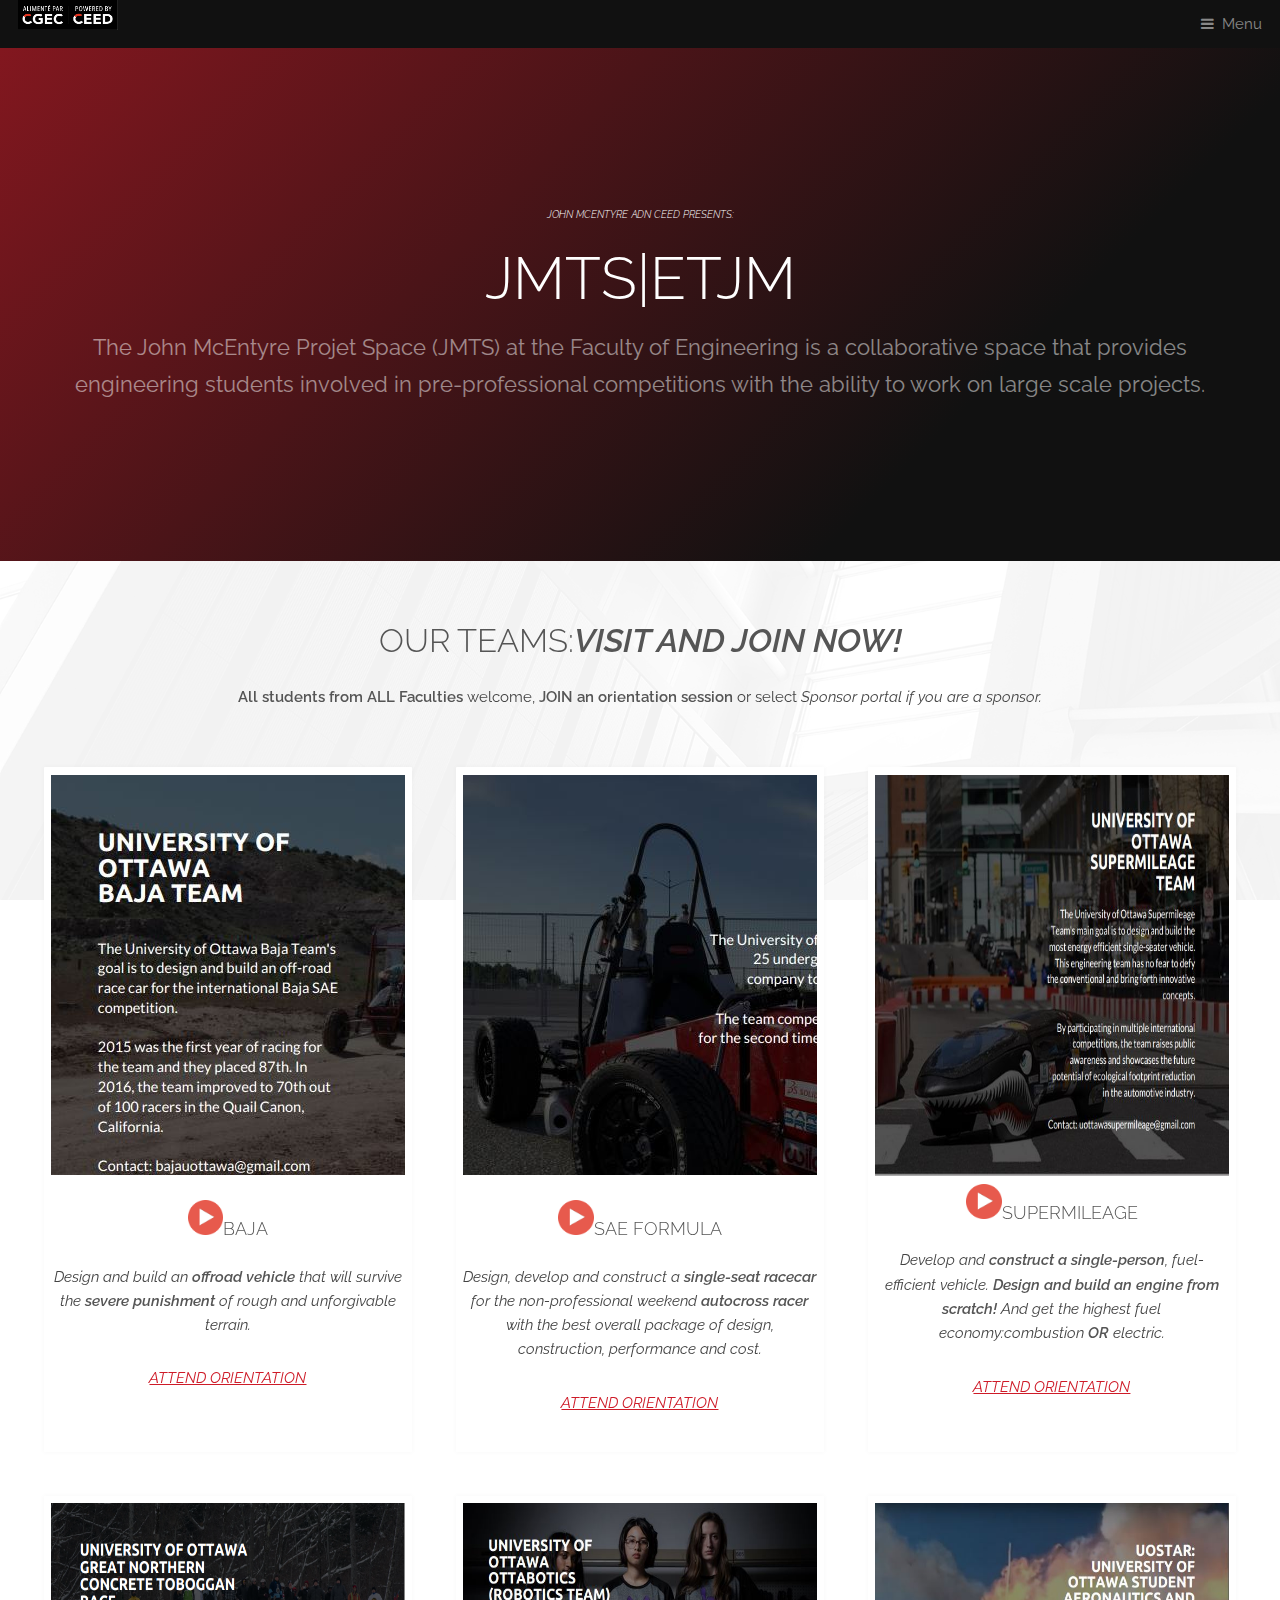
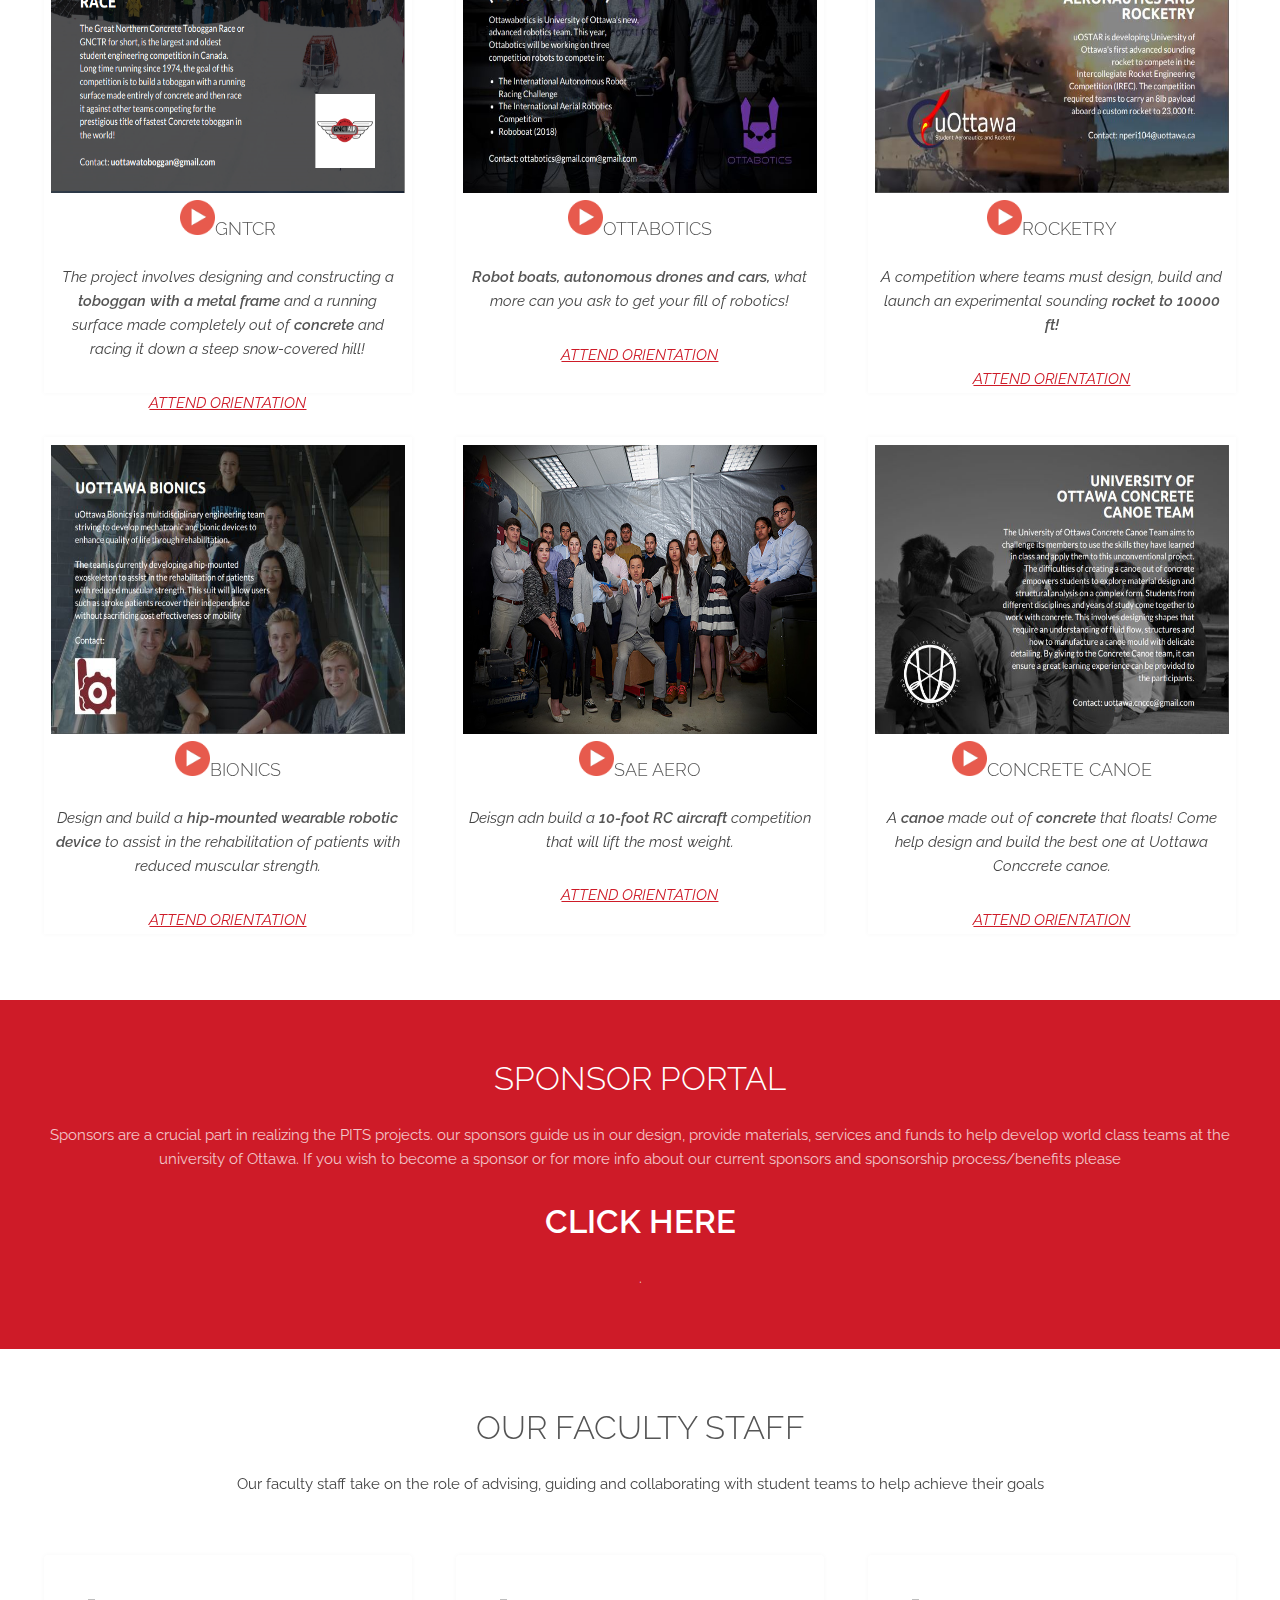
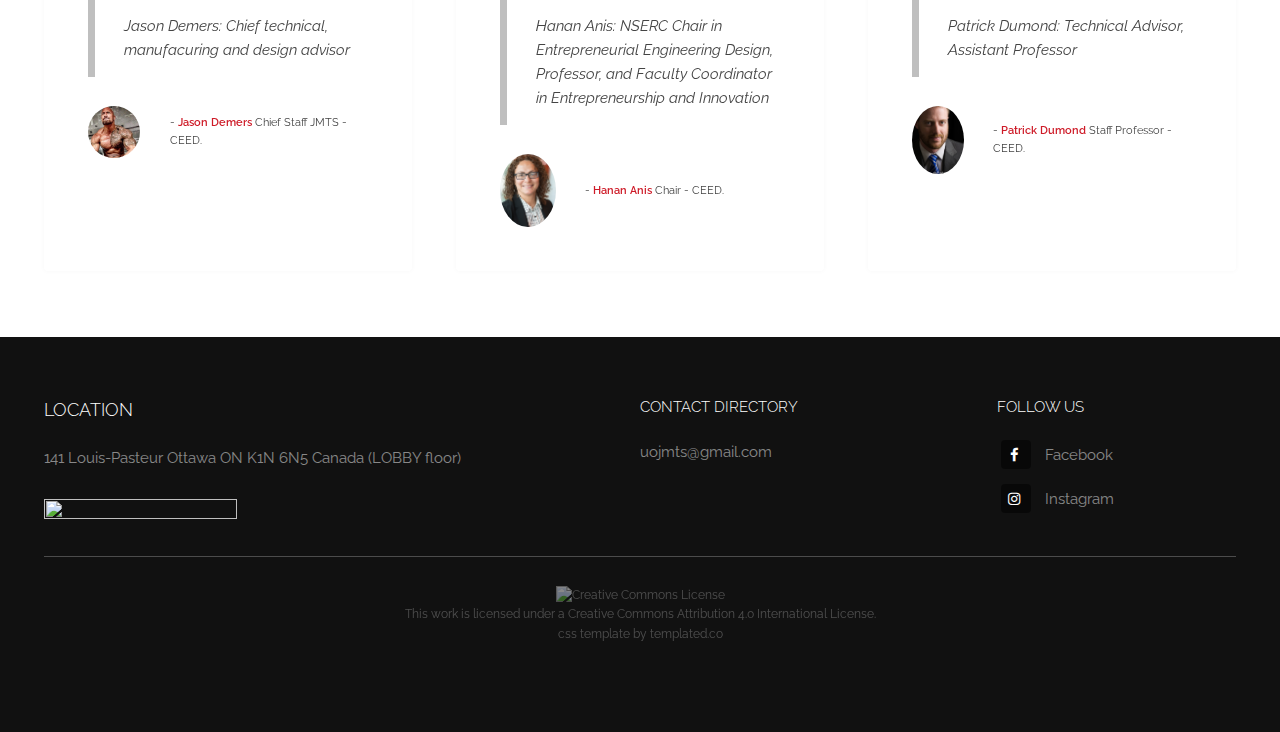
==== index.html @ 01c313af "part1" ====
<!DOCTYPE HTML>

<html>
	<head>
		<title>JMTS</title>
		<meta charset="utf-8" />
		<meta name="viewport" content="width=device-width, initial-scale=1, user-scalable=no" />
		<meta name="description" content="" />
		<meta name="keywords" content="" />
		<link rel="stylesheet" href="assets/css/main.css" />
	</head>
	<body class="is-preload">

		<!-- Header -->
			<header id="header">

				<a class="logo" href="https://engineering.uottawa.ca/CEED"><img src="images/CEEDBil.jpg" height="30" width="100" ></a>
				<nav>
					<a href="#menu">Menu</a>
				</nav>
			</header>

		<!-- Nav -->
			<nav id="menu">
				<ul class="links">
					<li><a href="index.html">Home</a></li>
					
					<li><a href="sponsors.html">Sponsors</a></li>
				</ul>
			</nav>

		<!-- Banner -->
			<section id="banner">
				<div class="inner">
					<h6><I>John McEntyre adn CEED presents:</I></h6>
					<h1>JMTS|ETJM</h1>

					<p>The John McEntyre Projet Space (JMTS) at the Faculty of Engineering is a collaborative space that provides engineering students involved in pre-professional competitions with the ability to work on large scale projects.<br />
					 <a href="https://templated.co/"></a> </p>
				</div>
				<video autoplay loop muted playsinline src="images/Formula uOttawa 2018   This is Formula.mp4"></video>
			</section>

		<!-- Highlights -->
			<section class="wrapper">
				<div class="inner">
					<header class="special">
						<h2>Our Teams:<strong><I>VISIT and JOIN NOW!</I></strong></h2>
						<p> <strong>All students from ALL Faculties</strong> welcome, <strong>JOIN an orientation session</strong> or select <I>Sponsor portal if you are a sponsor.</I></p>
					</header>
					<div class="highlights">
						<section>
							<div class="content">
								
<div id="videosList">           

<div class="video">
    <video class="thevideo" loop preload="none">
      <source src="images/Brunsfield Centre.mp4" type="video/mp4">
  
    Your browser does not support the video tag.
    </video>
  </div>
  
</div>

</a>

								<header>
									
									<h3><img src="images/play.png" height="10%" width="10%" >BAJA</h3>
								</header>
								<p><I>Design and build an <strong>offroad vehicle</strong> 	 that will survive the <strong>severe punishment</strong>  of rough and unforgivable terrain. </I> </p>
								<p><a href="http://www.formulauottawa.com/"><I>ATTEND ORIENTATION</I></a></p>
							</div>
						</section>
						<section>
							<div class="content">




								<div id="videosList">           

<div class="video1">
    <video class="thevideo" loop preload="none">
      <source src="images/Formula uOttawa 2018   This is Formula.mp4" type="video/mp4">
  
    
    </video>
  </div>
  
</div>
								

</a>
								<header>
									
									<h3><img src="images/play.png" height="10%" width="10%" >SAE FORMULA</h3>
								</header>
								<p> <I>Design, develop and construct a <strong>single-seat racecar</strong>  for the non-professional weekend <strong>autocross racer</strong>  with the best overall package of design, construction, performance and cost.</I> </p>
								<p><a href="http://www.formulauottawa.com/"><I>ATTEND ORIENTATION</I></a></p>
							</div>
						</section>
						<section>
							<div class="content">
								<a href="http://www.google.com">
<img border="0" alt="Supermileage" src="images/Supermileage.JPG" width="100%" height="60%">
</a>
								<header>
									
									<h3><img src="images/play.png" height="10%" width="10%" >Supermileage</h3>
								</header>
								<p> <I>Develop and <strong>construct a single-person</strong>, fuel-efficient vehicle. <strong>Design and build an engine from scratch!</strong>   And get the highest fuel economy:combustion <strong>OR </strong>electric.</I>
									<p><a href="http://www.formulauottawa.com/"><I>ATTEND ORIENTATION</I></a></p>

</p>
							</div>
						</section>
						<section>
							<div class="content">
								<a href="http://www.google.com">
<img border="0" alt="GNTCR" src="images/GNTCR.PNG" width="100%" height="60%">
</a>
								<header>
									
									<h3><img src="images/play.png" height="10%" width="10%" >GNTCR</h3>
								</header>
								<p><I>The project involves designing and constructing a <strong>toboggan with a metal frame</strong>  and a running surface made completely out of <strong>concrete</strong>  and racing it down a steep snow-covered hill! </I></p>
								<p><a href="http://www.formulauottawa.com/"><I>ATTEND ORIENTATION</I></a></p>
							</div>
						</section>
						<section>
							<div class="content">
								<a href="http://www.google.com">
<img border="0" alt="Ottabotics" src="images/Ottabotics.JPG" width="100%" height="60%">
</a>
								<header>
								<header>
							
									<h3><img src="images/play.png" height="10%" width="10%" >Ottabotics</h3>
								</header>
								<p><I> <strong>Robot boats, autonomous drones and cars,</strong>  what more can you ask to get your fill of robotics!</I></p>
								<p><a href="http://www.formulauottawa.com/"><I>ATTEND ORIENTATION</I></a></p>
							</div>
						</section>
						<section>
							<div class="content">
								<a href="http://www.google.com">
<img border="0" alt="Rocketry" src="images/Rocket.JPG" width="100%" height="60%">
</a>
								<header>
								
									<h3><img src="images/play.png" height="10%" width="10%" >Rocketry</h3>
								</header>
								<p> <I>A competition where teams must design, build and launch an experimental sounding <strong>rocket to 10000 ft!</strong></I></p>
								<p><a href="http://www.formulauottawa.com/"><I>ATTEND ORIENTATION</I></a></p>
							</div>
						</section>

							<section>
							<div class="content">
								<a href="http://www.google.com">
<img border="0" alt="Bionics" src="images/Bionics.JPG" width="100%" height="60%">
</a>
								<header>
								
									<h3><img src="images/play.png" height="10%" width="10%" >BIONICS</h3>
								</header>
								<p><I>Design and build a <strong>hip-mounted wearable robotic device</strong> to assist in the rehabilitation of patients with reduced muscular strength.</I> </p>
								<p><a href="http://www.formulauottawa.com/"><I>ATTEND ORIENTATION</I></a></p>
							</div>
						</section>
							<section>
							<div class="content">
								<a href="http://www.google.com">
<img border="0" alt="Aero" src="images/Aero.jpg" width="100%" height="60%">
</a>
								<header>
								
									<h3><img src="images/play.png" height="10%" width="10%" >SAE AERO</h3>
								</header>
								<p><I>Deisgn adn build a <strong>10-foot RC aircraft </strong>competition that will lift the most weight.</I></p>
								<p><a href="http://www.formulauottawa.com/"><I>ATTEND ORIENTATION</I></a></p>
							</div>
						</section>
							<section>
							<div class="content">
								<a href="http://www.google.com">
<img border="0" alt="Concrete Canoe" src="images/Concrete canoe.JPG" width="100%" height="60%">
</a>
								<header>
								
									<h3><img src="images/play.png" height="10%" width="10%" >Concrete Canoe</h3>
								</header>
								<p><I>A <strong>canoe</strong> made out of <strong>concrete </strong>that floats! Come help design and build the best one at Uottawa Conccrete canoe.</I></p>
								<p><a href="http://www.formulauottawa.com/"><I>ATTEND ORIENTATION</I></a></p>
							</div>
						</section>
					</div>
				</div>
			</section>

		<!-- CTA -->
			<section id="cta" class="wrapper">
				<div class="inner">
					<h2>Sponsor Portal</h2>
					<p>Sponsors are a crucial part in realizing the PITS projects. our sponsors guide us in our design, provide materials, services and funds to help develop world class teams at the university of Ottawa. If you wish to become a sponsor or for more info about our current sponsors and sponsorship process/benefits please <a href="sponsors.html"><h2><strong>click here</strong></h2></a>.</p>
				</div>
			</section>

		<!-- Testimonials -->
			<section class="wrapper">
				<div class="inner">
					<header class="special">
						<h2>Our faculty staff</h2>
						<p>Our faculty staff take on the role of advising, guiding and collaborating with student teams to help achieve their goals</p>
					</header>
					<div class="testimonials">
						<section>
							<div class="content">
								<blockquote>
									<p>Jason Demers: Chief technical, manufacuring and design advisor</p>
								</blockquote>
								<div class="author">
									<div class="image">
										<img src="images/therockweb__square.jpg" alt="" />
									</div>
									<p class="credit">- <strong>Jason Demers</strong> <span>Chief Staff JMTS - CEED.</span></p>
								</div>
							</div>
						</section>
						<section>
							<div class="content">
								<blockquote>
									<p>Hanan Anis: NSERC Chair in Entrepreneurial Engineering Design, Professor, and Faculty Coordinator in Entrepreneurship and Innovation</p>
								</blockquote>
								<div class="author">
									<div class="image">
										<img src="images/eecs_hanan_anis_0.jpg" alt="" />
									</div>
									<p class="credit">- <strong>Hanan Anis</strong> <span>Chair - CEED.</span></p>
								</div>
							</div>
						</section>
						<section>
							<div class="content">
								<blockquote>
									<p>Patrick Dumond: Technical Advisor, Assistant Professor</p>
								</blockquote>
								<div class="author">
									<div class="image">
										<img src="images/mch_patrick_dumond.jpg" alt="" />
									</div>
									<p class="credit">- <strong>Patrick Dumond</strong> <span>Staff Professor - CEED.</span></p>
								</div>
							</div>
						</section>
					</div>
				</div>
			</section>

		<!-- Footer -->
			<footer id="footer">
				<div class="inner">
					<div class="content">
						<section>
							<h3>Location</h3>
							
							<p>141 Louis-Pasteur
Ottawa ON K1N 6N5
Canada (LOBBY floor)</p>
<p><img src="images/img_1409.jpg" height="60%" width="60%"></p>

						</section>
						<section>
							<h4>Contact Directory</h4>
							<ul class="alt">
								<li>uojmts@gmail.com </li>
								
							</ul>
						</section>
						<section>
							<h4>Follow Us</h4>
							<ul class="plain">
								
								<li><a href="https://www.facebook.com/John-Mcentyre-Team-Space-1586190914825246/?modal=admin_todo_tour"><i class="icon fa-facebook">&nbsp;</i>Facebook</a></li>
								<li><a href="#"><i class="icon fa-instagram">&nbsp;</i>Instagram</a></li>
								
							</ul>
						</section>
					</div>
					<div class="copyright">
						<a rel="license" href="http://creativecommons.org/licenses/by/4.0/"><img alt="Creative Commons License" style="border-width:0" src="https://i.creativecommons.org/l/by/4.0/80x15.png" /></a><br />This work is licensed under a <a rel="license" href="http://creativecommons.org/licenses/by/4.0/">Creative Commons Attribution 4.0 International License</a>. 
						<p>css template by templated.co</p>
					</div>
				</div>
			</footer>

		<!-- Scripts -->
			<script src="assets/js/jquery.min.js"></script>
			<script src="assets/js/browser.min.js"></script>
			<script src="assets/js/breakpoints.min.js"></script>
			<script src="assets/js/util.js"></script>
			<script src="assets/js/main.js"></script>

	</body>
</html>
---- assets/css/main.css ----
/*767*/


@import url(font-awesome.min.css);
@import url("https://fonts.googleapis.com/css?family=Raleway:200,300,400,500,600");

@-ms-viewport {
  width: device-width; }
body {
  -ms-overflow-style: scrollbar; }

@media screen and (max-width: 480px) {
  html, body {
    min-width: 320px; } }
html {
  box-sizing: border-box; }

*, *:before, *:after {
  box-sizing: inherit; }

body {
  background: #ffffff; }
  body.is-preload *, body.is-preload *:before, body.is-preload *:after {
    -moz-animation: none !important;
    -webkit-animation: none !important;
    -ms-animation: none !important;
    animation: none !important;
    -moz-transition: none !important;
    -webkit-transition: none !important;
    -ms-transition: none !important;
    transition: none !important; }

html, body, div, span, applet, object,
iframe, h1, h2, h3, h4, h5, h6, p, blockquote,
pre, a, abbr, acronym, address, big, cite,
code, del, dfn, em, img, ins, kbd, q, s, samp,
small, strike, strong, sub, sup, tt, var, b,
u, i, center, dl, dt, dd, ol, ul, li, fieldset,
form, label, legend, table, caption, tbody,
tfoot, thead, tr, th, td, article, aside,
canvas, details, embed, figure, figcaption,
footer, header, hgroup, menu, nav, output, ruby,
section, summary, time, mark, audio, video {
  margin: 0;
  padding: 0;
  border: 0;
  font-size: 100%;
  font: inherit;
  vertical-align: baseline; }

article, aside, details, figcaption, figure,
footer, header, hgroup, menu, nav, section {
  display: block; }

/*video*/
#videosList {
 max-width: 600px; 
  overflow: hidden;
}

.video {
  background-image: url('BAHA.JPG');
  height: 400px;
  width: 500px;
  margin-bottom: 25px;
}

.video1 {
  background-image: url('formula.JPG');
  height: 400px;
  width: 500px;
  margin-bottom: 25px;
}


/* Hide Play button + controls on iOS */
video::-webkit-media-controls {
    display:none !important;
}



body {
  line-height: 1; }

ol, ul {
  list-style: none; }

blockquote, q {
  quotes: none; }
  blockquote:before, blockquote:after, q:before, q:after {
    content: '';
    content: none; }

table {
  border-collapse: collapse;
  border-spacing: 0; }

body {
  -webkit-text-size-adjust: none; }

mark {
  background-color: transparent;
  color: inherit; }

input::-moz-focus-inner {
  border: 0;
  padding: 0; }

input, select, textarea {
  -moz-appearance: none;
  -webkit-appearance: none;
  -ms-appearance: none;
  appearance: none; }

/* Typography */
html {
  font-size: 13pt; }
  @media screen and (max-width: 1680px) {
    html {
      font-size: 11pt; } }
  @media screen and (max-width: 980px) {
    html {
      font-size: 12pt; } }
  @media screen and (max-width: 480px) {
    html {
      font-size: 11pt; } }

body {
  background-color: #ffffff;
  color: #444444; }

body, input, select, textarea {
  font-family: "Raleway", Arial, Helvetica, sans-serif;
  font-weight: 400;
  font-size: 1rem;
  line-height: 1.65; }

a {
  -moz-transition: color 0.2s ease-in-out;
  -webkit-transition: color 0.2s ease-in-out;
  -ms-transition: color 0.2s ease-in-out;
  transition: color 0.2s ease-in-out;
  text-decoration: underline; }
  a:hover {
    text-decoration: none; }

strong, b {
  font-weight: 600; }

em, i {
  font-style: italic; }

p {
  margin: 0 0 2rem 0; }

header.special {
  text-align: center;
  margin-bottom: 4rem; }
  header.special p {
    max-width: 75%;
    margin-left: auto;
    margin-right: auto; }

h1, h2, h3, h4, h5, h6 {
  font-weight: 300;
  line-height: 1.5;
  text-transform: uppercase;
  margin: 0 0 1.5rem 0; }
  h1 a, h2 a, h3 a, h4 a, h5 a, h6 a {
    color: inherit;
    text-decoration: none; }

h1 {
  font-size: 3rem;
  line-height: 1.2; }

h2 {
  font-size: 2.25rem;
  line-height: 1.3; }

h3 {
  font-size: 1.25rem; }

h4 {
  font-size: 1rem; }

h5 {
  font-size: 0.9rem; }

h6 {
  font-size: 0.7rem; }

@media screen and (max-width: 736px) {
  h1 {
    font-size: 2.75rem;
    line-height: 1.3; }

  h2 {
    font-size: 1.75rem;
    line-height: 1.5; }

  h3 {
    font-size: 1.25rem; } }
sub {
  font-size: 0.8rem;
  position: relative;
  top: 0.5rem; }

sup {
  font-size: 0.8rem;
  position: relative;
  top: -0.5rem; }

blockquote {
  border-left: solid 0.5rem;
  font-style: italic;
  margin: 0 0 2rem 0;
  padding: 1rem 0 1rem 2rem; }

code {
  border-radius: 4px;
  border: solid 1px;
  font-family: "Courier New", monospace;
  font-size: 0.9rem;
  margin: 0 0.25rem;
  padding: 0.25rem 0.65rem; }

pre {
  -webkit-overflow-scrolling: touch;
  font-family: "Courier New", monospace;
  font-size: 0.9rem;
  margin: 0 0 2rem 0; }
  pre code {
    display: block;
    line-height: 1.75;
    padding: 1rem 1.5rem;
    overflow-x: auto; }

hr {
  border: 0;
  border-bottom: solid 1px;
  margin: 2rem 0; }
  hr.major {
    margin: 4rem 0; }

input, select, textarea {
  color: #555555; }

a {
  color: #ce1b28; }

strong, b {
  color: #555555; }

h1, h2, h3, h4, h5, h6 {
  color: #555555; }

blockquote {
  border-left-color: rgba(0, 0, 0, 0.25); }

code {
  background: rgba(0, 0, 0, 0.075);
  border-color: rgba(0, 0, 0, 0.25); }

hr {
  border-bottom-color: rgba(0, 0, 0, 0.25); }

/* Inner */
.inner {
  margin: 0 auto;
  width: 100rem;
  max-width: calc(100% - 6rem); }
  @media screen and (max-width: 480px) {
    .inner {
      max-width: calc(100% - 3rem); } }

/* Button */
input[type="submit"],
input[type="reset"],
input[type="button"],
button,
.button {
  -moz-appearance: none;
  -webkit-appearance: none;
  -ms-appearance: none;
  appearance: none;
  -moz-transition: background-color 0.2s ease-in-out, box-shadow 0.2s ease-in-out, color 0.2s ease-in-out;
  -webkit-transition: background-color 0.2s ease-in-out, box-shadow 0.2s ease-in-out, color 0.2s ease-in-out;
  -ms-transition: background-color 0.2s ease-in-out, box-shadow 0.2s ease-in-out, color 0.2s ease-in-out;
  transition: background-color 0.2s ease-in-out, box-shadow 0.2s ease-in-out, color 0.2s ease-in-out;
  border: 0;
  border-radius: 4px;
  cursor: pointer;
  display: inline-block;
  font-weight: 600;
  height: 3.25rem;
  line-height: 3.25rem;
  padding: 0 1.75rem;
  text-align: center;
  text-decoration: none;
  white-space: nowrap; }
  input[type="submit"].small,
  input[type="reset"].small,
  input[type="button"].small,
  button.small,
  .button.small {
    font-size: 0.8rem;
    height: 2.4375rem;
    line-height: 2.4375rem;
    padding: 0 1.25rem; }
  input[type="submit"].large,
  input[type="reset"].large,
  input[type="button"].large,
  button.large,
  .button.large {
    font-size: 1.35rem;
    height: 4.0625rem;
    line-height: 4.0625rem;
    padding: 0 2rem; }
  input[type="submit"].wide,
  input[type="reset"].wide,
  input[type="button"].wide,
  button.wide,
  .button.wide {
    min-width: 13rem; }
  input[type="submit"].icon:before,
  input[type="reset"].icon:before,
  input[type="button"].icon:before,
  button.icon:before,
  .button.icon:before {
    margin-right: 0.5rem; }
  input[type="submit"].fit,
  input[type="reset"].fit,
  input[type="button"].fit,
  button.fit,
  .button.fit {
    width: 100%; }
  input[type="submit"].disabled, input[type="submit"]:disabled,
  input[type="reset"].disabled,
  input[type="reset"]:disabled,
  input[type="button"].disabled,
  input[type="button"]:disabled,
  button.disabled,
  button:disabled,
  .button.disabled,
  .button:disabled {
    pointer-events: none;
    opacity: 0.25; }

input[type="submit"],
input[type="reset"],
input[type="button"],
button,
.button {
  background-color: transparent;
  box-shadow: inset 0 0 0 1px #555555;
  color: #555555 !important; }
  input[type="submit"]:hover,
  input[type="reset"]:hover,
  input[type="button"]:hover,
  button:hover,
  .button:hover {
    box-shadow: inset 0 0 0 1px #ce1b28;
    color: #ce1b28 !important; }
    input[type="submit"]:hover:active,
    input[type="reset"]:hover:active,
    input[type="button"]:hover:active,
    button:hover:active,
    .button:hover:active {
      background-color: rgba(206, 27, 40, 0.25); }
  input[type="submit"].primary,
  input[type="reset"].primary,
  input[type="button"].primary,
  button.primary,
  .button.primary {
    box-shadow: none;
    background-color: #ce1b28;
    color: #ffffff !important; }
    input[type="submit"].primary:hover,
    input[type="reset"].primary:hover,
    input[type="button"].primary:hover,
    button.primary:hover,
    .button.primary:hover {
      background-color: #e2212f;
      box-shadow: none; }
      input[type="submit"].primary:hover:active,
      input[type="reset"].primary:hover:active,
      input[type="button"].primary:hover:active,
      button.primary:hover:active,
      .button.primary:hover:active {
        background-color: #b71824; }

/* Form */
form {
  margin: 0 0 2rem 0; }

input[type="text"],
input[type="password"],
input[type="email"],
input[type="tel"],
input[type="search"],
input[type="url"],
select,
textarea {
  -moz-appearance: none;
  -webkit-appearance: none;
  -ms-appearance: none;
  appearance: none;
  border-radius: 4px;
  border: none;
  border: solid 1px;
  color: inherit;
  display: block;
  outline: 0;
  padding: 0 1rem;
  text-decoration: none;
  width: 100%; }
  input[type="text"]:invalid,
  input[type="password"]:invalid,
  input[type="email"]:invalid,
  input[type="tel"]:invalid,
  input[type="search"]:invalid,
  input[type="url"]:invalid,
  select:invalid,
  textarea:invalid {
    box-shadow: none; }

label {
  display: block;
  font-size: 1rem;
  font-weight: 600;
  margin: 0 0 1rem 0; }

input[type="text"],
input[type="password"],
input[type="email"],
input[type="tel"],
input[type="search"],
input[type="url"] {
  height: 3.25rem; }

select {
  background-size: 1.25rem;
  background-repeat: no-repeat;
  background-position: calc(100% - 1rem) center;
  height: 3.25rem;
  padding-right: 3.25rem;
  text-overflow: ellipsis; }
  select:focus::-ms-value {
    background-color: transparent; }
  select::-ms-expand {
    display: none; }

textarea {
  padding: 0.75rem 1rem; }

input[type="checkbox"],
input[type="radio"] {
  -moz-appearance: none;
  -webkit-appearance: none;
  -ms-appearance: none;
  appearance: none;
  display: block;
  float: left;
  margin-right: -2rem;
  opacity: 0;
  width: 1rem;
  z-index: -1; }
  input[type="checkbox"] + label,
  input[type="radio"] + label {
    text-decoration: none;
    cursor: pointer;
    display: inline-block;
    font-size: 1rem;
    font-weight: 400;
    padding-left: 2.825rem;
    padding-right: 0.875rem;
    position: relative; }
    input[type="checkbox"] + label:before,
    input[type="radio"] + label:before {
      -moz-osx-font-smoothing: grayscale;
      -webkit-font-smoothing: antialiased;
      font-family: FontAwesome;
      font-style: normal;
      font-weight: normal;
      text-transform: none !important; }
    input[type="checkbox"] + label:before,
    input[type="radio"] + label:before {
      border-radius: 4px;
      border: solid 1px;
      content: '';
      display: inline-block;
      height: 1.95rem;
      left: 0;
      line-height: 1.86875rem;
      position: absolute;
      text-align: center;
      top: -0.1625rem;
      width: 1.95rem; }
  input[type="checkbox"]:checked + label:before,
  input[type="radio"]:checked + label:before {
    content: '\f00c'; }

input[type="checkbox"] + label:before {
  border-radius: 4px; }

input[type="radio"] + label:before {
  border-radius: 100%; }

::-webkit-input-placeholder {
  opacity: 1.0; }

:-moz-placeholder {
  opacity: 1.0; }

::-moz-placeholder {
  opacity: 1.0; }

:-ms-input-placeholder {
  opacity: 1.0; }

label {
  color: #555555; }

input[type="text"],
input[type="password"],
input[type="email"],
input[type="tel"],
input[type="search"],
input[type="url"],
select,
textarea {
  background-color: rgba(0, 0, 0, 0.075);
  border-color: rgba(0, 0, 0, 0.25); }
  input[type="text"]:focus,
  input[type="password"]:focus,
  input[type="email"]:focus,
  input[type="tel"]:focus,
  input[type="search"]:focus,
  input[type="url"]:focus,
  select:focus,
  textarea:focus {
    border-color: #ce1b28;
    box-shadow: 0 0 0 1px #ce1b28; }

select {
  background-image: url("data:image/svg+xml;charset=utf8,%3Csvg xmlns='http://www.w3.org/2000/svg' width='40' height='40' preserveAspectRatio='none' viewBox='0 0 40 40'%3E%3Cpath d='M9.4,12.3l10.4,10.4l10.4-10.4c0.2-0.2,0.5-0.4,0.9-0.4c0.3,0,0.6,0.1,0.9,0.4l3.3,3.3c0.2,0.2,0.4,0.5,0.4,0.9 c0,0.4-0.1,0.6-0.4,0.9L20.7,31.9c-0.2,0.2-0.5,0.4-0.9,0.4c-0.3,0-0.6-0.1-0.9-0.4L4.3,17.3c-0.2-0.2-0.4-0.5-0.4-0.9 c0-0.4,0.1-0.6,0.4-0.9l3.3-3.3c0.2-0.2,0.5-0.4,0.9-0.4S9.1,12.1,9.4,12.3z' fill='rgba(0, 0, 0, 0.25)' /%3E%3C/svg%3E"); }
  select option {
    color: #444444;
    background-color: #ffffff; }

input[type="checkbox"] + label,
input[type="radio"] + label {
  color: #444444; }
  input[type="checkbox"] + label:before,
  input[type="radio"] + label:before {
    background: rgba(0, 0, 0, 0.075);
    border-color: rgba(0, 0, 0, 0.25); }
input[type="checkbox"]:checked + label:before,
input[type="radio"]:checked + label:before {
  background-color: #ce1b28;
  border-color: #ce1b28;
  color: #ffffff; }
input[type="checkbox"]:focus + label:before,
input[type="radio"]:focus + label:before {
  border-color: #ce1b28;
  box-shadow: 0 0 0 1px #ce1b28; }

::-webkit-input-placeholder {
  color: #bbbbbb !important; }

:-moz-placeholder {
  color: #bbbbbb !important; }

::-moz-placeholder {
  color: #bbbbbb !important; }

:-ms-input-placeholder {
  color: #bbbbbb !important; }

/* List */
ol {
  list-style: decimal;
  margin: 0 0 2rem 0;
  padding-left: 1.25rem; }
  ol li {
    padding-left: 0.25rem; }

ul {
  list-style: disc;
  margin: 0 0 2rem 0;
  padding-left: 1rem; }
  ul li {
    padding-left: 0.325rem; }
  ul.plain {
    list-style: none;
    padding-left: 0; }
    ul.plain li {
      margin-bottom: 1rem; }
      ul.plain li .icon {
        border-radius: 4px;
        color: #ffffff;
        display: inline-block;
        margin-right: 1rem;
        text-align: center;
        width: 2rem;
        height: 2rem;
        line-height: 2rem;
        background: rgba(0, 0, 0, 0.5); }
  ul.alt {
    list-style: none;
    padding-left: 0; }
    ul.alt li {
      border-top: solid 1px;
      padding: 0.75rem 0; }
      ul.alt li:first-child {
        border-top: 0;
        padding-top: 0; }
      ul.alt li:last-child {
        padding-bottom: 0; }

dl {
  margin: 0 0 2rem 0; }
  dl dt {
    display: block;
    font-weight: 600;
    margin: 0 0 1rem 0; }
  dl dd {
    margin-left: 1.5rem; }

ul.alt li {
  border-top-color: rgba(0, 0, 0, 0.25); }

/* Table */
.table-wrapper {
  -webkit-overflow-scrolling: touch;
  overflow-x: auto; }

table {
  margin: 0 0 2rem 0;
  width: 100%; }
  table tbody tr {
    border: solid 1px;
    border-left: 0;
    border-right: 0; }
  table td {
    padding: 0.75rem 0.75rem; }
  table th {
    font-size: 0.9rem;
    font-weight: 600;
    padding: 0 0.75rem 0.75rem 0.75rem;
    text-align: left; }
  table thead {
    border-bottom: solid 2px; }
  table tfoot {
    border-top: solid 2px; }
  table.alt {
    border-collapse: separate; }
    table.alt tbody tr td {
      border: solid 1px;
      border-left-width: 0;
      border-top-width: 0; }
      table.alt tbody tr td:first-child {
        border-left-width: 1px; }
    table.alt tbody tr:first-child td {
      border-top-width: 1px; }
    table.alt thead {
      border-bottom: 0; }
    table.alt tfoot {
      border-top: 0; }

table tbody tr {
  border-color: rgba(0, 0, 0, 0.25); }
  table tbody tr:nth-child(2n + 1) {
    background-color: rgba(0, 0, 0, 0.075); }
table th {
  color: #555555; }
table thead {
  border-bottom-color: rgba(0, 0, 0, 0.25); }
table tfoot {
  border-top-color: rgba(0, 0, 0, 0.25); }
table.alt tbody tr td {
  border-color: rgba(0, 0, 0, 0.25); }

/* Highlights */
.highlights {
  width: 100%;
  margin: 2.5rem 0;
  display: -moz-flex;
  display: -webkit-flex;
  display: -ms-flex;
  display: flex;
  -moz-flex-wrap: wrap;
  -webkit-flex-wrap: wrap;
  -ms-flex-wrap: wrap;
  flex-wrap: wrap;
  -moz-align-items: -moz-stretch;
  -webkit-align-items: -webkit-stretch;
  -ms-align-items: -ms-stretch;
  align-items: stretch; }
  .highlights > * {
    -moz-flex-shrink: 1;
    -webkit-flex-shrink: 1;
    -ms-flex-shrink: 1;
    flex-shrink: 1;
    -moz-flex-grow: 0;
    -webkit-flex-grow: 0;
    -ms-flex-grow: 0;
    flex-grow: 0; }
  .highlights > * {
    width: 33.3333333333%; }
  .highlights > * {
    padding: 1.5rem;
    width: calc(33.3333333333% + 1rem); }
  .highlights > :nth-child(-n + 3) {
    padding-top: 0; }
  .highlights > :nth-last-child(-n + 3) {
    padding-bottom: 0; }
  .highlights > :nth-child(3n + 1) {
    padding-left: 0; }
  .highlights > :nth-child(3n) {
    padding-right: 0; }
  .highlights > :nth-child(3n + 1),
  .highlights > :nth-child(3n) {
    width: calc(33.3333333333% + -0.5rem); }
  .highlights .content {
    border-radius: 1px;
    height: 100%;
    width: 100%;
    padding: 0.5rem;
    text-align: center; }
    .highlights .content .icon {
      font-size: 5rem; }
  .highlights > div > :last-child {
    margin-bottom: 0; }
  @media screen and (max-width: 980px) {
    .highlights > * {
      width: 50%; }
    .highlights > * {
      padding: 1rem;
      width: calc(33.3333333333% + 0.6666666667rem); }
    .highlights > :nth-child(-n + 3) {
      padding-top: 1rem; }
    .highlights > :nth-last-child(-n + 3) {
      padding-bottom: 1rem; }
    .highlights > :nth-child(3n + 1) {
      padding-left: 1rem; }
    .highlights > :nth-child(3n) {
      padding-right: 1rem; }
    .highlights > :nth-child(3n + 1),
    .highlights > :nth-child(3n) {
      padding: 1rem;
      width: calc(50% + 1rem); }
    .highlights > * {
      padding: 1rem;
      width: calc(50% + 1rem); }
    .highlights > :nth-child(-n + 2) {
      padding-top: 0; }
    .highlights > :nth-last-child(-n + 2) {
      padding-bottom: 0; }
    .highlights > :nth-child(2n + 1) {
      padding-left: 0; }
    .highlights > :nth-child(2n) {
      padding-right: 0; }
    .highlights > :nth-child(2n + 1),
    .highlights > :nth-child(2n) {
      width: calc(50% + 0rem); }
    .highlights .content {
      padding: 2rem; } }
  @media screen and (max-width: 736px) {
    .highlights > * {
      width: 100%; }
    .highlights > * {
      padding: 1rem;
      width: calc(33.3333333333% + 0.6666666667rem); }
    .highlights > :nth-child(-n + 3) {
      padding-top: 1rem; }
    .highlights > :nth-last-child(-n + 3) {
      padding-bottom: 1rem; }
    .highlights > :nth-child(3n + 1) {
      padding-left: 1rem; }
    .highlights > :nth-child(3n) {
      padding-right: 1rem; }
    .highlights > :nth-child(3n + 1),
    .highlights > :nth-child(3n) {
      padding: 1rem;
      width: calc(100% + 2rem); }
    .highlights > * {
      padding: 1rem;
      width: calc(50% + 1rem); }
    .highlights > :nth-child(-n + 2) {
      padding-top: 1rem; }
    .highlights > :nth-last-child(-n + 2) {
      padding-bottom: 1rem; }
    .highlights > :nth-child(2n + 1) {
      padding-left: 1rem; }
    .highlights > :nth-child(2n) {
      padding-right: 1rem; }
    .highlights > :nth-child(2n + 1),
    .highlights > :nth-child(2n) {
      padding: 1rem;
      width: calc(100% + 2rem); }
    .highlights > * {
      padding: 1rem;
      width: calc(100% + 2rem); }
    .highlights > :nth-child(-n + 1) {
      padding-top: 0; }
    .highlights > :nth-last-child(-n + 1) {
      padding-bottom: 0; }
    .highlights > :nth-child(1n + 1) {
      padding-left: 0; }
    .highlights > :nth-child(1n) {
      padding-right: 0; }
    .highlights > :nth-child(1n + 1),
    .highlights > :nth-child(1n) {
      width: calc(100% + 1rem); } }

.highlights .content {
  background: #ffffff;
  box-shadow: 0px 0px 4px 1px rgba(0, 0, 0, 0.025); }

/* Testimonials */
.testimonials {
  margin: 2.5rem 0;
  width: 100%;
  display: -moz-flex;
  display: -webkit-flex;
  display: -ms-flex;
  display: flex;
  -moz-flex-wrap: wrap;
  -webkit-flex-wrap: wrap;
  -ms-flex-wrap: wrap;
  flex-wrap: wrap;
  -moz-align-items: -moz-stretch;
  -webkit-align-items: -webkit-stretch;
  -ms-align-items: -ms-stretch;
  align-items: stretch; }
  .testimonials > * {
    -moz-flex-shrink: 1;
    -webkit-flex-shrink: 1;
    -ms-flex-shrink: 1;
    flex-shrink: 1;
    -moz-flex-grow: 0;
    -webkit-flex-grow: 0;
    -ms-flex-grow: 0;
    flex-grow: 0; }
  .testimonials > * {
    width: 33.3333333333%; }
  .testimonials > * {
    padding: 1.5rem;
    width: calc(33.3333333333% + 1rem); }
  .testimonials > :nth-child(-n + 3) {
    padding-top: 0; }
  .testimonials > :nth-last-child(-n + 3) {
    padding-bottom: 0; }
  .testimonials > :nth-child(3n + 1) {
    padding-left: 0; }
  .testimonials > :nth-child(3n) {
    padding-right: 0; }
  .testimonials > :nth-child(3n + 1),
  .testimonials > :nth-child(3n) {
    width: calc(33.3333333333% + -0.5rem); }
  .testimonials .content {
    border-radius: 4px;
    height: 100%;
    padding: 3rem; }
    .testimonials .content .author {
      display: -moz-flex;
      display: -webkit-flex;
      display: -ms-flex;
      display: flex;
      -moz-align-items: center;
      -webkit-align-items: center;
      -ms-align-items: center;
      align-items: center; }
      .testimonials .content .author blockquote {
        margin: 0; }
      .testimonials .content .author .image {
        margin-right: 2rem;
        width: 20%; }
        .testimonials .content .author .image img {
          border-radius: 100%;
          max-width: 100%; }
    .testimonials .content .credit {
      font-size: 0.75rem; }
    .testimonials .content p:last-child {
      margin: 0; }
  .testimonials > div > :last-child {
    margin-bottom: 0; }
  @media screen and (max-width: 980px) {
    .testimonials > * {
      width: 50%; }
    .testimonials > * {
      padding: 1rem;
      width: calc(33.3333333333% + 0.6666666667rem); }
    .testimonials > :nth-child(-n + 3) {
      padding-top: 1rem; }
    .testimonials > :nth-last-child(-n + 3) {
      padding-bottom: 1rem; }
    .testimonials > :nth-child(3n + 1) {
      padding-left: 1rem; }
    .testimonials > :nth-child(3n) {
      padding-right: 1rem; }
    .testimonials > :nth-child(3n + 1),
    .testimonials > :nth-child(3n) {
      padding: 1rem;
      width: calc(50% + 1rem); }
    .testimonials > * {
      padding: 1rem;
      width: calc(50% + 1rem); }
    .testimonials > :nth-child(-n + 2) {
      padding-top: 0; }
    .testimonials > :nth-last-child(-n + 2) {
      padding-bottom: 0; }
    .testimonials > :nth-child(2n + 1) {
      padding-left: 0; }
    .testimonials > :nth-child(2n) {
      padding-right: 0; }
    .testimonials > :nth-child(2n + 1),
    .testimonials > :nth-child(2n) {
      width: calc(50% + 0rem); }
    .testimonials .content {
      padding: 2rem; } }
  @media screen and (max-width: 736px) {
    .testimonials > * {
      width: 100%; }
    .testimonials > * {
      padding: 1rem;
      width: calc(33.3333333333% + 0.6666666667rem); }
    .testimonials > :nth-child(-n + 3) {
      padding-top: 1rem; }
    .testimonials > :nth-last-child(-n + 3) {
      padding-bottom: 1rem; }
    .testimonials > :nth-child(3n + 1) {
      padding-left: 1rem; }
    .testimonials > :nth-child(3n) {
      padding-right: 1rem; }
    .testimonials > :nth-child(3n + 1),
    .testimonials > :nth-child(3n) {
      padding: 1rem;
      width: calc(100% + 2rem); }
    .testimonials > * {
      padding: 1rem;
      width: calc(50% + 1rem); }
    .testimonials > :nth-child(-n + 2) {
      padding-top: 1rem; }
    .testimonials > :nth-last-child(-n + 2) {
      padding-bottom: 1rem; }
    .testimonials > :nth-child(2n + 1) {
      padding-left: 1rem; }
    .testimonials > :nth-child(2n) {
      padding-right: 1rem; }
    .testimonials > :nth-child(2n + 1),
    .testimonials > :nth-child(2n) {
      padding: 1rem;
      width: calc(100% + 2rem); }
    .testimonials > * {
      padding: 1rem;
      width: calc(100% + 2rem); }
    .testimonials > :nth-child(-n + 1) {
      padding-top: 0; }
    .testimonials > :nth-last-child(-n + 1) {
      padding-bottom: 0; }
    .testimonials > :nth-child(1n + 1) {
      padding-left: 0; }
    .testimonials > :nth-child(1n) {
      padding-right: 0; }
    .testimonials > :nth-child(1n + 1),
    .testimonials > :nth-child(1n) {
      width: calc(100% + 1rem); } }

.testimonials .content {
  background: #ffffff;
  box-shadow: 0px 0px 4px 1px rgba(0, 0, 0, 0.025); }
  .testimonials .content .credit strong {
    color: #ce1b28; }

/* Actions */
ul.actions {
  display: -moz-flex;
  display: -webkit-flex;
  display: -ms-flex;
  display: flex;
  cursor: default;
  list-style: none;
  margin-left: -1rem;
  padding-left: 0; }
  ul.actions li {
    padding: 0 0 0 1rem;
    vertical-align: middle; }
  ul.actions.special {
    -moz-justify-content: center;
    -webkit-justify-content: center;
    -ms-justify-content: center;
    justify-content: center;
    width: calc(100% + 1rem); }
  ul.actions.stacked {
    -moz-flex-direction: column;
    -webkit-flex-direction: column;
    -ms-flex-direction: column;
    flex-direction: column;
    margin-left: 0; }
    ul.actions.stacked li {
      padding: 1.3rem 0 0 0; }
      ul.actions.stacked li:first-child {
        padding-top: 0; }
  ul.actions.fit {
    width: calc(100% + 1rem); }
    ul.actions.fit li {
      -moz-flex-grow: 1;
      -webkit-flex-grow: 1;
      -ms-flex-grow: 1;
      flex-grow: 1;
      -moz-flex-shrink: 1;
      -webkit-flex-shrink: 1;
      -ms-flex-shrink: 1;
      flex-shrink: 1;
      width: 100%; }
      ul.actions.fit li > * {
        width: 100%; }
    ul.actions.fit.stacked {
      width: 100%; }
  @media screen and (max-width: 480px) {
    ul.actions:not(.fixed) {
      -moz-flex-direction: column;
      -webkit-flex-direction: column;
      -ms-flex-direction: column;
      flex-direction: column;
      margin-left: 0;
      width: 100% !important; }
      ul.actions:not(.fixed) li {
        -moz-flex-grow: 1;
        -webkit-flex-grow: 1;
        -ms-flex-grow: 1;
        flex-grow: 1;
        -moz-flex-shrink: 1;
        -webkit-flex-shrink: 1;
        -ms-flex-shrink: 1;
        flex-shrink: 1;
        padding: 1rem 0 0 0;
        text-align: center;
        width: 100%; }
        ul.actions:not(.fixed) li > * {
          width: 100%; }
        ul.actions:not(.fixed) li:first-child {
          padding-top: 0; }
        ul.actions:not(.fixed) li input[type="submit"],
        ul.actions:not(.fixed) li input[type="reset"],
        ul.actions:not(.fixed) li input[type="button"],
        ul.actions:not(.fixed) li button,
        ul.actions:not(.fixed) li .button {
          width: 100%; }
          ul.actions:not(.fixed) li input[type="submit"].icon:before,
          ul.actions:not(.fixed) li input[type="reset"].icon:before,
          ul.actions:not(.fixed) li input[type="button"].icon:before,
          ul.actions:not(.fixed) li button.icon:before,
          ul.actions:not(.fixed) li .button.icon:before {
            margin-left: -0.5rem; } }

/* Grid */
.row {
  display: flex;
  flex-wrap: wrap;
  box-sizing: border-box; }
  .row > * {
    box-sizing: border-box; }
  .row.gtr-uniform > * > :last-child {
    margin-bottom: 0; }

.row > .imp {
  order: -1; }
.row > .col-1 {
  width: 8.3333333333%; }
.row > .off-1 {
  margin-left: 8.3333333333%; }
.row > .col-2 {
  width: 16.6666666667%; }
.row > .off-2 {
  margin-left: 16.6666666667%; }
.row > .col-3 {
  width: 25%; }
.row > .off-3 {
  margin-left: 25%; }
.row > .col-4 {
  width: 33.3333333333%; }
.row > .off-4 {
  margin-left: 33.3333333333%; }
.row > .col-5 {
  width: 41.6666666667%; }
.row > .off-5 {
  margin-left: 41.6666666667%; }
.row > .col-6 {
  width: 50%; }
.row > .off-6 {
  margin-left: 50%; }
.row > .col-7 {
  width: 58.3333333333%; }
.row > .off-7 {
  margin-left: 58.3333333333%; }
.row > .col-8 {
  width: 66.6666666667%; }
.row > .off-8 {
  margin-left: 66.6666666667%; }
.row > .col-9 {
  width: 75%; }
.row > .off-9 {
  margin-left: 75%; }
.row > .col-10 {
  width: 83.3333333333%; }
.row > .off-10 {
  margin-left: 83.3333333333%; }
.row > .col-11 {
  width: 91.6666666667%; }
.row > .off-11 {
  margin-left: 91.6666666667%; }
.row > .col-12 {
  width: 100%; }
.row > .off-12 {
  margin-left: 100%; }
.row.gtr-0 {
  margin-top: 0;
  margin-left: 0rem; }
  .row.gtr-0 > * {
    padding: 0 0 0 0rem; }
  .row.gtr-0.gtr-uniform {
    margin-top: 0rem; }
    .row.gtr-0.gtr-uniform > * {
      padding-top: 0rem; }
.row.gtr-25 {
  margin-top: 0;
  margin-left: -0.75rem; }
  .row.gtr-25 > * {
    padding: 0 0 0 0.75rem; }
  .row.gtr-25.gtr-uniform {
    margin-top: -0.75rem; }
    .row.gtr-25.gtr-uniform > * {
      padding-top: 0.75rem; }
.row.gtr-50 {
  margin-top: 0;
  margin-left: -1.5rem; }
  .row.gtr-50 > * {
    padding: 0 0 0 1.5rem; }
  .row.gtr-50.gtr-uniform {
    margin-top: -1.5rem; }
    .row.gtr-50.gtr-uniform > * {
      padding-top: 1.5rem; }
.row {
  margin-top: 0;
  margin-left: -3rem; }
  .row > * {
    padding: 0 0 0 3rem; }
  .row.gtr-uniform {
    margin-top: -3rem; }
    .row.gtr-uniform > * {
      padding-top: 3rem; }
.row.gtr-150 {
  margin-top: 0;
  margin-left: -4.5rem; }
  .row.gtr-150 > * {
    padding: 0 0 0 4.5rem; }
  .row.gtr-150.gtr-uniform {
    margin-top: -4.5rem; }
    .row.gtr-150.gtr-uniform > * {
      padding-top: 4.5rem; }
.row.gtr-200 {
  margin-top: 0;
  margin-left: -6rem; }
  .row.gtr-200 > * {
    padding: 0 0 0 6rem; }
  .row.gtr-200.gtr-uniform {
    margin-top: -6rem; }
    .row.gtr-200.gtr-uniform > * {
      padding-top: 6rem; }

@media screen and (max-width: 1680px) {
  .row {
    display: flex;
    flex-wrap: wrap;
    box-sizing: border-box; }
    .row > * {
      box-sizing: border-box; }
    .row.gtr-uniform > * > :last-child {
      margin-bottom: 0; }

  .row > .imp-xlarge {
    order: -1; }
  .row > .col-1-xlarge {
    width: 8.3333333333%; }
  .row > .off-1-xlarge {
    margin-left: 8.3333333333%; }
  .row > .col-2-xlarge {
    width: 16.6666666667%; }
  .row > .off-2-xlarge {
    margin-left: 16.6666666667%; }
  .row > .col-3-xlarge {
    width: 25%; }
  .row > .off-3-xlarge {
    margin-left: 25%; }
  .row > .col-4-xlarge {
    width: 33.3333333333%; }
  .row > .off-4-xlarge {
    margin-left: 33.3333333333%; }
  .row > .col-5-xlarge {
    width: 41.6666666667%; }
  .row > .off-5-xlarge {
    margin-left: 41.6666666667%; }
  .row > .col-6-xlarge {
    width: 50%; }
  .row > .off-6-xlarge {
    margin-left: 50%; }
  .row > .col-7-xlarge {
    width: 58.3333333333%; }
  .row > .off-7-xlarge {
    margin-left: 58.3333333333%; }
  .row > .col-8-xlarge {
    width: 66.6666666667%; }
  .row > .off-8-xlarge {
    margin-left: 66.6666666667%; }
  .row > .col-9-xlarge {
    width: 75%; }
  .row > .off-9-xlarge {
    margin-left: 75%; }
  .row > .col-10-xlarge {
    width: 83.3333333333%; }
  .row > .off-10-xlarge {
    margin-left: 83.3333333333%; }
  .row > .col-11-xlarge {
    width: 91.6666666667%; }
  .row > .off-11-xlarge {
    margin-left: 91.6666666667%; }
  .row > .col-12-xlarge {
    width: 100%; }
  .row > .off-12-xlarge {
    margin-left: 100%; }
  .row.gtr-0 {
    margin-top: 0;
    margin-left: 0rem; }
    .row.gtr-0 > * {
      padding: 0 0 0 0rem; }
    .row.gtr-0.gtr-uniform {
      margin-top: 0rem; }
      .row.gtr-0.gtr-uniform > * {
        padding-top: 0rem; }
  .row.gtr-25 {
    margin-top: 0;
    margin-left: -0.75rem; }
    .row.gtr-25 > * {
      padding: 0 0 0 0.75rem; }
    .row.gtr-25.gtr-uniform {
      margin-top: -0.75rem; }
      .row.gtr-25.gtr-uniform > * {
        padding-top: 0.75rem; }
  .row.gtr-50 {
    margin-top: 0;
    margin-left: -1.5rem; }
    .row.gtr-50 > * {
      padding: 0 0 0 1.5rem; }
    .row.gtr-50.gtr-uniform {
      margin-top: -1.5rem; }
      .row.gtr-50.gtr-uniform > * {
        padding-top: 1.5rem; }
  .row {
    margin-top: 0;
    margin-left: -3rem; }
    .row > * {
      padding: 0 0 0 3rem; }
    .row.gtr-uniform {
      margin-top: -3rem; }
      .row.gtr-uniform > * {
        padding-top: 3rem; }
  .row.gtr-150 {
    margin-top: 0;
    margin-left: -4.5rem; }
    .row.gtr-150 > * {
      padding: 0 0 0 4.5rem; }
    .row.gtr-150.gtr-uniform {
      margin-top: -4.5rem; }
      .row.gtr-150.gtr-uniform > * {
        padding-top: 4.5rem; }
  .row.gtr-200 {
    margin-top: 0;
    margin-left: -6rem; }
    .row.gtr-200 > * {
      padding: 0 0 0 6rem; }
    .row.gtr-200.gtr-uniform {
      margin-top: -6rem; }
      .row.gtr-200.gtr-uniform > * {
        padding-top: 6rem; } }
@media screen and (max-width: 1280px) {
  .row {
    display: flex;
    flex-wrap: wrap;
    box-sizing: border-box; }
    .row > * {
      box-sizing: border-box; }
    .row.gtr-uniform > * > :last-child {
      margin-bottom: 0; }

  .row > .imp-large {
    order: -1; }
  .row > .col-1-large {
    width: 8.3333333333%; }
  .row > .off-1-large {
    margin-left: 8.3333333333%; }
  .row > .col-2-large {
    width: 16.6666666667%; }
  .row > .off-2-large {
    margin-left: 16.6666666667%; }
  .row > .col-3-large {
    width: 25%; }
  .row > .off-3-large {
    margin-left: 25%; }
  .row > .col-4-large {
    width: 33.3333333333%; }
  .row > .off-4-large {
    margin-left: 33.3333333333%; }
  .row > .col-5-large {
    width: 41.6666666667%; }
  .row > .off-5-large {
    margin-left: 41.6666666667%; }
  .row > .col-6-large {
    width: 50%; }
  .row > .off-6-large {
    margin-left: 50%; }
  .row > .col-7-large {
    width: 58.3333333333%; }
  .row > .off-7-large {
    margin-left: 58.3333333333%; }
  .row > .col-8-large {
    width: 66.6666666667%; }
  .row > .off-8-large {
    margin-left: 66.6666666667%; }
  .row > .col-9-large {
    width: 75%; }
  .row > .off-9-large {
    margin-left: 75%; }
  .row > .col-10-large {
    width: 83.3333333333%; }
  .row > .off-10-large {
    margin-left: 83.3333333333%; }
  .row > .col-11-large {
    width: 91.6666666667%; }
  .row > .off-11-large {
    margin-left: 91.6666666667%; }
  .row > .col-12-large {
    width: 100%; }
  .row > .off-12-large {
    margin-left: 100%; }
  .row.gtr-0 {
    margin-top: 0;
    margin-left: 0rem; }
    .row.gtr-0 > * {
      padding: 0 0 0 0rem; }
    .row.gtr-0.gtr-uniform {
      margin-top: 0rem; }
      .row.gtr-0.gtr-uniform > * {
        padding-top: 0rem; }
  .row.gtr-25 {
    margin-top: 0;
    margin-left: -0.375rem; }
    .row.gtr-25 > * {
      padding: 0 0 0 0.375rem; }
    .row.gtr-25.gtr-uniform {
      margin-top: -0.375rem; }
      .row.gtr-25.gtr-uniform > * {
        padding-top: 0.375rem; }
  .row.gtr-50 {
    margin-top: 0;
    margin-left: -0.75rem; }
    .row.gtr-50 > * {
      padding: 0 0 0 0.75rem; }
    .row.gtr-50.gtr-uniform {
      margin-top: -0.75rem; }
      .row.gtr-50.gtr-uniform > * {
        padding-top: 0.75rem; }
  .row {
    margin-top: 0;
    margin-left: -1.5rem; }
    .row > * {
      padding: 0 0 0 1.5rem; }
    .row.gtr-uniform {
      margin-top: -1.5rem; }
      .row.gtr-uniform > * {
        padding-top: 1.5rem; }
  .row.gtr-150 {
    margin-top: 0;
    margin-left: -2.25rem; }
    .row.gtr-150 > * {
      padding: 0 0 0 2.25rem; }
    .row.gtr-150.gtr-uniform {
      margin-top: -2.25rem; }
      .row.gtr-150.gtr-uniform > * {
        padding-top: 2.25rem; }
  .row.gtr-200 {
    margin-top: 0;
    margin-left: -3rem; }
    .row.gtr-200 > * {
      padding: 0 0 0 3rem; }
    .row.gtr-200.gtr-uniform {
      margin-top: -3rem; }
      .row.gtr-200.gtr-uniform > * {
        padding-top: 3rem; } }
@media screen and (max-width: 980px) {
  .row {
    display: flex;
    flex-wrap: wrap;
    box-sizing: border-box; }
    .row > * {
      box-sizing: border-box; }
    .row.gtr-uniform > * > :last-child {
      margin-bottom: 0; }

  .row > .imp-medium {
    order: -1; }
  .row > .col-1-medium {
    width: 8.3333333333%; }
  .row > .off-1-medium {
    margin-left: 8.3333333333%; }
  .row > .col-2-medium {
    width: 16.6666666667%; }
  .row > .off-2-medium {
    margin-left: 16.6666666667%; }
  .row > .col-3-medium {
    width: 25%; }
  .row > .off-3-medium {
    margin-left: 25%; }
  .row > .col-4-medium {
    width: 33.3333333333%; }
  .row > .off-4-medium {
    margin-left: 33.3333333333%; }
  .row > .col-5-medium {
    width: 41.6666666667%; }
  .row > .off-5-medium {
    margin-left: 41.6666666667%; }
  .row > .col-6-medium {
    width: 50%; }
  .row > .off-6-medium {
    margin-left: 50%; }
  .row > .col-7-medium {
    width: 58.3333333333%; }
  .row > .off-7-medium {
    margin-left: 58.3333333333%; }
  .row > .col-8-medium {
    width: 66.6666666667%; }
  .row > .off-8-medium {
    margin-left: 66.6666666667%; }
  .row > .col-9-medium {
    width: 75%; }
  .row > .off-9-medium {
    margin-left: 75%; }
  .row > .col-10-medium {
    width: 83.3333333333%; }
  .row > .off-10-medium {
    margin-left: 83.3333333333%; }
  .row > .col-11-medium {
    width: 91.6666666667%; }
  .row > .off-11-medium {
    margin-left: 91.6666666667%; }
  .row > .col-12-medium {
    width: 100%; }
  .row > .off-12-medium {
    margin-left: 100%; }
  .row.gtr-0 {
    margin-top: 0;
    margin-left: 0rem; }
    .row.gtr-0 > * {
      padding: 0 0 0 0rem; }
    .row.gtr-0.gtr-uniform {
      margin-top: 0rem; }
      .row.gtr-0.gtr-uniform > * {
        padding-top: 0rem; }
  .row.gtr-25 {
    margin-top: 0;
    margin-left: -0.375rem; }
    .row.gtr-25 > * {
      padding: 0 0 0 0.375rem; }
    .row.gtr-25.gtr-uniform {
      margin-top: -0.375rem; }
      .row.gtr-25.gtr-uniform > * {
        padding-top: 0.375rem; }
  .row.gtr-50 {
    margin-top: 0;
    margin-left: -0.75rem; }
    .row.gtr-50 > * {
      padding: 0 0 0 0.75rem; }
    .row.gtr-50.gtr-uniform {
      margin-top: -0.75rem; }
      .row.gtr-50.gtr-uniform > * {
        padding-top: 0.75rem; }
  .row {
    margin-top: 0;
    margin-left: -1.5rem; }
    .row > * {
      padding: 0 0 0 1.5rem; }
    .row.gtr-uniform {
      margin-top: -1.5rem; }
      .row.gtr-uniform > * {
        padding-top: 1.5rem; }
  .row.gtr-150 {
    margin-top: 0;
    margin-left: -2.25rem; }
    .row.gtr-150 > * {
      padding: 0 0 0 2.25rem; }
    .row.gtr-150.gtr-uniform {
      margin-top: -2.25rem; }
      .row.gtr-150.gtr-uniform > * {
        padding-top: 2.25rem; }
  .row.gtr-200 {
    margin-top: 0;
    margin-left: -3rem; }
    .row.gtr-200 > * {
      padding: 0 0 0 3rem; }
    .row.gtr-200.gtr-uniform {
      margin-top: -3rem; }
      .row.gtr-200.gtr-uniform > * {
        padding-top: 3rem; } }
@media screen and (max-width: 736px) {
  .row {
    display: flex;
    flex-wrap: wrap;
    box-sizing: border-box; }
    .row > * {
      box-sizing: border-box; }
    .row.gtr-uniform > * > :last-child {
      margin-bottom: 0; }

  .row > .imp-small {
    order: -1; }
  .row > .col-1-small {
    width: 8.3333333333%; }
  .row > .off-1-small {
    margin-left: 8.3333333333%; }
  .row > .col-2-small {
    width: 16.6666666667%; }
  .row > .off-2-small {
    margin-left: 16.6666666667%; }
  .row > .col-3-small {
    width: 25%; }
  .row > .off-3-small {
    margin-left: 25%; }
  .row > .col-4-small {
    width: 33.3333333333%; }
  .row > .off-4-small {
    margin-left: 33.3333333333%; }
  .row > .col-5-small {
    width: 41.6666666667%; }
  .row > .off-5-small {
    margin-left: 41.6666666667%; }
  .row > .col-6-small {
    width: 50%; }
  .row > .off-6-small {
    margin-left: 50%; }
  .row > .col-7-small {
    width: 58.3333333333%; }
  .row > .off-7-small {
    margin-left: 58.3333333333%; }
  .row > .col-8-small {
    width: 66.6666666667%; }
  .row > .off-8-small {
    margin-left: 66.6666666667%; }
  .row > .col-9-small {
    width: 75%; }
  .row > .off-9-small {
    margin-left: 75%; }
  .row > .col-10-small {
    width: 83.3333333333%; }
  .row > .off-10-small {
    margin-left: 83.3333333333%; }
  .row > .col-11-small {
    width: 91.6666666667%; }
  .row > .off-11-small {
    margin-left: 91.6666666667%; }
  .row > .col-12-small {
    width: 100%; }
  .row > .off-12-small {
    margin-left: 100%; }
  .row.gtr-0 {
    margin-top: 0;
    margin-left: 0rem; }
    .row.gtr-0 > * {
      padding: 0 0 0 0rem; }
    .row.gtr-0.gtr-uniform {
      margin-top: 0rem; }
      .row.gtr-0.gtr-uniform > * {
        padding-top: 0rem; }
  .row.gtr-25 {
    margin-top: 0;
    margin-left: -0.3125rem; }
    .row.gtr-25 > * {
      padding: 0 0 0 0.3125rem; }
    .row.gtr-25.gtr-uniform {
      margin-top: -0.3125rem; }
      .row.gtr-25.gtr-uniform > * {
        padding-top: 0.3125rem; }
  .row.gtr-50 {
    margin-top: 0;
    margin-left: -0.625rem; }
    .row.gtr-50 > * {
      padding: 0 0 0 0.625rem; }
    .row.gtr-50.gtr-uniform {
      margin-top: -0.625rem; }
      .row.gtr-50.gtr-uniform > * {
        padding-top: 0.625rem; }
  .row {
    margin-top: 0;
    margin-left: -1.25rem; }
    .row > * {
      padding: 0 0 0 1.25rem; }
    .row.gtr-uniform {
      margin-top: -1.25rem; }
      .row.gtr-uniform > * {
        padding-top: 1.25rem; }
  .row.gtr-150 {
    margin-top: 0;
    margin-left: -1.875rem; }
    .row.gtr-150 > * {
      padding: 0 0 0 1.875rem; }
    .row.gtr-150.gtr-uniform {
      margin-top: -1.875rem; }
      .row.gtr-150.gtr-uniform > * {
        padding-top: 1.875rem; }
  .row.gtr-200 {
    margin-top: 0;
    margin-left: -2.5rem; }
    .row.gtr-200 > * {
      padding: 0 0 0 2.5rem; }
    .row.gtr-200.gtr-uniform {
      margin-top: -2.5rem; }
      .row.gtr-200.gtr-uniform > * {
        padding-top: 2.5rem; } }
@media screen and (max-width: 480px) {
  .row {
    display: flex;
    flex-wrap: wrap;
    box-sizing: border-box; }
    .row > * {
      box-sizing: border-box; }
    .row.gtr-uniform > * > :last-child {
      margin-bottom: 0; }

  .row > .imp-xsmall {
    order: -1; }
  .row > .col-1-xsmall {
    width: 8.3333333333%; }
  .row > .off-1-xsmall {
    margin-left: 8.3333333333%; }
  .row > .col-2-xsmall {
    width: 16.6666666667%; }
  .row > .off-2-xsmall {
    margin-left: 16.6666666667%; }
  .row > .col-3-xsmall {
    width: 25%; }
  .row > .off-3-xsmall {
    margin-left: 25%; }
  .row > .col-4-xsmall {
    width: 33.3333333333%; }
  .row > .off-4-xsmall {
    margin-left: 33.3333333333%; }
  .row > .col-5-xsmall {
    width: 41.6666666667%; }
  .row > .off-5-xsmall {
    margin-left: 41.6666666667%; }
  .row > .col-6-xsmall {
    width: 50%; }
  .row > .off-6-xsmall {
    margin-left: 50%; }
  .row > .col-7-xsmall {
    width: 58.3333333333%; }
  .row > .off-7-xsmall {
    margin-left: 58.3333333333%; }
  .row > .col-8-xsmall {
    width: 66.6666666667%; }
  .row > .off-8-xsmall {
    margin-left: 66.6666666667%; }
  .row > .col-9-xsmall {
    width: 75%; }
  .row > .off-9-xsmall {
    margin-left: 75%; }
  .row > .col-10-xsmall {
    width: 83.3333333333%; }
  .row > .off-10-xsmall {
    margin-left: 83.3333333333%; }
  .row > .col-11-xsmall {
    width: 91.6666666667%; }
  .row > .off-11-xsmall {
    margin-left: 91.6666666667%; }
  .row > .col-12-xsmall {
    width: 100%; }
  .row > .off-12-xsmall {
    margin-left: 100%; }
  .row.gtr-0 {
    margin-top: 0;
    margin-left: 0rem; }
    .row.gtr-0 > * {
      padding: 0 0 0 0rem; }
    .row.gtr-0.gtr-uniform {
      margin-top: 0rem; }
      .row.gtr-0.gtr-uniform > * {
        padding-top: 0rem; }
  .row.gtr-25 {
    margin-top: 0;
    margin-left: -0.3125rem; }
    .row.gtr-25 > * {
      padding: 0 0 0 0.3125rem; }
    .row.gtr-25.gtr-uniform {
      margin-top: -0.3125rem; }
      .row.gtr-25.gtr-uniform > * {
        padding-top: 0.3125rem; }
  .row.gtr-50 {
    margin-top: 0;
    margin-left: -0.625rem; }
    .row.gtr-50 > * {
      padding: 0 0 0 0.625rem; }
    .row.gtr-50.gtr-uniform {
      margin-top: -0.625rem; }
      .row.gtr-50.gtr-uniform > * {
        padding-top: 0.625rem; }
  .row {
    margin-top: 0;
    margin-left: -1.25rem; }
    .row > * {
      padding: 0 0 0 1.25rem; }
    .row.gtr-uniform {
      margin-top: -1.25rem; }
      .row.gtr-uniform > * {
        padding-top: 1.25rem; }
  .row.gtr-150 {
    margin-top: 0;
    margin-left: -1.875rem; }
    .row.gtr-150 > * {
      padding: 0 0 0 1.875rem; }
    .row.gtr-150.gtr-uniform {
      margin-top: -1.875rem; }
      .row.gtr-150.gtr-uniform > * {
        padding-top: 1.875rem; }
  .row.gtr-200 {
    margin-top: 0;
    margin-left: -2.5rem; }
    .row.gtr-200 > * {
      padding: 0 0 0 2.5rem; }
    .row.gtr-200.gtr-uniform {
      margin-top: -2.5rem; }
      .row.gtr-200.gtr-uniform > * {
        padding-top: 2.5rem; } }
/* Icon */
.icon {
  text-decoration: none;
  border-bottom: none;
  position: center; }
  .icon:before {
    -moz-osx-font-smoothing: grayscale;
    -webkit-font-smoothing: antialiased;
    font-family: FontAwesome;
    font-style: normal;
    font-weight: normal;
    text-transform: none !important; }
  .icon > .label {
    display: none; }

/* Icons */
ul.icons {
  cursor: default;
  list-style: none;
  padding-left: 0; }
  ul.icons li {
    display: inline-block;
    padding: 0 1rem 0 0; }
    ul.icons li:last-child {
      padding-right: 0; }
    ul.icons li .icon:before {
      font-size: 2rem; }

/* Image */
.image {
  border-radius: 4px;
  border: 0;
  display: inline-block;
  position: relative; }
  .image img {
    border-radius: 4px;
    display: block; }
  .image.left, .image.right {
    max-width: 40%; }
    .image.left img, .image.right img {
      width: 100%; }
  .image.left {
    float: left;
    margin: 0 2rem 2rem 0;
    top: 0.25rem; }
  .image.right {
    float: right;
    margin: 0 0 2rem 2rem;
    top: 0.25rem; }
  .image.fit {
    display: block;
    margin: 0 0 2rem 0;
    width: 100%; }
    .image.fit img {
      width: 100%; }
  .image.main {
    display: block;
    margin: 0 0 3rem 0;
    width: 100%; }
    .image.main img {
      width: 100%; }

/* Wrapper */
.wrapper {
  padding: 8rem 0 6rem 0 ;
  position: relative;
  z-index: 1; }
  @media screen and (max-width: 1280px) {
    .wrapper {
      padding: 4rem 0 2rem 0 ; } }
  @media screen and (max-width: 736px) {
    .wrapper {
      padding: 3rem 0 1rem 0 ; } }
  @media screen and (max-width: 480px) {
    .wrapper {
      padding: 2rem 0 0.1rem 0 ; } }

/* Banner */
#banner {
  -ms-flex-align: center;
  -ms-flex-pack: center;
  background-color: #111111;
  color: rgba(255, 255, 255, 0.5);
  -moz-align-items: center;
  -webkit-align-items: center;
  -ms-align-items: center;
  align-items: center;
  display: -moz-flex;
  display: -webkit-flex;
  display: -ms-flex;
  display: flex;
  -moz-justify-content: center;
  -webkit-justify-content: center;
  -ms-justify-content: center;
  justify-content: center;
  background-image: url("../../images/img_1409.jpg");
  background-position: center;
  background-repeat: no-repeat;
  background-size: cover;
  border-top: 0;
  display: -ms-flexbox;
  height: 35rem !important;
  min-height: 35rem;
  overflow: hidden;
  position: relative;
  text-align: center;
  width: 100%; }
  #banner input, #banner select, #banner textarea {
    color: #ffffff; }
  #banner a {
    color: #ce1b28; }
  #banner strong, #banner b {
    color: #ffffff; }
  #banner h1, #banner h2, #banner h3, #banner h4, #banner h5, #banner h6 {
    color: #ffffff; }
  #banner blockquote {
    border-left-color: rgba(255, 255, 255, 0.25); }
  #banner code {
    background: rgba(255, 255, 255, 0.075);
    border-color: rgba(255, 255, 255, 0.25); }
  #banner hr {
    border-bottom-color: rgba(255, 255, 255, 0.25); }
  #banner input[type="submit"],
  #banner input[type="reset"],
  #banner input[type="button"],
  #banner button,
  #banner .button {
    background-color: transparent;
    box-shadow: inset 0 0 0 1px #ffffff;
    color: #ffffff !important; }
    #banner input[type="submit"]:hover,
    #banner input[type="reset"]:hover,
    #banner input[type="button"]:hover,
    #banner button:hover,
    #banner .button:hover {
      box-shadow: inset 0 0 0 1px #ce1b28;
      color: #ce1b28 !important; }
      #banner input[type="submit"]:hover:active,
      #banner input[type="reset"]:hover:active,
      #banner input[type="button"]:hover:active,
      #banner button:hover:active,
      #banner .button:hover:active {
        background-color: rgba(206, 27, 40, 0.25); }
    #banner input[type="submit"].primary,
    #banner input[type="reset"].primary,
    #banner input[type="button"].primary,
    #banner button.primary,
    #banner .button.primary {
      box-shadow: none;
      background-color: #ce1b28;
      color: #ffffff !important; }
      #banner input[type="submit"].primary:hover,
      #banner input[type="reset"].primary:hover,
      #banner input[type="button"].primary:hover,
      #banner button.primary:hover,
      #banner .button.primary:hover {
        background-color: #e2212f;
        box-shadow: none; }
        #banner input[type="submit"].primary:hover:active,
        #banner input[type="reset"].primary:hover:active,
        #banner input[type="button"].primary:hover:active,
        #banner button.primary:hover:active,
        #banner .button.primary:hover:active {
          background-color: #b71824; }
  #banner label {
    color: #ffffff; }
  #banner input[type="text"],
  #banner input[type="password"],
  #banner input[type="email"],
  #banner input[type="tel"],
  #banner input[type="search"],
  #banner input[type="url"],
  #banner select,
  #banner textarea {
    background-color: rgba(255, 255, 255, 0.075);
    border-color: rgba(255, 255, 255, 0.25); }
    #banner input[type="text"]:focus,
    #banner input[type="password"]:focus,
    #banner input[type="email"]:focus,
    #banner input[type="tel"]:focus,
    #banner input[type="search"]:focus,
    #banner input[type="url"]:focus,
    #banner select:focus,
    #banner textarea:focus {
      border-color: #ce1b28;
      box-shadow: 0 0 0 1px #ce1b28; }
  #banner select {
    background-image: url("data:image/svg+xml;charset=utf8,%3Csvg xmlns='http://www.w3.org/2000/svg' width='40' height='40' preserveAspectRatio='none' viewBox='0 0 40 40'%3E%3Cpath d='M9.4,12.3l10.4,10.4l10.4-10.4c0.2-0.2,0.5-0.4,0.9-0.4c0.3,0,0.6,0.1,0.9,0.4l3.3,3.3c0.2,0.2,0.4,0.5,0.4,0.9 c0,0.4-0.1,0.6-0.4,0.9L20.7,31.9c-0.2,0.2-0.5,0.4-0.9,0.4c-0.3,0-0.6-0.1-0.9-0.4L4.3,17.3c-0.2-0.2-0.4-0.5-0.4-0.9 c0-0.4,0.1-0.6,0.4-0.9l3.3-3.3c0.2-0.2,0.5-0.4,0.9-0.4S9.1,12.1,9.4,12.3z' fill='rgba(255, 255, 255, 0.25)' /%3E%3C/svg%3E"); }
    #banner select option {
      color: rgba(255, 255, 255, 0.5);
      background-color: #111111; }
  #banner input[type="checkbox"] + label,
  #banner input[type="radio"] + label {
    color: rgba(255, 255, 255, 0.5); }
    #banner input[type="checkbox"] + label:before,
    #banner input[type="radio"] + label:before {
      background: rgba(255, 255, 255, 0.075);
      border-color: rgba(255, 255, 255, 0.25); }
  #banner input[type="checkbox"]:checked + label:before,
  #banner input[type="radio"]:checked + label:before {
    background-color: #ce1b28;
    border-color: #ce1b28;
    color: #ffffff; }
  #banner input[type="checkbox"]:focus + label:before,
  #banner input[type="radio"]:focus + label:before {
    border-color: #ce1b28;
    box-shadow: 0 0 0 1px #ce1b28; }
  #banner ::-webkit-input-placeholder {
    color: rgba(255, 255, 255, 0.4) !important; }
  #banner :-moz-placeholder {
    color: rgba(255, 255, 255, 0.4) !important; }
  #banner ::-moz-placeholder {
    color: rgba(255, 255, 255, 0.4) !important; }
  #banner :-ms-input-placeholder {
    color: rgba(255, 255, 255, 0.4) !important; }
  #banner ul.alt li {
    border-top-color: rgba(255, 255, 255, 0.25); }
  #banner table tbody tr {
    border-color: rgba(255, 255, 255, 0.25); }
    #banner table tbody tr:nth-child(2n + 1) {
      background-color: rgba(255, 255, 255, 0.075); }
  #banner table th {
    color: #ffffff; }
  #banner table thead {
    border-bottom-color: rgba(255, 255, 255, 0.25); }
  #banner table tfoot {
    border-top-color: rgba(255, 255, 255, 0.25); }
  #banner table.alt tbody tr td {
    border-color: rgba(255, 255, 255, 0.25); }
  #banner .highlights .content {
    background: #111111;
    box-shadow: 0px 0px 4px 1px rgba(255, 255, 255, 0.025); }
  #banner .testimonials .content {
    background: #111111;
    box-shadow: 0px 0px 4px 1px rgba(255, 255, 255, 0.025); }
    #banner .testimonials .content .credit strong {
      color: #ce1b28; }
  #banner > .inner {
    -moz-transform: scale(1.0);
    -webkit-transform: scale(1.0);
    -ms-transform: scale(1.0);
    transform: scale(1.0);
    -moz-transition: opacity 1s ease, -moz-transform 1s ease;
    -webkit-transition: opacity 1s ease, -webkit-transform 1s ease;
    -ms-transition: opacity 1s ease, -ms-transform 1s ease;
    transition: opacity 1s ease, transform 1s ease;
    opacity: 1;
    position: relative;
    z-index: 3; }
    #banner > .inner > :last-child {
      margin-bottom: 0; }
  #banner h1 {
    font-size: 4rem;
    margin-bottom: 1rem; }
  #banner p {
    font-size: 1.5rem; }
  #banner a {
    color: rgba(255, 255, 255, 0.5);
    text-decoration: none; }
    #banner a:hover {
      color: #ffffff; }
  #banner video {
    -moz-transform: translateX(50%) translateY(50%);
    -webkit-transform: translateX(50%) translateY(50%);
    -ms-transform: translateX(50%) translateY(50%);
    transform: translateX(50%) translateY(50%);
    bottom: 50%;
    height: auto;
    min-height: 100%;
    min-width: 100%;
    overflow: hidden;
    position: absolute;
    right: 50%;
    width: auto; }
  #banner:before {
    -moz-transition: opacity 3s ease;
    -webkit-transition: opacity 3s ease;
    -ms-transition: opacity 3s ease;
    transition: opacity 3s ease;
    -moz-transition-delay: 1.25s;
    -webkit-transition-delay: 1.25s;
    -ms-transition-delay: 1.25s;
    transition-delay: 1.25s;
    background: #111111;
    content: '';
    display: block;
    height: 100%;
    left: 0;
    opacity: 0.45;
    position: absolute;
    top: 0;
    width: 100%;
    z-index: 1; }
  #banner:after {
    background: linear-gradient(135deg, #ce1b28 0%, #111111 74%);
    content: ' ';
    display: block;
    height: 100%;
    left: 0;
    opacity: 0.6;
    position: absolute;
    top: 0;
    webkit-linear-gradientidth: 100%;
    width: 100%;
    z-index: 1; }
  #banner.small {
    height: 30vh !important;
    min-height: 30vh; }
  @media screen and (max-width: 1280px) {
    #banner video {
      display: none; } }
  @media screen and (max-width: 736px) {
    #banner {
      height: auto !important;
      min-height: 0;
      padding: 4rem 2rem 4rem 2rem; }
      #banner .inner {
        width: 100%; }
      #banner h1 {
        font-size: 1.75rem;
        margin-bottom: 0.5rem;
        padding-bottom: 0; }
      #banner p {
        font-size: 1.25rem; }
      #banner br {
        display: none; }
      #banner .button {
        width: 100%; } }
  @media screen and (max-width: 480px) {
    #banner p {
      font-size: 1rem; } }
  body.is-preload #banner .inner {
    -moz-transform: scale(0.99);
    -webkit-transform: scale(0.99);
    -ms-transform: scale(0.99);
    transform: scale(0.99);
    opacity: 0; }
  body.is-preload #banner:before {
    opacity: 1; }

/* CTA */
#cta {
  background-color: #ce1b28;
  color: rgba(255, 255, 255, 0.75);
  background-attachment: fixed;
  background-image: linear-gradient(rgba(206, 27, 40, 0.25), rgba(206, 27, 40, 0.25)), url(../../images/img_1409.jpg);
  background-position: bottom;
  background-repeat: no-repeat;
  background-size: cover;
  position: relative;
  text-align: center;
  z-index: 1; }
  #cta input, #cta select, #cta textarea {
    color: #ffffff; }
  #cta a {
    color: #ffffff; }
  #cta strong, #cta b {
    color: #ffffff; }
  #cta h1, #cta h2, #cta h3, #cta h4, #cta h5, #cta h6 {
    color: #ffffff; }
  #cta blockquote {
    border-left-color: rgba(255, 255, 255, 0.25); }
  #cta code {
    background: rgba(255, 255, 255, 0.075);
    border-color: rgba(255, 255, 255, 0.25); }
  #cta hr {
    border-bottom-color: rgba(255, 255, 255, 0.25); }
  #cta input[type="submit"],
  #cta input[type="reset"],
  #cta input[type="button"],
  #cta button,
  #cta .button {
    background-color: transparent;
    box-shadow: inset 0 0 0 1px #ffffff;
    color: #ffffff !important; }
    #cta input[type="submit"]:hover,
    #cta input[type="reset"]:hover,
    #cta input[type="button"]:hover,
    #cta button:hover,
    #cta .button:hover {
      background-color: rgba(255, 255, 255, 0.1); }
      #cta input[type="submit"]:hover:active,
      #cta input[type="reset"]:hover:active,
      #cta input[type="button"]:hover:active,
      #cta button:hover:active,
      #cta .button:hover:active {
        background-color: rgba(255, 255, 255, 0.25); }
    #cta input[type="submit"].primary,
    #cta input[type="reset"].primary,
    #cta input[type="button"].primary,
    #cta button.primary,
    #cta .button.primary {
      box-shadow: none;
      background-color: #ffffff;
      color: #ce1b28 !important; }
      #cta input[type="submit"].primary:hover,
      #cta input[type="reset"].primary:hover,
      #cta input[type="button"].primary:hover,
      #cta button.primary:hover,
      #cta .button.primary:hover {
        background-color: rgba(255, 255, 255, 0.875);
        box-shadow: none; }
        #cta input[type="submit"].primary:hover:active,
        #cta input[type="reset"].primary:hover:active,
        #cta input[type="button"].primary:hover:active,
        #cta button.primary:hover:active,
        #cta .button.primary:hover:active {
          background-color: rgba(255, 255, 255, 0.5); }
  #cta label {
    color: #ffffff; }
  #cta input[type="text"],
  #cta input[type="password"],
  #cta input[type="email"],
  #cta input[type="tel"],
  #cta input[type="search"],
  #cta input[type="url"],
  #cta select,
  #cta textarea {
    background-color: rgba(255, 255, 255, 0.075);
    border-color: rgba(255, 255, 255, 0.25); }
    #cta input[type="text"]:focus,
    #cta input[type="password"]:focus,
    #cta input[type="email"]:focus,
    #cta input[type="tel"]:focus,
    #cta input[type="search"]:focus,
    #cta input[type="url"]:focus,
    #cta select:focus,
    #cta textarea:focus {
      border-color: #ffffff;
      box-shadow: 0 0 0 1px #ffffff; }
  #cta select {
    background-image: url("data:image/svg+xml;charset=utf8,%3Csvg xmlns='http://www.w3.org/2000/svg' width='40' height='40' preserveAspectRatio='none' viewBox='0 0 40 40'%3E%3Cpath d='M9.4,12.3l10.4,10.4l10.4-10.4c0.2-0.2,0.5-0.4,0.9-0.4c0.3,0,0.6,0.1,0.9,0.4l3.3,3.3c0.2,0.2,0.4,0.5,0.4,0.9 c0,0.4-0.1,0.6-0.4,0.9L20.7,31.9c-0.2,0.2-0.5,0.4-0.9,0.4c-0.3,0-0.6-0.1-0.9-0.4L4.3,17.3c-0.2-0.2-0.4-0.5-0.4-0.9 c0-0.4,0.1-0.6,0.4-0.9l3.3-3.3c0.2-0.2,0.5-0.4,0.9-0.4S9.1,12.1,9.4,12.3z' fill='rgba(255, 255, 255, 0.25)' /%3E%3C/svg%3E"); }
    #cta select option {
      color: rgba(255, 255, 255, 0.75);
      background-color: #ce1b28; }
  #cta input[type="checkbox"] + label,
  #cta input[type="radio"] + label {
    color: rgba(255, 255, 255, 0.75); }
    #cta input[type="checkbox"] + label:before,
    #cta input[type="radio"] + label:before {
      background: rgba(255, 255, 255, 0.075);
      border-color: rgba(255, 255, 255, 0.25); }
  #cta input[type="checkbox"]:checked + label:before,
  #cta input[type="radio"]:checked + label:before {
    background-color: #ffffff;
    border-color: #ffffff;
    color: #ce1b28; }
  #cta input[type="checkbox"]:focus + label:before,
  #cta input[type="radio"]:focus + label:before {
    border-color: #ffffff;
    box-shadow: 0 0 0 1px #ffffff; }
  #cta ::-webkit-input-placeholder {
    color: rgba(255, 255, 255, 0.4) !important; }
  #cta :-moz-placeholder {
    color: rgba(255, 255, 255, 0.4) !important; }
  #cta ::-moz-placeholder {
    color: rgba(255, 255, 255, 0.4) !important; }
  #cta :-ms-input-placeholder {
    color: rgba(255, 255, 255, 0.4) !important; }
  #cta ul.alt li {
    border-top-color: rgba(255, 255, 255, 0.25); }
  #cta table tbody tr {
    border-color: rgba(255, 255, 255, 0.25); }
    #cta table tbody tr:nth-child(2n + 1) {
      background-color: rgba(255, 255, 255, 0.075); }
  #cta table th {
    color: #ffffff; }
  #cta table thead {
    border-bottom-color: rgba(255, 255, 255, 0.25); }
  #cta table tfoot {
    border-top-color: rgba(255, 255, 255, 0.25); }
  #cta table.alt tbody tr td {
    border-color: rgba(255, 255, 255, 0.25); }
  #cta .highlights .content {
    background: #ce1b28;
    box-shadow: 0px 0px 4px 1px rgba(255, 255, 255, 0.025); }
  #cta .testimonials .content {
    background: #ce1b28;
    box-shadow: 0px 0px 4px 1px rgba(255, 255, 255, 0.025); }
    #cta .testimonials .content .credit strong {
      color: #ce1b28; }
  #cta .inner {
    position: relative;
    z-index: 3; }
  @media screen and (max-width: 980px) {
    #cta {
      background-attachment: scroll; } }

/* Footer */
#footer {
  background-color: #111111;
  color: rgba(255, 255, 255, 0.5);
  padding: 8rem 0 6rem 0 ; }
  #footer input, #footer select, #footer textarea {
    color: #ffffff; }
  #footer a {
    color: #ce1b28; }
  #footer strong, #footer b {
    color: #ffffff; }
  #footer h1, #footer h2, #footer h3, #footer h4, #footer h5, #footer h6 {
    color: #ffffff; }
  #footer blockquote {
    border-left-color: rgba(255, 255, 255, 0.25); }
  #footer code {
    background: rgba(255, 255, 255, 0.075);
    border-color: rgba(255, 255, 255, 0.25); }
  #footer hr {
    border-bottom-color: rgba(255, 255, 255, 0.25); }
  #footer input[type="submit"],
  #footer input[type="reset"],
  #footer input[type="button"],
  #footer button,
  #footer .button {
    background-color: transparent;
    box-shadow: inset 0 0 0 1px #ffffff;
    color: #ffffff !important; }
    #footer input[type="submit"]:hover,
    #footer input[type="reset"]:hover,
    #footer input[type="button"]:hover,
    #footer button:hover,
    #footer .button:hover {
      box-shadow: inset 0 0 0 1px #ce1b28;
      color: #ce1b28 !important; }
      #footer input[type="submit"]:hover:active,
      #footer input[type="reset"]:hover:active,
      #footer input[type="button"]:hover:active,
      #footer button:hover:active,
      #footer .button:hover:active {
        background-color: rgba(206, 27, 40, 0.25); }
    #footer input[type="submit"].primary,
    #footer input[type="reset"].primary,
    #footer input[type="button"].primary,
    #footer button.primary,
    #footer .button.primary {
      box-shadow: none;
      background-color: #ce1b28;
      color: #ffffff !important; }
      #footer input[type="submit"].primary:hover,
      #footer input[type="reset"].primary:hover,
      #footer input[type="button"].primary:hover,
      #footer button.primary:hover,
      #footer .button.primary:hover {
        background-color: #e2212f;
        box-shadow: none; }
        #footer input[type="submit"].primary:hover:active,
        #footer input[type="reset"].primary:hover:active,
        #footer input[type="button"].primary:hover:active,
        #footer button.primary:hover:active,
        #footer .button.primary:hover:active {
          background-color: #b71824; }
  #footer label {
    color: #ffffff; }
  #footer input[type="text"],
  #footer input[type="password"],
  #footer input[type="email"],
  #footer input[type="tel"],
  #footer input[type="search"],
  #footer input[type="url"],
  #footer select,
  #footer textarea {
    background-color: rgba(255, 255, 255, 0.075);
    border-color: rgba(255, 255, 255, 0.25); }
    #footer input[type="text"]:focus,
    #footer input[type="password"]:focus,
    #footer input[type="email"]:focus,
    #footer input[type="tel"]:focus,
    #footer input[type="search"]:focus,
    #footer input[type="url"]:focus,
    #footer select:focus,
    #footer textarea:focus {
      border-color: #ce1b28;
      box-shadow: 0 0 0 1px #ce1b28; }
  #footer select {
    background-image: url("data:image/svg+xml;charset=utf8,%3Csvg xmlns='http://www.w3.org/2000/svg' width='40' height='40' preserveAspectRatio='none' viewBox='0 0 40 40'%3E%3Cpath d='M9.4,12.3l10.4,10.4l10.4-10.4c0.2-0.2,0.5-0.4,0.9-0.4c0.3,0,0.6,0.1,0.9,0.4l3.3,3.3c0.2,0.2,0.4,0.5,0.4,0.9 c0,0.4-0.1,0.6-0.4,0.9L20.7,31.9c-0.2,0.2-0.5,0.4-0.9,0.4c-0.3,0-0.6-0.1-0.9-0.4L4.3,17.3c-0.2-0.2-0.4-0.5-0.4-0.9 c0-0.4,0.1-0.6,0.4-0.9l3.3-3.3c0.2-0.2,0.5-0.4,0.9-0.4S9.1,12.1,9.4,12.3z' fill='rgba(255, 255, 255, 0.25)' /%3E%3C/svg%3E"); }
    #footer select option {
      color: rgba(255, 255, 255, 0.5);
      background-color: #111111; }
  #footer input[type="checkbox"] + label,
  #footer input[type="radio"] + label {
    color: rgba(255, 255, 255, 0.5); }
    #footer input[type="checkbox"] + label:before,
    #footer input[type="radio"] + label:before {
      background: rgba(255, 255, 255, 0.075);
      border-color: rgba(255, 255, 255, 0.25); }
  #footer input[type="checkbox"]:checked + label:before,
  #footer input[type="radio"]:checked + label:before {
    background-color: #ce1b28;
    border-color: #ce1b28;
    color: #ffffff; }
  #footer input[type="checkbox"]:focus + label:before,
  #footer input[type="radio"]:focus + label:before {
    border-color: #ce1b28;
    box-shadow: 0 0 0 1px #ce1b28; }
  #footer ::-webkit-input-placeholder {
    color: rgba(255, 255, 255, 0.4) !important; }
  #footer :-moz-placeholder {
    color: rgba(255, 255, 255, 0.4) !important; }
  #footer ::-moz-placeholder {
    color: rgba(255, 255, 255, 0.4) !important; }
  #footer :-ms-input-placeholder {
    color: rgba(255, 255, 255, 0.4) !important; }
  #footer ul.alt li {
    border-top-color: rgba(255, 255, 255, 0.25); }
  #footer table tbody tr {
    border-color: rgba(255, 255, 255, 0.25); }
    #footer table tbody tr:nth-child(2n + 1) {
      background-color: rgba(255, 255, 255, 0.075); }
  #footer table th {
    color: #ffffff; }
  #footer table thead {
    border-bottom-color: rgba(255, 255, 255, 0.25); }
  #footer table tfoot {
    border-top-color: rgba(255, 255, 255, 0.25); }
  #footer table.alt tbody tr td {
    border-color: rgba(255, 255, 255, 0.25); }
  #footer .highlights .content {
    background: #111111;
    box-shadow: 0px 0px 4px 1px rgba(255, 255, 255, 0.025); }
  #footer .testimonials .content {
    background: #111111;
    box-shadow: 0px 0px 4px 1px rgba(255, 255, 255, 0.025); }
    #footer .testimonials .content .credit strong {
      color: #ce1b28; }
  #footer a {
    color: rgba(255, 255, 255, 0.5);
    text-decoration: none; }
    #footer a:hover {
      color: #ce1b28; }
  #footer .content {
    display: -moz-flex;
    display: -webkit-flex;
    display: -ms-flex;
    display: flex; }
    #footer .content section {
      width: 25%; }
      #footer .content section:first-child {
        width: 50%;
        padding-right: 4rem; }
      #footer .content section:last-child {
        padding-left: 4rem; }
  #footer .copyright {
    border-top: 1px solid;
    font-size: 0.8rem;
    opacity: 0.5;
    padding: 2rem 0;
    text-align: center; }
  @media screen and (max-width: 1280px) {
    #footer {
      padding: 4rem 0 2rem 0 ; } }
  @media screen and (max-width: 980px) {
    #footer .content {
      -moz-flex-wrap: wrap;
      -webkit-flex-wrap: wrap;
      -ms-flex-wrap: wrap;
      flex-wrap: wrap; }
      #footer .content section {
        width: 50%; }
        #footer .content section:first-child {
          width: 100%;
          padding-right: 0; } }
  @media screen and (max-width: 736px) {
    #footer {
      padding: 3rem 0 1rem 0 ; }
      #footer .content section {
        width: 100%; }
        #footer .content section:last-child {
          padding-left: 0; } }
  @media screen and (max-width: 480px) {
    #footer {
      padding: 2rem 0 0.1rem 0 ; } }

/* Header */
body {
  padding-top: 3.25rem; }
  body:before {
    content: ' ';
    background-image: url(../../images/bg.jpg);
    background-size: cover;
    background-repeat: no-repeat;
    background-attachment: fixed;
    display: block;
    position: fixed;
    left: 0;
    top: 0;
    width: 100%;
    height: 100%;
    z-index: -1;
    opacity: 0.05; }

#header {
  -moz-align-items: center;
  -webkit-align-items: center;
  -ms-align-items: center;
  align-items: center;
  display: -moz-flex;
  display: -webkit-flex;
  display: -ms-flex;
  display: flex;
  -moz-justify-content: space-between;
  -webkit-justify-content: space-between;
  -ms-justify-content: space-between;
  justify-content: space-between;
  background: #111111;
  color: rgba(255, 255, 255, 0.5);
  cursor: default;
  height: 3.25rem;
  left: 0;
  line-height: 3.25rem;
  position: fixed;
  top: 0;
  width: 100%;
  z-index: 10001; }
  #header > .logo {
    color: #ffffff;
    font-size: 1rem;
    font-weight: 600;
    height: inherit;
    line-height: inherit;
    padding: 0 1.25rem;
    text-decoration: none; }
  #header > nav > a {
    color: inherit;
    display: inline-block;
    padding: 0 0.75rem;
    text-decoration: none; }
    #header > nav > a:hover {
      color: #ffffff; }
    #header > nav > a[href="#menu"] {
      text-decoration: none;
      -webkit-tap-highlight-color: rgba(0, 0, 0, 0); }
      #header > nav > a[href="#menu"]:before {
        -moz-osx-font-smoothing: grayscale;
        -webkit-font-smoothing: antialiased;
        font-family: FontAwesome;
        font-style: normal;
        font-weight: normal;
        text-transform: none !important; }
      #header > nav > a[href="#menu"]:before {
        content: '\f0c9';
        margin: 0 0.5rem 0 0; }
    #header > nav > a + a[href="#menu"]:last-child {
      border-left: solid 1px rgba(255, 255, 255, 0.25);
      margin-left: 0.5rem;
      padding-left: 1.25rem; }
    #header > nav > a:last-child {
      padding-right: 1.25rem; }
    @media screen and (max-width: 736px) {
      #header > nav > a {
        padding: 0 0.5rem; }
        #header > nav > a + a[href="#menu"]:last-child {
          margin-left: 0.25rem;
          padding-left: 1rem; }
        #header > nav > a:last-child {
          padding-right: 1rem; } }

@media screen and (max-width: 980px) {
  body {
    padding-top: 44px; }

  #header {
    height: 44px;
    line-height: 44px; } }
@media screen and (max-width: 480px) {
  #header {
    min-width: 320px; } }
/* Heading */
#heading {
  -ms-flex-align: center;
  -ms-flex-pack: center;
  background-color: #111111;
  color: rgba(255, 255, 255, 0.5);
  -moz-align-items: center;
  -webkit-align-items: center;
  -ms-align-items: center;
  align-items: center;
  display: -moz-flex;
  display: -webkit-flex;
  display: -ms-flex;
  display: flex;
  -moz-justify-content: center;
  -webkit-justify-content: center;
  -ms-justify-content: center;
  justify-content: center;
  background-image: linear-gradient(rgba(17, 17, 17, 0.25), rgba(17, 17, 17, 0.25)), url("../../images/banner.jpg");
  background-position: center;
  background-repeat: no-repeat;
  background-size: cover;
  border-top: 0;
  display: -ms-flexbox;
  height: 15rem !important;
  min-height: 15rem;
  overflow: hidden;
  position: relative;
  text-align: center;
  width: 100%; }
  #heading input, #heading select, #heading textarea {
    color: #ffffff; }
  #heading a {
    color: #ce1b28; }
  #heading strong, #heading b {
    color: #ffffff; }
  #heading h1, #heading h2, #heading h3, #heading h4, #heading h5, #heading h6 {
    color: #ffffff; }
  #heading blockquote {
    border-left-color: rgba(255, 255, 255, 0.25); }
  #heading code {
    background: rgba(255, 255, 255, 0.075);
    border-color: rgba(255, 255, 255, 0.25); }
  #heading hr {
    border-bottom-color: rgba(255, 255, 255, 0.25); }
  #heading input[type="submit"],
  #heading input[type="reset"],
  #heading input[type="button"],
  #heading button,
  #heading .button {
    background-color: transparent;
    box-shadow: inset 0 0 0 1px #ffffff;
    color: #ffffff !important; }
    #heading input[type="submit"]:hover,
    #heading input[type="reset"]:hover,
    #heading input[type="button"]:hover,
    #heading button:hover,
    #heading .button:hover {
      box-shadow: inset 0 0 0 1px #ce1b28;
      color: #ce1b28 !important; }
      #heading input[type="submit"]:hover:active,
      #heading input[type="reset"]:hover:active,
      #heading input[type="button"]:hover:active,
      #heading button:hover:active,
      #heading .button:hover:active {
        background-color: rgba(206, 27, 40, 0.25); }
    #heading input[type="submit"].primary,
    #heading input[type="reset"].primary,
    #heading input[type="button"].primary,
    #heading button.primary,
    #heading .button.primary {
      box-shadow: none;
      background-color: #ce1b28;
      color: #ffffff !important; }
      #heading input[type="submit"].primary:hover,
      #heading input[type="reset"].primary:hover,
      #heading input[type="button"].primary:hover,
      #heading button.primary:hover,
      #heading .button.primary:hover {
        background-color: #e2212f;
        box-shadow: none; }
        #heading input[type="submit"].primary:hover:active,
        #heading input[type="reset"].primary:hover:active,
        #heading input[type="button"].primary:hover:active,
        #heading button.primary:hover:active,
        #heading .button.primary:hover:active {
          background-color: #b71824; }
  #heading label {
    color: #ffffff; }
  #heading input[type="text"],
  #heading input[type="password"],
  #heading input[type="email"],
  #heading input[type="tel"],
  #heading input[type="search"],
  #heading input[type="url"],
  #heading select,
  #heading textarea {
    background-color: rgba(255, 255, 255, 0.075);
    border-color: rgba(255, 255, 255, 0.25); }
    #heading input[type="text"]:focus,
    #heading input[type="password"]:focus,
    #heading input[type="email"]:focus,
    #heading input[type="tel"]:focus,
    #heading input[type="search"]:focus,
    #heading input[type="url"]:focus,
    #heading select:focus,
    #heading textarea:focus {
      border-color: #ce1b28;
      box-shadow: 0 0 0 1px #ce1b28; }
  #heading select {
    background-image: url("data:image/svg+xml;charset=utf8,%3Csvg xmlns='http://www.w3.org/2000/svg' width='40' height='40' preserveAspectRatio='none' viewBox='0 0 40 40'%3E%3Cpath d='M9.4,12.3l10.4,10.4l10.4-10.4c0.2-0.2,0.5-0.4,0.9-0.4c0.3,0,0.6,0.1,0.9,0.4l3.3,3.3c0.2,0.2,0.4,0.5,0.4,0.9 c0,0.4-0.1,0.6-0.4,0.9L20.7,31.9c-0.2,0.2-0.5,0.4-0.9,0.4c-0.3,0-0.6-0.1-0.9-0.4L4.3,17.3c-0.2-0.2-0.4-0.5-0.4-0.9 c0-0.4,0.1-0.6,0.4-0.9l3.3-3.3c0.2-0.2,0.5-0.4,0.9-0.4S9.1,12.1,9.4,12.3z' fill='rgba(255, 255, 255, 0.25)' /%3E%3C/svg%3E"); }
    #heading select option {
      color: rgba(255, 255, 255, 0.5);
      background-color: #111111; }
  #heading input[type="checkbox"] + label,
  #heading input[type="radio"] + label {
    color: rgba(255, 255, 255, 0.5); }
    #heading input[type="checkbox"] + label:before,
    #heading input[type="radio"] + label:before {
      background: rgba(255, 255, 255, 0.075);
      border-color: rgba(255, 255, 255, 0.25); }
  #heading input[type="checkbox"]:checked + label:before,
  #heading input[type="radio"]:checked + label:before {
    background-color: #ce1b28;
    border-color: #ce1b28;
    color: #ffffff; }
  #heading input[type="checkbox"]:focus + label:before,
  #heading input[type="radio"]:focus + label:before {
    border-color: #ce1b28;
    box-shadow: 0 0 0 1px #ce1b28; }
  #heading ::-webkit-input-placeholder {
    color: rgba(255, 255, 255, 0.4) !important; }
  #heading :-moz-placeholder {
    color: rgba(255, 255, 255, 0.4) !important; }
  #heading ::-moz-placeholder {
    color: rgba(255, 255, 255, 0.4) !important; }
  #heading :-ms-input-placeholder {
    color: rgba(255, 255, 255, 0.4) !important; }
  #heading ul.alt li {
    border-top-color: rgba(255, 255, 255, 0.25); }
  #heading table tbody tr {
    border-color: rgba(255, 255, 255, 0.25); }
    #heading table tbody tr:nth-child(2n + 1) {
      background-color: rgba(255, 255, 255, 0.075); }
  #heading table th {
    color: #ffffff; }
  #heading table thead {
    border-bottom-color: rgba(255, 255, 255, 0.25); }
  #heading table tfoot {
    border-top-color: rgba(255, 255, 255, 0.25); }
  #heading table.alt tbody tr td {
    border-color: rgba(255, 255, 255, 0.25); }
  #heading .highlights .content {
    background: #111111;
    box-shadow: 0px 0px 4px 1px rgba(255, 255, 255, 0.025); }
  #heading .testimonials .content {
    background: #111111;
    box-shadow: 0px 0px 4px 1px rgba(255, 255, 255, 0.025); }
    #heading .testimonials .content .credit strong {
      color: #ce1b28; }
  #heading:before {
    background: linear-gradient(135deg, #ce1b28 0%, #111111 74%);
    content: ' ';
    display: block;
    height: 100%;
    left: 0;
    opacity: 0.6;
    position: absolute;
    top: 0;
    width: 100%;
    z-index: 1; }
  #heading h1 {
    margin-bottom: 0;
    position: relative;
    z-index: 2; }
  @media screen and (max-width: 980px) {
    #heading {
      padding: 2rem; } }

/* Main */
#main .content {
  background: #ffffff;
  border-radius: 4px;
  box-shadow: 0px 0px 4px 1px rgba(0, 0, 0, 0.025);
  margin-bottom: 2rem;
  padding: 3rem; }
  @media screen and (max-width: 980px) {
    #main .content {
      padding: 2rem; } }
  @media screen and (max-width: 480px) {
    #main .content {
      padding: 1.5rem; } }

/* Menu */
#menu {
  background-color: #111111;
  color: rgba(255, 255, 255, 0.5);
  -moz-transform: translateX(20rem);
  -webkit-transform: translateX(20rem);
  -ms-transform: translateX(20rem);
  transform: translateX(20rem);
  -moz-transition: -moz-transform 0.5s ease, box-shadow 0.5s ease, visibility 0.5s;
  -webkit-transition: -webkit-transform 0.5s ease, box-shadow 0.5s ease, visibility 0.5s;
  -ms-transition: -ms-transform 0.5s ease, box-shadow 0.5s ease, visibility 0.5s;
  transition: transform 0.5s ease, box-shadow 0.5s ease, visibility 0.5s;
  -webkit-overflow-scrolling: touch;
  box-shadow: none;
  height: 100%;
  max-width: 80%;
  overflow-y: auto;
  padding: 3rem 2rem;
  position: fixed;
  right: 0;
  top: 0;
  visibility: hidden;
  width: 20rem;
  z-index: 10002; }
  #menu input, #menu select, #menu textarea {
    color: #ffffff; }
  #menu a {
    color: #ce1b28; }
  #menu strong, #menu b {
    color: #ffffff; }
  #menu h1, #menu h2, #menu h3, #menu h4, #menu h5, #menu h6 {
    color: #ffffff; }
  #menu blockquote {
    border-left-color: rgba(255, 255, 255, 0.25); }
  #menu code {
    background: rgba(255, 255, 255, 0.075);
    border-color: rgba(255, 255, 255, 0.25); }
  #menu hr {
    border-bottom-color: rgba(255, 255, 255, 0.25); }
  #menu input[type="submit"],
  #menu input[type="reset"],
  #menu input[type="button"],
  #menu button,
  #menu .button {
    background-color: transparent;
    box-shadow: inset 0 0 0 1px #ffffff;
    color: #ffffff !important; }
    #menu input[type="submit"]:hover,
    #menu input[type="reset"]:hover,
    #menu input[type="button"]:hover,
    #menu button:hover,
    #menu .button:hover {
      box-shadow: inset 0 0 0 1px #ce1b28;
      color: #ce1b28 !important; }
      #menu input[type="submit"]:hover:active,
      #menu input[type="reset"]:hover:active,
      #menu input[type="button"]:hover:active,
      #menu button:hover:active,
      #menu .button:hover:active {
        background-color: rgba(206, 27, 40, 0.25); }
    #menu input[type="submit"].primary,
    #menu input[type="reset"].primary,
    #menu input[type="button"].primary,
    #menu button.primary,
    #menu .button.primary {
      box-shadow: none;
      background-color: #ce1b28;
      color: #ffffff !important; }
      #menu input[type="submit"].primary:hover,
      #menu input[type="reset"].primary:hover,
      #menu input[type="button"].primary:hover,
      #menu button.primary:hover,
      #menu .button.primary:hover {
        background-color: #e2212f;
        box-shadow: none; }
        #menu input[type="submit"].primary:hover:active,
        #menu input[type="reset"].primary:hover:active,
        #menu input[type="button"].primary:hover:active,
        #menu button.primary:hover:active,
        #menu .button.primary:hover:active {
          background-color: #b71824; }
  #menu > ul {
    margin: 0 0 1rem 0; }
    #menu > ul.links {
      list-style: none;
      padding: 0; }
      #menu > ul.links > li {
        padding: 0; }
        #menu > ul.links > li > a {
          border: 0;
          border-top: solid 1px rgba(255, 255, 255, 0.25);
          color: inherit;
          display: block;
          line-height: 3.5rem;
          text-decoration: none; }
          #menu > ul.links > li > a:hover {
            color: #ffffff; }
        #menu > ul.links > li:first-child > a {
          border-top: 0; }
  #menu .close {
    text-decoration: none;
    -moz-transition: color 0.2s ease-in-out;
    -webkit-transition: color 0.2s ease-in-out;
    -ms-transition: color 0.2s ease-in-out;
    transition: color 0.2s ease-in-out;
    -webkit-tap-highlight-color: rgba(0, 0, 0, 0);
    border: 0;
    color: rgba(255, 255, 255, 0.4);
    cursor: pointer;
    display: block;
    height: 3.25rem;
    line-height: 3.25rem;
    padding-right: 1.25rem;
    position: absolute;
    right: 0;
    text-align: right;
    top: 0;
    vertical-align: middle;
    width: 7rem; }
    #menu .close:before {
      -moz-osx-font-smoothing: grayscale;
      -webkit-font-smoothing: antialiased;
      font-family: FontAwesome;
      font-style: normal;
      font-weight: normal;
      text-transform: none !important; }
    #menu .close:before {
      content: '\f00d';
      font-size: 1.25rem; }
    #menu .close:hover {
      color: #ffffff; }
    @media screen and (max-width: 736px) {
      #menu .close {
        height: 4rem;
        line-height: 4rem; } }
  @media screen and (max-width: 736px) {
    #menu {
      padding: 2.5rem 1.75rem; } }

body.is-menu-visible #menu {
  -moz-transform: translateX(0);
  -webkit-transform: translateX(0);
  -ms-transform: translateX(0);
  transform: translateX(0);
  box-shadow: 0 0 1.5rem 0 rgba(0, 0, 0, 0.2);
  visibility: visible; }
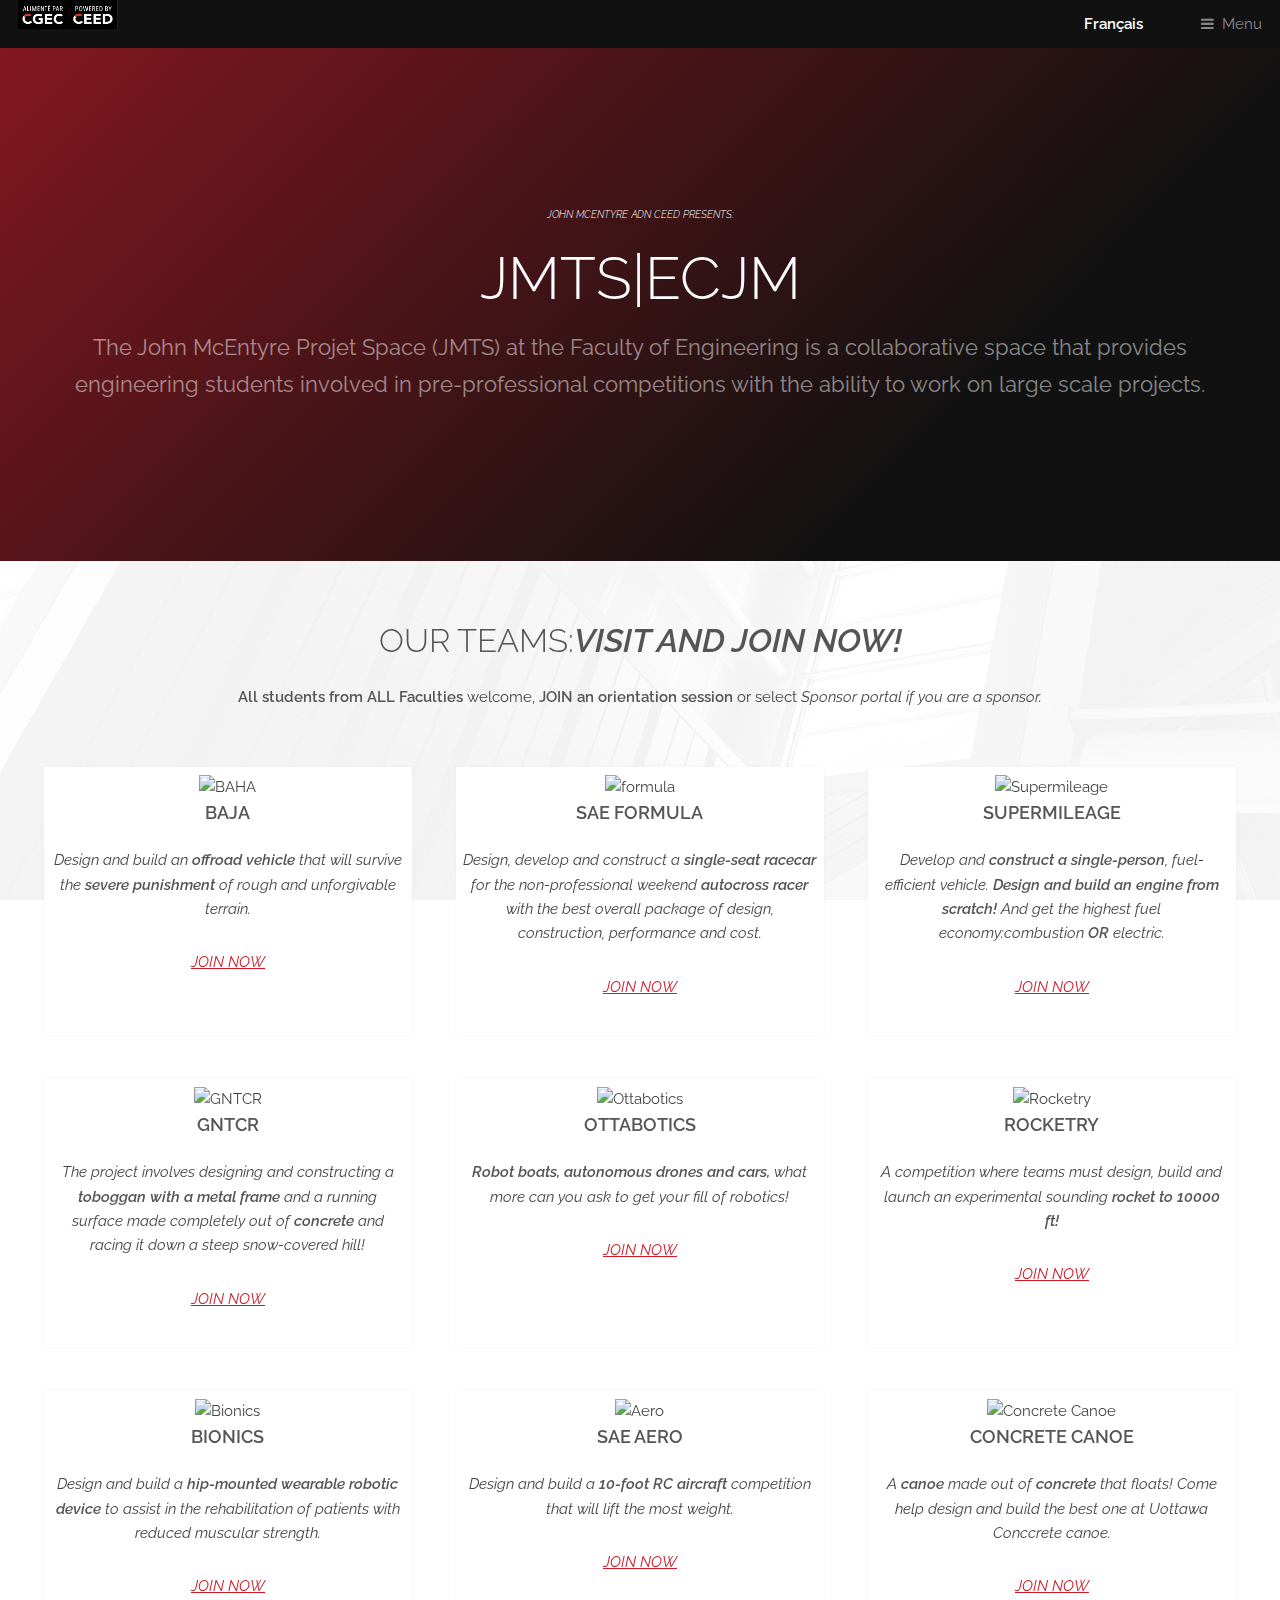
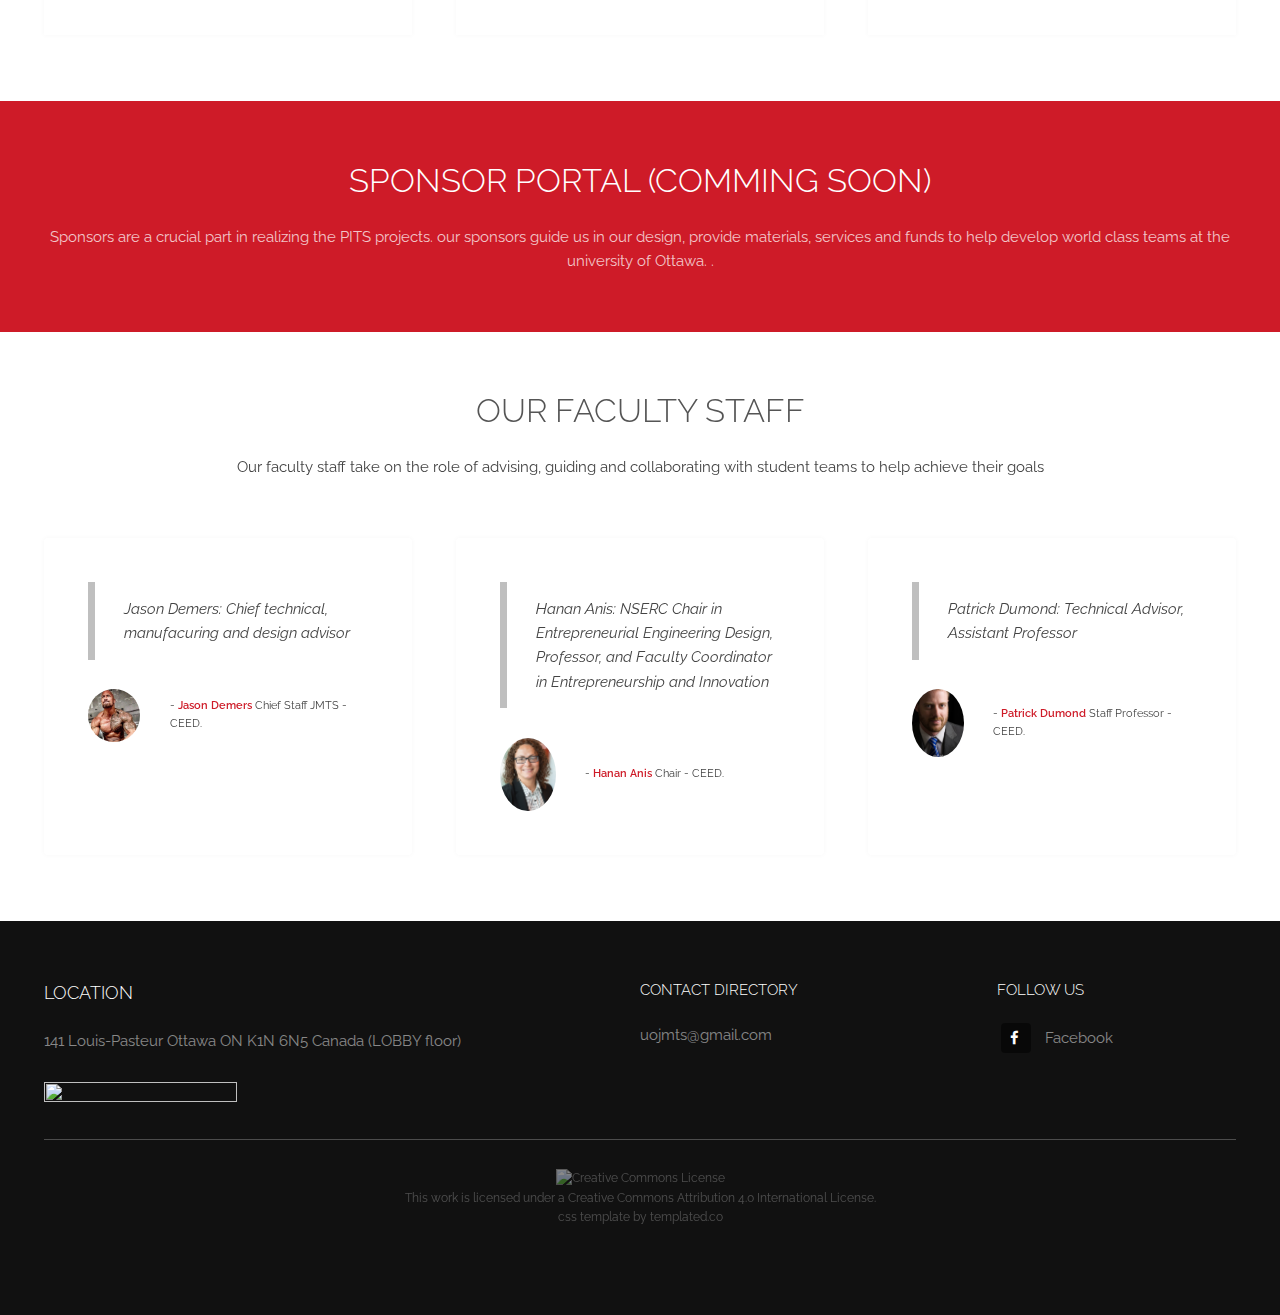
==== commit 51c11acf: "ss" ====
--- a/index.html
+++ b/index.html
@@ -15,6 +15,7 @@
 			<header id="header">
 
 				<a class="logo" href="https://engineering.uottawa.ca/CEED"><img src="images/CEEDBil.jpg" height="30" width="100" ></a>
+				<a class="logo" href="findex.html" style="float: left; margin-left: 900px;" >Français</I> </a>
 				<nav>
 					<a href="#menu">Menu</a>
 				</nav>
@@ -33,7 +34,7 @@
 			<section id="banner">
 				<div class="inner">
 					<h6><I>John McEntyre adn CEED presents:</I></h6>
-					<h1>JMTS|ETJM</h1>
+					<h1>JMTS|ECJM</h1>
 
 					<p>The John McEntyre Projet Space (JMTS) at the Faculty of Engineering is a collaborative space that provides engineering students involved in pre-professional competitions with the ability to work on large scale projects.<br />
 					 <a href="https://templated.co/"></a> </p>
@@ -52,149 +53,130 @@
 						<section>
 							<div class="content">
 								
-<div id="videosList">           
-
-<div class="video">
-    <video class="thevideo" loop preload="none">
-      <source src="images/Brunsfield Centre.mp4" type="video/mp4">
-  
-    Your browser does not support the video tag.
-    </video>
-  </div>
-  
-</div>
-
-</a>
-
-								<header>
-									
-									<h3><img src="images/play.png" height="10%" width="10%" >BAJA</h3>
+<img border="0" alt="BAHA" src="images/BAJA1.jpg" width="100%" height="54%">
+
+</a>
+
+								<header>
+									
+									<h3><strong>BAJA</strong></h3>
 								</header>
 								<p><I>Design and build an <strong>offroad vehicle</strong> 	 that will survive the <strong>severe punishment</strong>  of rough and unforgivable terrain. </I> </p>
-								<p><a href="http://www.formulauottawa.com/"><I>ATTEND ORIENTATION</I></a></p>
-							</div>
-						</section>
-						<section>
-							<div class="content">
-
-
-
-
-								<div id="videosList">           
-
-<div class="video1">
-    <video class="thevideo" loop preload="none">
-      <source src="images/Formula uOttawa 2018   This is Formula.mp4" type="video/mp4">
-  
-    
-    </video>
-  </div>
-  
-</div>
-								
-
-</a>
-								<header>
-									
-									<h3><img src="images/play.png" height="10%" width="10%" >SAE FORMULA</h3>
+								<p><a href="http://www.formulauottawa.com/"><I>JOIN NOW</I></a></p>
+								
+							</div>
+						</section>
+						<section>
+							<div class="content">
+<img border="0" alt="formula" src="images/formula1.jpg" width="100%" height="54%">
+
+
+
+		
+								
+
+</a>
+								<header>
+									
+									<h3><strong>SAE FORMULA</strong></h3>
 								</header>
 								<p> <I>Design, develop and construct a <strong>single-seat racecar</strong>  for the non-professional weekend <strong>autocross racer</strong>  with the best overall package of design, construction, performance and cost.</I> </p>
-								<p><a href="http://www.formulauottawa.com/"><I>ATTEND ORIENTATION</I></a></p>
-							</div>
-						</section>
-						<section>
-							<div class="content">
-								<a href="http://www.google.com">
-<img border="0" alt="Supermileage" src="images/Supermileage.JPG" width="100%" height="60%">
-</a>
-								<header>
-									
-									<h3><img src="images/play.png" height="10%" width="10%" >Supermileage</h3>
+								<p><a href="http://www.formulauottawa.com/"><I>JOIN NOW</I></a></p>
+							</div>
+						</section>
+						<section>
+							<div class="content">
+								
+<img border="0" alt="Supermileage" src="images/sm2.jpg" width="100%" height="54%">
+</a>
+								<header>
+									
+									<h3><strong>Supermileage</strong></h3>
 								</header>
 								<p> <I>Develop and <strong>construct a single-person</strong>, fuel-efficient vehicle. <strong>Design and build an engine from scratch!</strong>   And get the highest fuel economy:combustion <strong>OR </strong>electric.</I>
-									<p><a href="http://www.formulauottawa.com/"><I>ATTEND ORIENTATION</I></a></p>
+									<p><a href="http://www.formulauottawa.com/"><I>JOIN NOW</I></a></p>
 
 </p>
 							</div>
 						</section>
 						<section>
 							<div class="content">
-								<a href="http://www.google.com">
-<img border="0" alt="GNTCR" src="images/GNTCR.PNG" width="100%" height="60%">
-</a>
-								<header>
-									
-									<h3><img src="images/play.png" height="10%" width="10%" >GNTCR</h3>
+								
+<img border="0" alt="GNTCR" src="images/gntcr1.jpg" width="100%" height="54%">
+</a>
+								<header>
+									
+									<h3><strong>GNTCR</strong></h3>
 								</header>
 								<p><I>The project involves designing and constructing a <strong>toboggan with a metal frame</strong>  and a running surface made completely out of <strong>concrete</strong>  and racing it down a steep snow-covered hill! </I></p>
-								<p><a href="http://www.formulauottawa.com/"><I>ATTEND ORIENTATION</I></a></p>
-							</div>
-						</section>
-						<section>
-							<div class="content">
-								<a href="http://www.google.com">
-<img border="0" alt="Ottabotics" src="images/Ottabotics.JPG" width="100%" height="60%">
+								<p><a href="http://www.formulauottawa.com/"><I>JOIN NOW</I></a></p>
+							</div>
+						</section>
+						<section>
+							<div class="content">
+								
+<img border="0" alt="Ottabotics" src="images/otta.jpg" width="100%" height="54%">
 </a>
 								<header>
 								<header>
 							
-									<h3><img src="images/play.png" height="10%" width="10%" >Ottabotics</h3>
+									<h3><strong>Ottabotics</strong></h3>
 								</header>
 								<p><I> <strong>Robot boats, autonomous drones and cars,</strong>  what more can you ask to get your fill of robotics!</I></p>
-								<p><a href="http://www.formulauottawa.com/"><I>ATTEND ORIENTATION</I></a></p>
-							</div>
-						</section>
-						<section>
-							<div class="content">
-								<a href="http://www.google.com">
-<img border="0" alt="Rocketry" src="images/Rocket.JPG" width="100%" height="60%">
-</a>
-								<header>
-								
-									<h3><img src="images/play.png" height="10%" width="10%" >Rocketry</h3>
+								<p><a href="http://www.formulauottawa.com/"><I>JOIN NOW</I></a></p>
+							</div>
+						</section>
+						<section>
+							<div class="content">
+								
+<img border="0" alt="Rocketry" src="images/rocket1.jpg" width="100%" height="54%">
+</a>
+								<header>
+								
+									<h3><strong>Rocketry</strong></h3>
 								</header>
 								<p> <I>A competition where teams must design, build and launch an experimental sounding <strong>rocket to 10000 ft!</strong></I></p>
-								<p><a href="http://www.formulauottawa.com/"><I>ATTEND ORIENTATION</I></a></p>
+								<p><a href="http://www.formulauottawa.com/"><I>JOIN NOW</I></a></p>
 							</div>
 						</section>
 
 							<section>
 							<div class="content">
-								<a href="http://www.google.com">
-<img border="0" alt="Bionics" src="images/Bionics.JPG" width="100%" height="60%">
-</a>
-								<header>
-								
-									<h3><img src="images/play.png" height="10%" width="10%" >BIONICS</h3>
+								
+<img border="0" alt="Bionics" src="images/bionics1.jpg" width="100%" height="50%">
+</a>
+								<header>
+								
+									<h3><strong>BIONICS</strong></h3>
 								</header>
 								<p><I>Design and build a <strong>hip-mounted wearable robotic device</strong> to assist in the rehabilitation of patients with reduced muscular strength.</I> </p>
-								<p><a href="http://www.formulauottawa.com/"><I>ATTEND ORIENTATION</I></a></p>
+								<p><a href="http://www.formulauottawa.com/"><I>JOIN NOW</I></a></p>
 							</div>
 						</section>
 							<section>
 							<div class="content">
-								<a href="http://www.google.com">
-<img border="0" alt="Aero" src="images/Aero.jpg" width="100%" height="60%">
-</a>
-								<header>
-								
-									<h3><img src="images/play.png" height="10%" width="10%" >SAE AERO</h3>
-								</header>
-								<p><I>Deisgn adn build a <strong>10-foot RC aircraft </strong>competition that will lift the most weight.</I></p>
-								<p><a href="http://www.formulauottawa.com/"><I>ATTEND ORIENTATION</I></a></p>
+								
+<img border="0" alt="Aero" src="images/aero2.JPG" width="100%" height="50%">
+</a>
+								<header>
+								
+									<h3><strong>SAE AERO</strong></h3>
+								</header>
+								<p><I>Design and build a <strong>10-foot RC aircraft </strong>competition that will lift the most weight.</I></p>
+								<p><a href="http://www.formulauottawa.com/"><I>JOIN NOW</I></a></p>
 							</div>
 						</section>
 							<section>
 							<div class="content">
-								<a href="http://www.google.com">
-<img border="0" alt="Concrete Canoe" src="images/Concrete canoe.JPG" width="100%" height="60%">
-</a>
-								<header>
-								
-									<h3><img src="images/play.png" height="10%" width="10%" >Concrete Canoe</h3>
+								
+<img border="0" alt="Concrete Canoe" src="images/canoe1.jpg" width="100%" height="50%">
+</a>
+								<header>
+								
+									<h3><strong>Concrete Canoe</strong></h3>
 								</header>
 								<p><I>A <strong>canoe</strong> made out of <strong>concrete </strong>that floats! Come help design and build the best one at Uottawa Conccrete canoe.</I></p>
-								<p><a href="http://www.formulauottawa.com/"><I>ATTEND ORIENTATION</I></a></p>
+								<p><a href="http://www.formulauottawa.com/"><I>JOIN NOW</I></a></p>
 							</div>
 						</section>
 					</div>
@@ -204,8 +186,8 @@
 		<!-- CTA -->
 			<section id="cta" class="wrapper">
 				<div class="inner">
-					<h2>Sponsor Portal</h2>
-					<p>Sponsors are a crucial part in realizing the PITS projects. our sponsors guide us in our design, provide materials, services and funds to help develop world class teams at the university of Ottawa. If you wish to become a sponsor or for more info about our current sponsors and sponsorship process/benefits please <a href="sponsors.html"><h2><strong>click here</strong></h2></a>.</p>
+					<h2>Sponsor Portal (COMMING SOON)</h2>
+					<p>Sponsors are a crucial part in realizing the PITS projects. our sponsors guide us in our design, provide materials, services and funds to help develop world class teams at the university of Ottawa. </strong></h2></a>.</p>
 				</div>
 			</section>
 
@@ -285,7 +267,7 @@
 							<ul class="plain">
 								
 								<li><a href="https://www.facebook.com/John-Mcentyre-Team-Space-1586190914825246/?modal=admin_todo_tour"><i class="icon fa-facebook">&nbsp;</i>Facebook</a></li>
-								<li><a href="#"><i class="icon fa-instagram">&nbsp;</i>Instagram</a></li>
+								
 								
 							</ul>
 						</section>
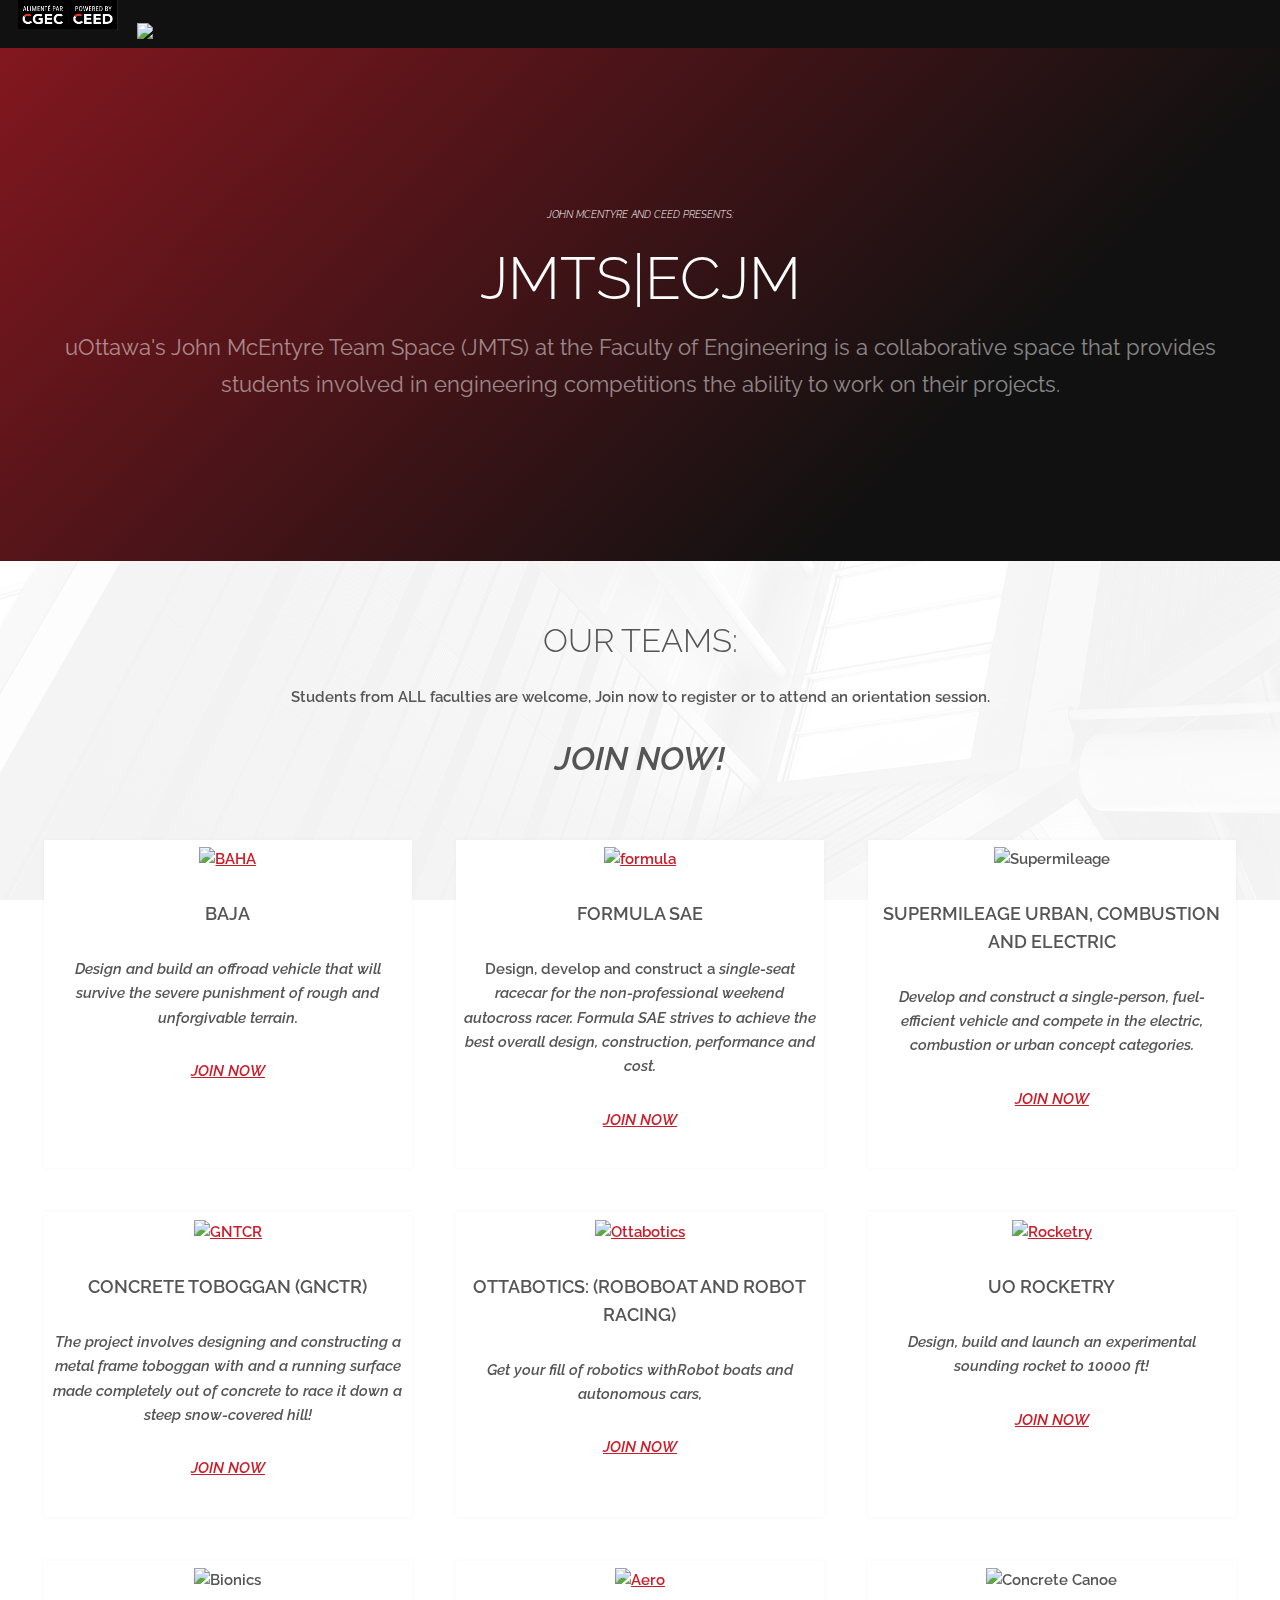
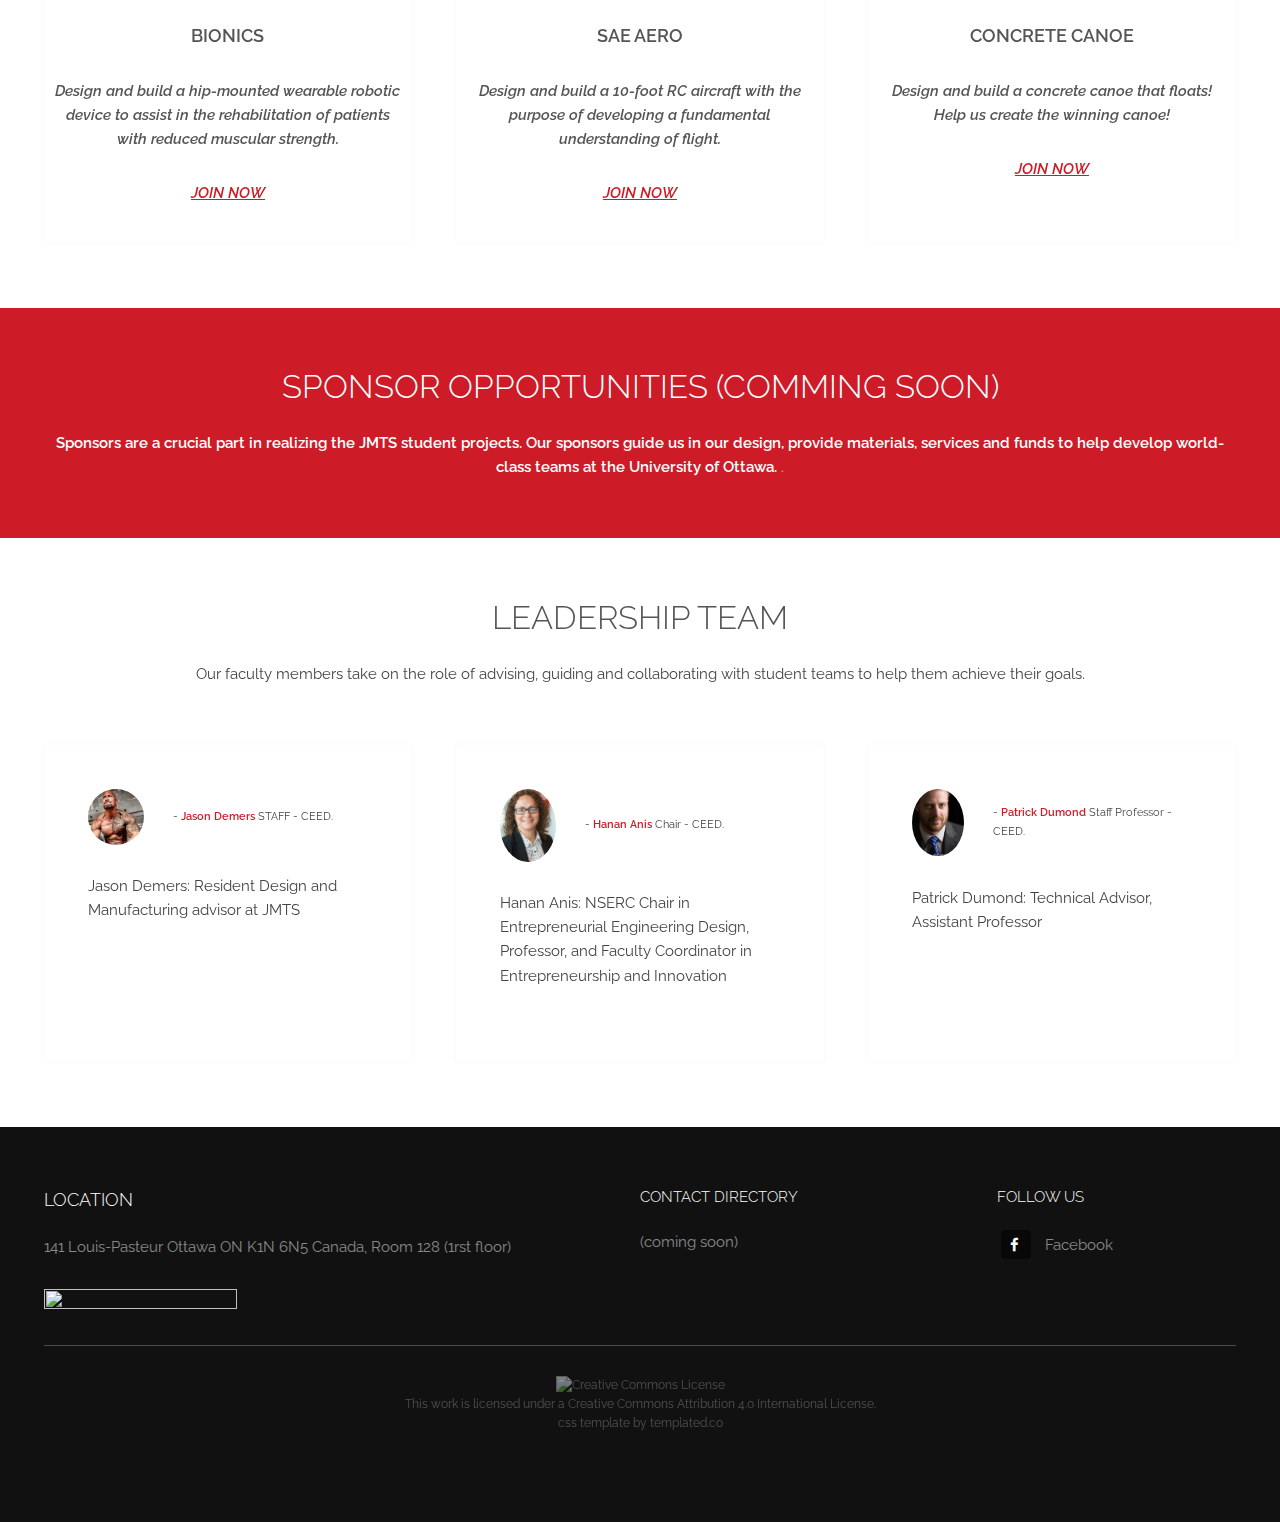
==== commit 6f8b252a: "09012018" ====
--- a/index.html
+++ b/index.html
@@ -15,6 +15,7 @@
 			<header id="header">
 
 				<a class="logo" href="https://engineering.uottawa.ca/CEED"><img src="images/CEEDBil.jpg" height="30" width="100" ></a>
+				<a class="" href="https://www.uottawa.ca/en" style="float: right; margin-right: 600px; margin-top: 20px"><img src="images/uo.png" height="50px" width=auto; ></a>
 				<a class="logo" href="findex.html" style="float: left; margin-left: 900px;" >Français</I> </a>
 				<nav>
 					<a href="#menu">Menu</a>
@@ -33,10 +34,10 @@
 		<!-- Banner -->
 			<section id="banner">
 				<div class="inner">
-					<h6><I>John McEntyre adn CEED presents:</I></h6>
+					<h6><I>John McEntyre and CEED presents:</I></h6>
 					<h1>JMTS|ECJM</h1>
 
-					<p>The John McEntyre Projet Space (JMTS) at the Faculty of Engineering is a collaborative space that provides engineering students involved in pre-professional competitions with the ability to work on large scale projects.<br />
+					<p>uOttawa's John McEntyre Team Space (JMTS) at the Faculty of Engineering is a collaborative space that provides students involved in engineering competitions the ability to work on their projects.<br />
 					 <a href="https://templated.co/"></a> </p>
 				</div>
 				<video autoplay loop muted playsinline src="images/Formula uOttawa 2018   This is Formula.mp4"></video>
@@ -46,29 +47,30 @@
 			<section class="wrapper">
 				<div class="inner">
 					<header class="special">
-						<h2>Our Teams:<strong><I>VISIT and JOIN NOW!</I></strong></h2>
-						<p> <strong>All students from ALL Faculties</strong> welcome, <strong>JOIN an orientation session</strong> or select <I>Sponsor portal if you are a sponsor.</I></p>
+						<h2>Our Teams:<strong></h2>
+						<p> <strong>Students from ALL faculties</strong> are welcome, <strong>Join now to register or to attend an orientation session.</strong> </p>
+						<p><h2><strong><I>JOIN NOW!</I></strong></h2></p>
 					</header>
 					<div class="highlights">
 						<section>
 							<div class="content">
 								
-<img border="0" alt="BAHA" src="images/BAJA1.jpg" width="100%" height="54%">
-
-</a>
-
-								<header>
-									
-									<h3><strong>BAJA</strong></h3>
+<a><a href="https://www.facebook.com/bajauottawa/"><img border="0" alt="BAHA" src="images/BAJA1.jpg" width=100% height=auto; >
+
+</a>
+
+								<header>
+									
+									<p><a href="https://www.facebook.com/bajauottawa/"><h3><strong>BAJA</strong></h3></a></p>
 								</header>
 								<p><I>Design and build an <strong>offroad vehicle</strong> 	 that will survive the <strong>severe punishment</strong>  of rough and unforgivable terrain. </I> </p>
-								<p><a href="http://www.formulauottawa.com/"><I>JOIN NOW</I></a></p>
-								
-							</div>
-						</section>
-						<section>
-							<div class="content">
-<img border="0" alt="formula" src="images/formula1.jpg" width="100%" height="54%">
+								<p><a href="https://docs.google.com/forms/d/e/1FAIpQLSfuafhUGOMlVD_QLnCOGuLhbAGrdTpNeFs8lU2Mj37iONyOQw/viewform"><I>JOIN NOW</I></a></p>
+								
+							</div>
+						</section>
+						<section>
+							<div class="content">
+<a><a href="http://www.formulauottawa.com/"><img border="0" alt="formula" src="images/formula1.jpg" width=100% height=auto; >
 
 
 
@@ -78,23 +80,23 @@
 </a>
 								<header>
 									
-									<h3><strong>SAE FORMULA</strong></h3>
-								</header>
-								<p> <I>Design, develop and construct a <strong>single-seat racecar</strong>  for the non-professional weekend <strong>autocross racer</strong>  with the best overall package of design, construction, performance and cost.</I> </p>
-								<p><a href="http://www.formulauottawa.com/"><I>JOIN NOW</I></a></p>
-							</div>
-						</section>
-						<section>
-							<div class="content">
-								
-<img border="0" alt="Supermileage" src="images/sm2.jpg" width="100%" height="54%">
-</a>
-								<header>
-									
-									<h3><strong>Supermileage</strong></h3>
-								</header>
-								<p> <I>Develop and <strong>construct a single-person</strong>, fuel-efficient vehicle. <strong>Design and build an engine from scratch!</strong>   And get the highest fuel economy:combustion <strong>OR </strong>electric.</I>
-									<p><a href="http://www.formulauottawa.com/"><I>JOIN NOW</I></a></p>
+									<p><a href="http://www.formulauottawa.com/"><h3><strong> FORMULA SAE </strong></h3></a></p>
+								</header>
+								<p> Design, develop and construct a <I><strong>single-seat racecar</strong>  for the non-professional weekend <strong>autocross racer.</strong>  Formula SAE strives to achieve the best overall design, construction, performance and cost.</I> </p>
+								<p><a href="https://docs.google.com/forms/d/e/1FAIpQLSfuafhUGOMlVD_QLnCOGuLhbAGrdTpNeFs8lU2Mj37iONyOQw/viewform"><I>JOIN NOW</I></a></p>
+							</div>
+						</section>
+						<section>
+							<div class="content">
+								
+<img border= "0" alt="Supermileage" src="images/sm.jpg" width=100% height=auto; paddin-bottom= 50px>
+</a>
+								<header>
+									
+									<p><h3><strong>Supermileage urban, combustion and electric</strong></h3></p>
+								</header>
+								<p> <I>Develop and <strong>construct a single-person</strong>, fuel-efficient vehicle and compete in the <strong>electric, combustion or urban concept categories.</strong>   </I>
+									<p><a href="https://docs.google.com/forms/d/e/1FAIpQLSfuafhUGOMlVD_QLnCOGuLhbAGrdTpNeFs8lU2Mj37iONyOQw/viewform"><I>JOIN NOW</I></a></p>
 
 </p>
 							</div>
@@ -102,81 +104,81 @@
 						<section>
 							<div class="content">
 								
-<img border="0" alt="GNTCR" src="images/gntcr1.jpg" width="100%" height="54%">
-</a>
-								<header>
-									
-									<h3><strong>GNTCR</strong></h3>
-								</header>
-								<p><I>The project involves designing and constructing a <strong>toboggan with a metal frame</strong>  and a running surface made completely out of <strong>concrete</strong>  and racing it down a steep snow-covered hill! </I></p>
-								<p><a href="http://www.formulauottawa.com/"><I>JOIN NOW</I></a></p>
-							</div>
-						</section>
-						<section>
-							<div class="content">
-								
-<img border="0" alt="Ottabotics" src="images/otta.jpg" width="100%" height="54%">
+<a><a href="http://www.formulauottawa.com/"><img border="0" alt="GNTCR" src="images/gntcr1.jpg" width=100% height=auto; >
+</a>
+								<header>
+									
+									<p><a href="https://www.facebook.com/uottawatbogg/"><h3><strong>CONCRETE TOBOGGAN (GNCTR)</strong></h3></a></p>
+								</header>
+								<p><I>The project involves designing and constructing a <strong> metal frame toboggan with</strong>  and a running surface made completely out of <strong>concrete</strong>  to race it down a steep snow-covered hill! </I></p>
+								<p><a href="https://docs.google.com/forms/d/e/1FAIpQLSfuafhUGOMlVD_QLnCOGuLhbAGrdTpNeFs8lU2Mj37iONyOQw/viewform"><I>JOIN NOW</I></a></p>
+							</div>
+						</section>
+						<section>
+							<div class="content">
+								
+<a><a href="https://www.ottabotics.com/"><img border="0" alt="Ottabotics" src="images/otta4.JPG" width=100% height=auto; >
 </a>
 								<header>
 								<header>
 							
-									<h3><strong>Ottabotics</strong></h3>
-								</header>
-								<p><I> <strong>Robot boats, autonomous drones and cars,</strong>  what more can you ask to get your fill of robotics!</I></p>
-								<p><a href="http://www.formulauottawa.com/"><I>JOIN NOW</I></a></p>
-							</div>
-						</section>
-						<section>
-							<div class="content">
-								
-<img border="0" alt="Rocketry" src="images/rocket1.jpg" width="100%" height="54%">
-</a>
-								<header>
-								
-									<h3><strong>Rocketry</strong></h3>
-								</header>
-								<p> <I>A competition where teams must design, build and launch an experimental sounding <strong>rocket to 10000 ft!</strong></I></p>
-								<p><a href="http://www.formulauottawa.com/"><I>JOIN NOW</I></a></p>
+									<p><a href="https://www.ottabotics.com/"><h3><strong>Ottabotics: (Roboboat and robot racing)</strong></h3></a></p>
+								</header>
+								<p><I> Get your fill of robotics with<strong>Robot boats and autonomous cars,</strong> </I></p>
+								<p><a href="https://docs.google.com/forms/d/e/1FAIpQLSfuafhUGOMlVD_QLnCOGuLhbAGrdTpNeFs8lU2Mj37iONyOQw/viewform"><I>JOIN NOW</I></a></p>
+							</div>
+						</section>
+						<section>
+							<div class="content">
+								
+<a href="https://www.facebook.com/uorocketry/"><img border="0" alt="Rocketry" src="images/rocket1.jpg" width=100% height=auto; >
+</a>
+								<header>
+								
+									<p><a href="https://www.facebook.com/uorocketry/"><h3><strong>uo Rocketry</strong></h3></a></p>
+								</header>
+								<p> <I>Design, build and launch an experimental sounding <strong>rocket to 10000 ft!</strong></I></p>
+								<p><a href="https://docs.google.com/forms/d/e/1FAIpQLSfuafhUGOMlVD_QLnCOGuLhbAGrdTpNeFs8lU2Mj37iONyOQw/viewform"><I>JOIN NOW</I></a></p>
 							</div>
 						</section>
 
 							<section>
 							<div class="content">
 								
-<img border="0" alt="Bionics" src="images/bionics1.jpg" width="100%" height="50%">
-</a>
-								<header>
-								
-									<h3><strong>BIONICS</strong></h3>
+<img border="0" alt="Bionics" src="images/bionics1.JPG" width=100% height=auto; >
+</a>
+								<header>
+								
+									<p><h3><strong>BIONICS</strong></h3></p>
 								</header>
 								<p><I>Design and build a <strong>hip-mounted wearable robotic device</strong> to assist in the rehabilitation of patients with reduced muscular strength.</I> </p>
-								<p><a href="http://www.formulauottawa.com/"><I>JOIN NOW</I></a></p>
+								<p><a href="https://docs.google.com/forms/d/e/1FAIpQLSfuafhUGOMlVD_QLnCOGuLhbAGrdTpNeFs8lU2Mj37iONyOQw/viewform"><I>JOIN NOW</I></a></p>
 							</div>
 						</section>
 							<section>
 							<div class="content">
 								
-<img border="0" alt="Aero" src="images/aero2.JPG" width="100%" height="50%">
-</a>
-								<header>
-								
-									<h3><strong>SAE AERO</strong></h3>
-								</header>
-								<p><I>Design and build a <strong>10-foot RC aircraft </strong>competition that will lift the most weight.</I></p>
-								<p><a href="http://www.formulauottawa.com/"><I>JOIN NOW</I></a></p>
+<a><a href="http://www.aerouottawa.com/"><img border="0" alt="Aero" src="images/aero2.JPG" width=100% height=auto; >
+</a>
+								<header>
+								
+									<p><a href="http://www.aerouottawa.com/"><h3><strong>SAE AERO</strong></h3></a></p>
+								</header>
+								<p><I>Design and build a <strong>10-foot RC aircraft </strong>with the purpose of developing a fundamental understanding of flight.</I></p>
+								<p><a href="https://docs.google.com/forms/d/e/1FAIpQLSfuafhUGOMlVD_QLnCOGuLhbAGrdTpNeFs8lU2Mj37iONyOQw/viewform"><I>JOIN NOW</I></a></p>
 							</div>
 						</section>
 							<section>
 							<div class="content">
 								
-<img border="0" alt="Concrete Canoe" src="images/canoe1.jpg" width="100%" height="50%">
-</a>
-								<header>
-								
-									<h3><strong>Concrete Canoe</strong></h3>
-								</header>
-								<p><I>A <strong>canoe</strong> made out of <strong>concrete </strong>that floats! Come help design and build the best one at Uottawa Conccrete canoe.</I></p>
-								<p><a href="http://www.formulauottawa.com/"><I>JOIN NOW</I></a></p>
+<img border="0" alt="Concrete Canoe" src="images/canoe1.jpg" width=60% height=auto; >
+</a>
+								<header>
+								
+									<p><h3><strong>Concrete Canoe</strong></h3></p>
+								</header>
+								<p><I>Design and build a concrete canoe that floats! Help us create the winning canoe!</I></p>
+								<p><a href="https://docs.google.com/forms/d/e/1FAIpQLSfuafhUGOMlVD_QLnCOGuLhbAGrdTpNeFs8lU2Mj37iONyOQw/viewform"><I>JOIN NOW</I></a></p>
 							</div>
 						</section>
 					</div>
@@ -186,8 +188,8 @@
 		<!-- CTA -->
 			<section id="cta" class="wrapper">
 				<div class="inner">
-					<h2>Sponsor Portal (COMMING SOON)</h2>
-					<p>Sponsors are a crucial part in realizing the PITS projects. our sponsors guide us in our design, provide materials, services and funds to help develop world class teams at the university of Ottawa. </strong></h2></a>.</p>
+					<h2>Sponsor opportunities (COMMING SOON)</h2>
+					<p>Sponsors are a crucial part in realizing the JMTS student projects. Our sponsors guide us in our design, provide materials, services and funds to help develop world-class teams at the University of Ottawa. </strong></h2></a>.</p>
 				</div>
 			</section>
 
@@ -195,48 +197,52 @@
 			<section class="wrapper">
 				<div class="inner">
 					<header class="special">
-						<h2>Our faculty staff</h2>
-						<p>Our faculty staff take on the role of advising, guiding and collaborating with student teams to help achieve their goals</p>
+						<h2>Leadership team</h2>
+						<p>Our faculty members take on the role of advising, guiding and collaborating with student teams to help them achieve their goals.</p>
 					</header>
 					<div class="testimonials">
 						<section>
 							<div class="content">
-								<blockquote>
-									<p>Jason Demers: Chief technical, manufacuring and design advisor</p>
-								</blockquote>
+								
+									
+								
 								<div class="author">
 									<div class="image">
 										<img src="images/therockweb__square.jpg" alt="" />
 									</div>
-									<p class="credit">- <strong>Jason Demers</strong> <span>Chief Staff JMTS - CEED.</span></p>
+									<p class="credit">- <strong>Jason Demers</strong> <span>STAFF - CEED.</span></p>
 								</div>
-							</div>
-						</section>
-						<section>
-							<div class="content">
-								<blockquote>
-									<p>Hanan Anis: NSERC Chair in Entrepreneurial Engineering Design, Professor, and Faculty Coordinator in Entrepreneurship and Innovation</p>
-								</blockquote>
+								<p><p>Jason Demers: Resident Design and Manufacturing advisor at JMTS</p></p>
+							</div>
+						</section>
+						<section>
+							<div class="content">
+								
+									
+								
 								<div class="author">
 									<div class="image">
 										<img src="images/eecs_hanan_anis_0.jpg" alt="" />
 									</div>
 									<p class="credit">- <strong>Hanan Anis</strong> <span>Chair - CEED.</span></p>
 								</div>
-							</div>
-						</section>
-						<section>
-							<div class="content">
-								<blockquote>
-									<p>Patrick Dumond: Technical Advisor, Assistant Professor</p>
-								</blockquote>
+								<p><p>Hanan Anis: NSERC Chair in Entrepreneurial Engineering Design, Professor, and Faculty Coordinator in Entrepreneurship and Innovation</p></p>
+							</div>
+						</section>
+						<section>
+							<div class="content">
+								
+									
+								
 								<div class="author">
 									<div class="image">
-										<img src="images/mch_patrick_dumond.jpg" alt="" />
+										<img src="images/mch_patrick_dumond.jpg" alt="" >
 									</div>
 									<p class="credit">- <strong>Patrick Dumond</strong> <span>Staff Professor - CEED.</span></p>
 								</div>
-							</div>
+								<p><p>Patrick Dumond: Technical Advisor, Assistant Professor</p></p>
+							</div>
+
 						</section>
 					</div>
 				</div>
@@ -251,14 +257,14 @@
 							
 							<p>141 Louis-Pasteur
 Ottawa ON K1N 6N5
-Canada (LOBBY floor)</p>
+Canada, Room 128 (1rst floor)</p>
 <p><img src="images/img_1409.jpg" height="60%" width="60%"></p>
 
 						</section>
 						<section>
 							<h4>Contact Directory</h4>
 							<ul class="alt">
-								<li>uojmts@gmail.com </li>
+								<li>(coming soon) </li>
 								
 							</ul>
 						</section>
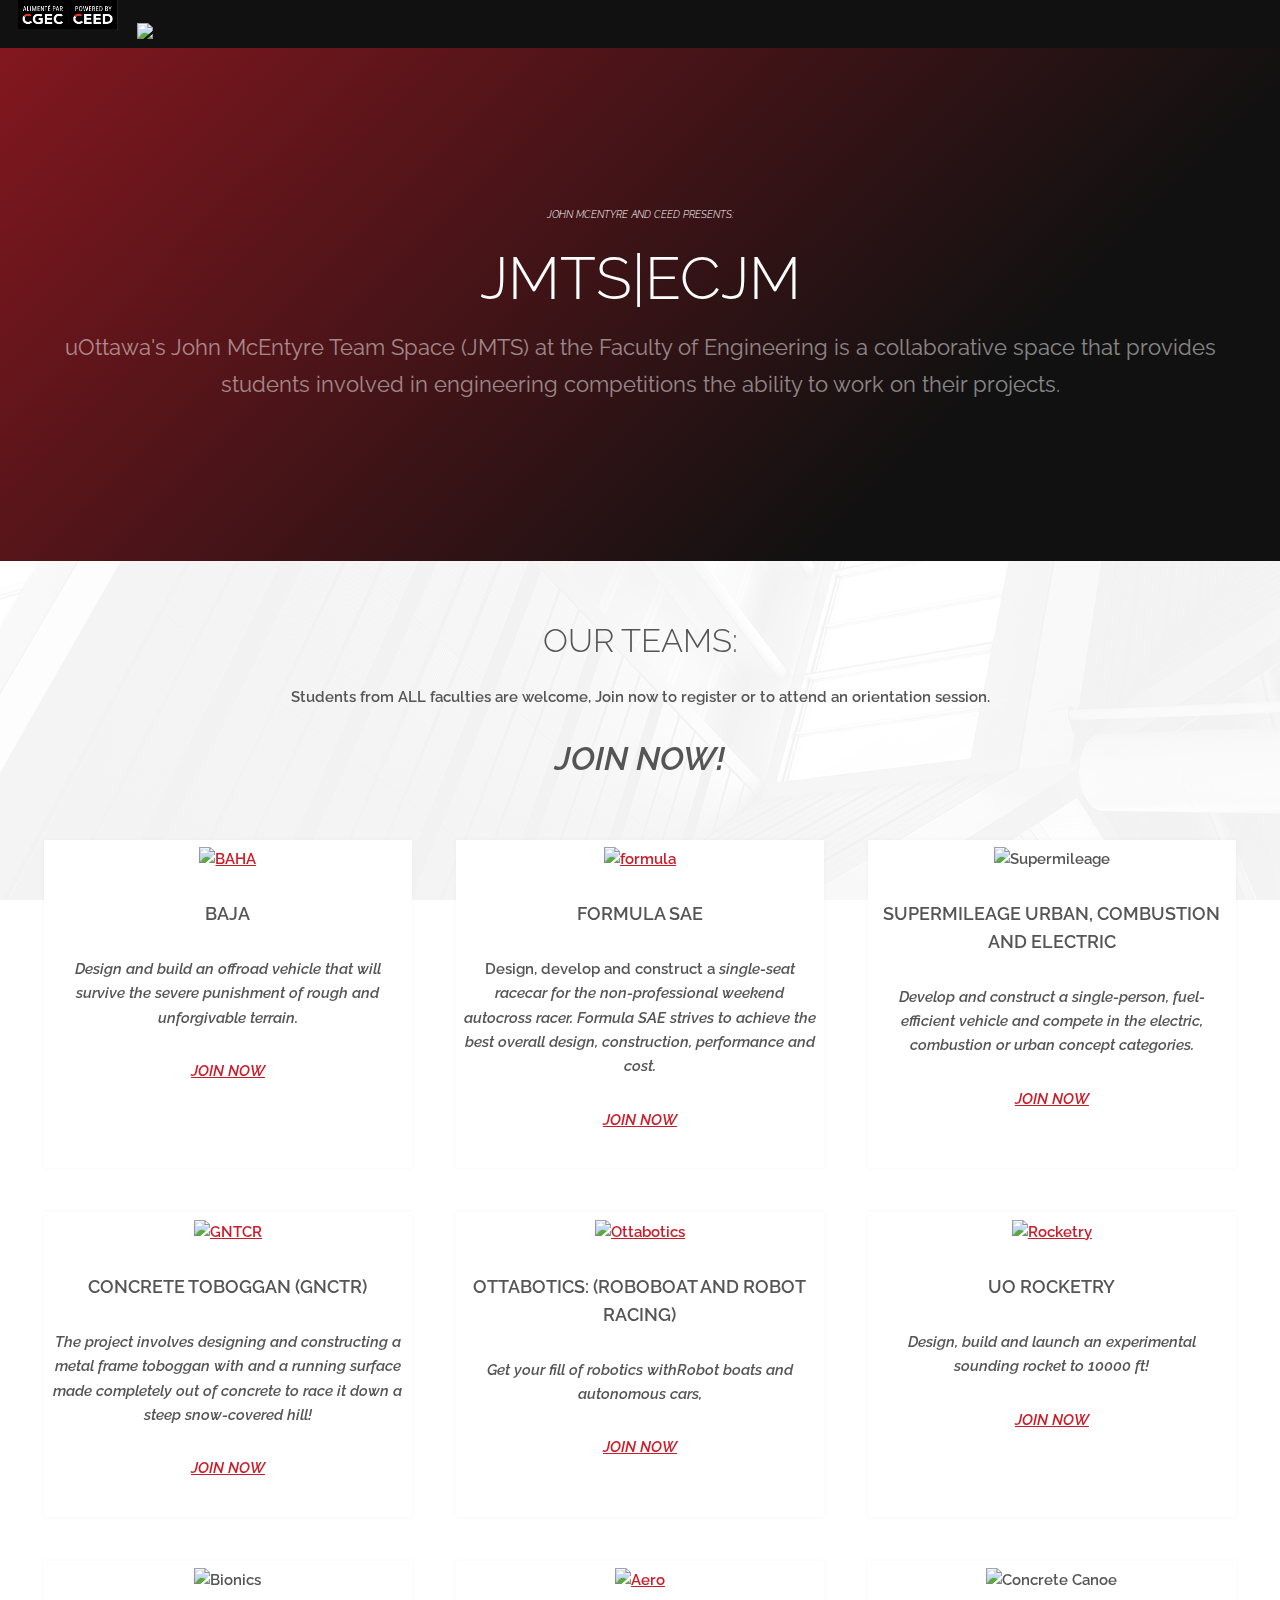
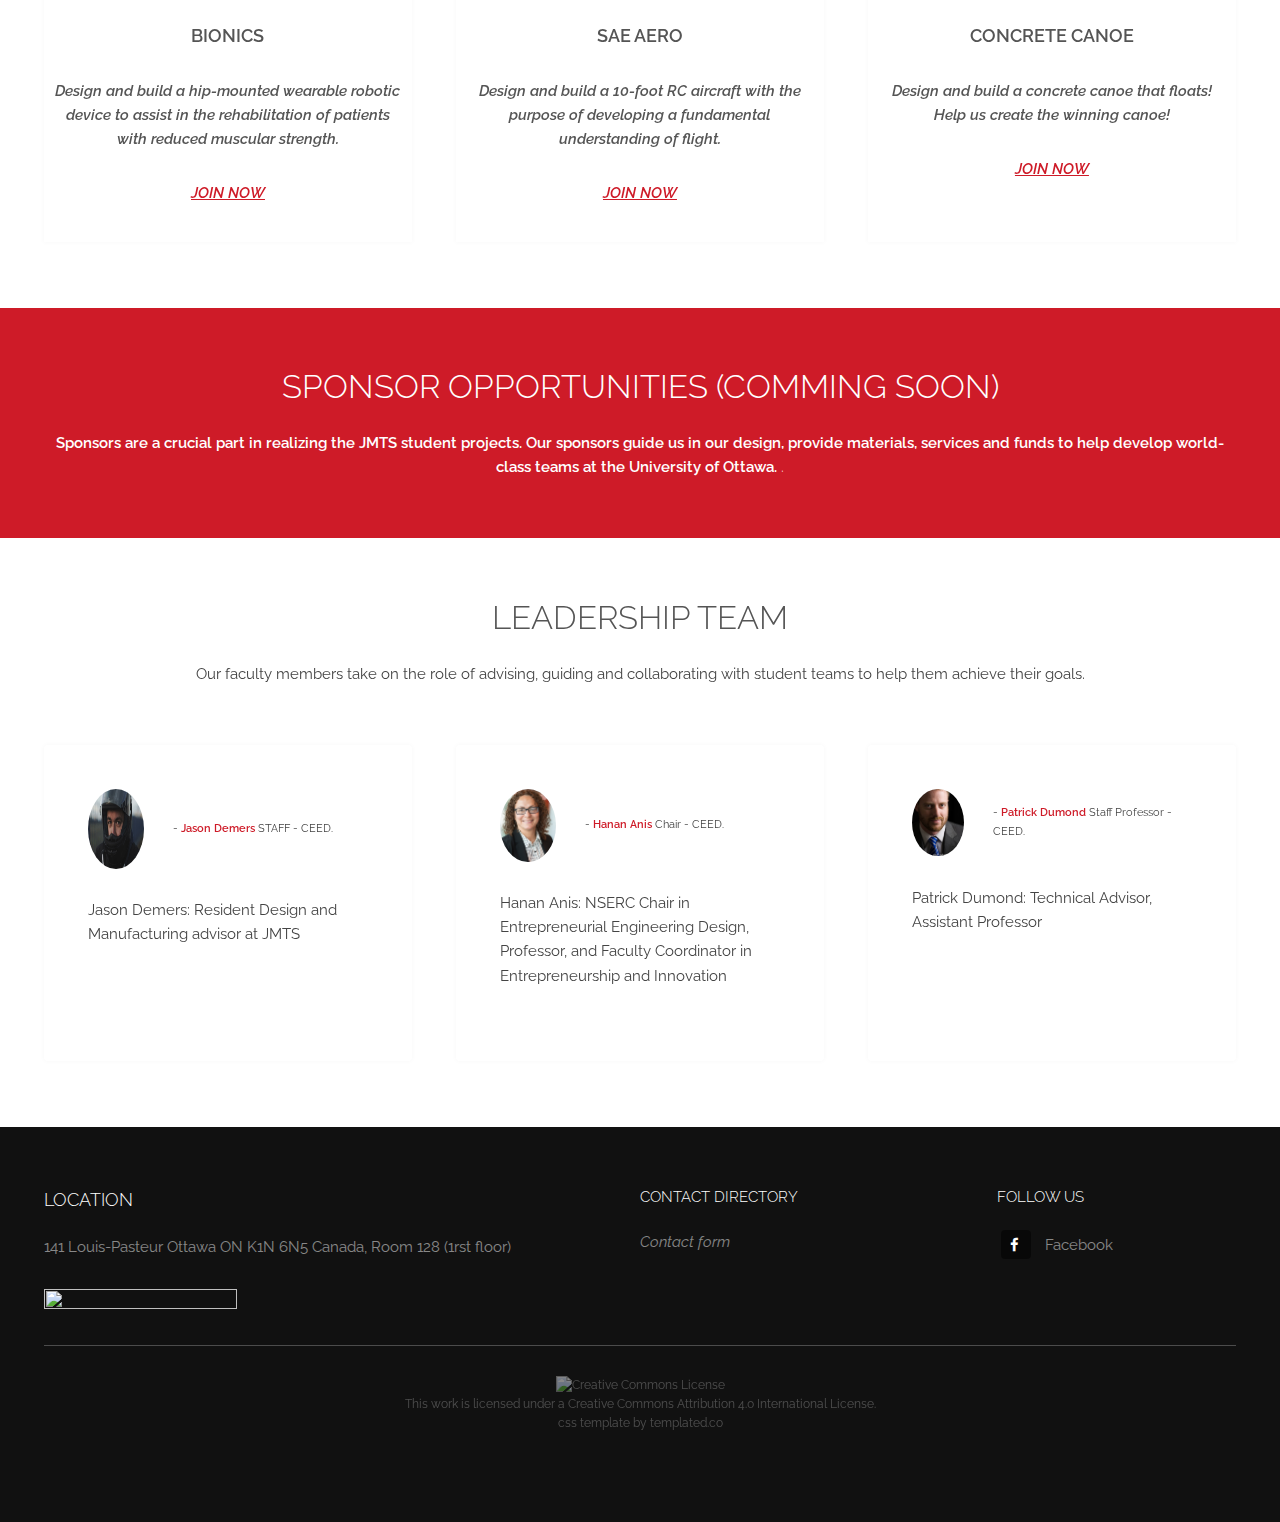
==== commit 5e01a7c7: "092181" ====
--- a/index.html
+++ b/index.html
@@ -208,7 +208,7 @@
 								
 								<div class="author">
 									<div class="image">
-										<img src="images/therockweb__square.jpg" alt="" />
+										<img src="images/jason1.jpg" height= 80px;  width= 100% alt="" />
 									</div>
 									<p class="credit">- <strong>Jason Demers</strong> <span>STAFF - CEED.</span></p>
 								</div>
@@ -264,8 +264,8 @@
 						<section>
 							<h4>Contact Directory</h4>
 							<ul class="alt">
-								<li>(coming soon) </li>
-								
+								
+								<p><a href="https://docs.google.com/forms/d/e/1FAIpQLSfUi3RqbkYVQMmLJkkcsQN4RqPxo2gTyhUMoIpGzByP0TnRSg/viewform?usp=sf_link"><I>Contact form</I></a></p>
 							</ul>
 						</section>
 						<section>
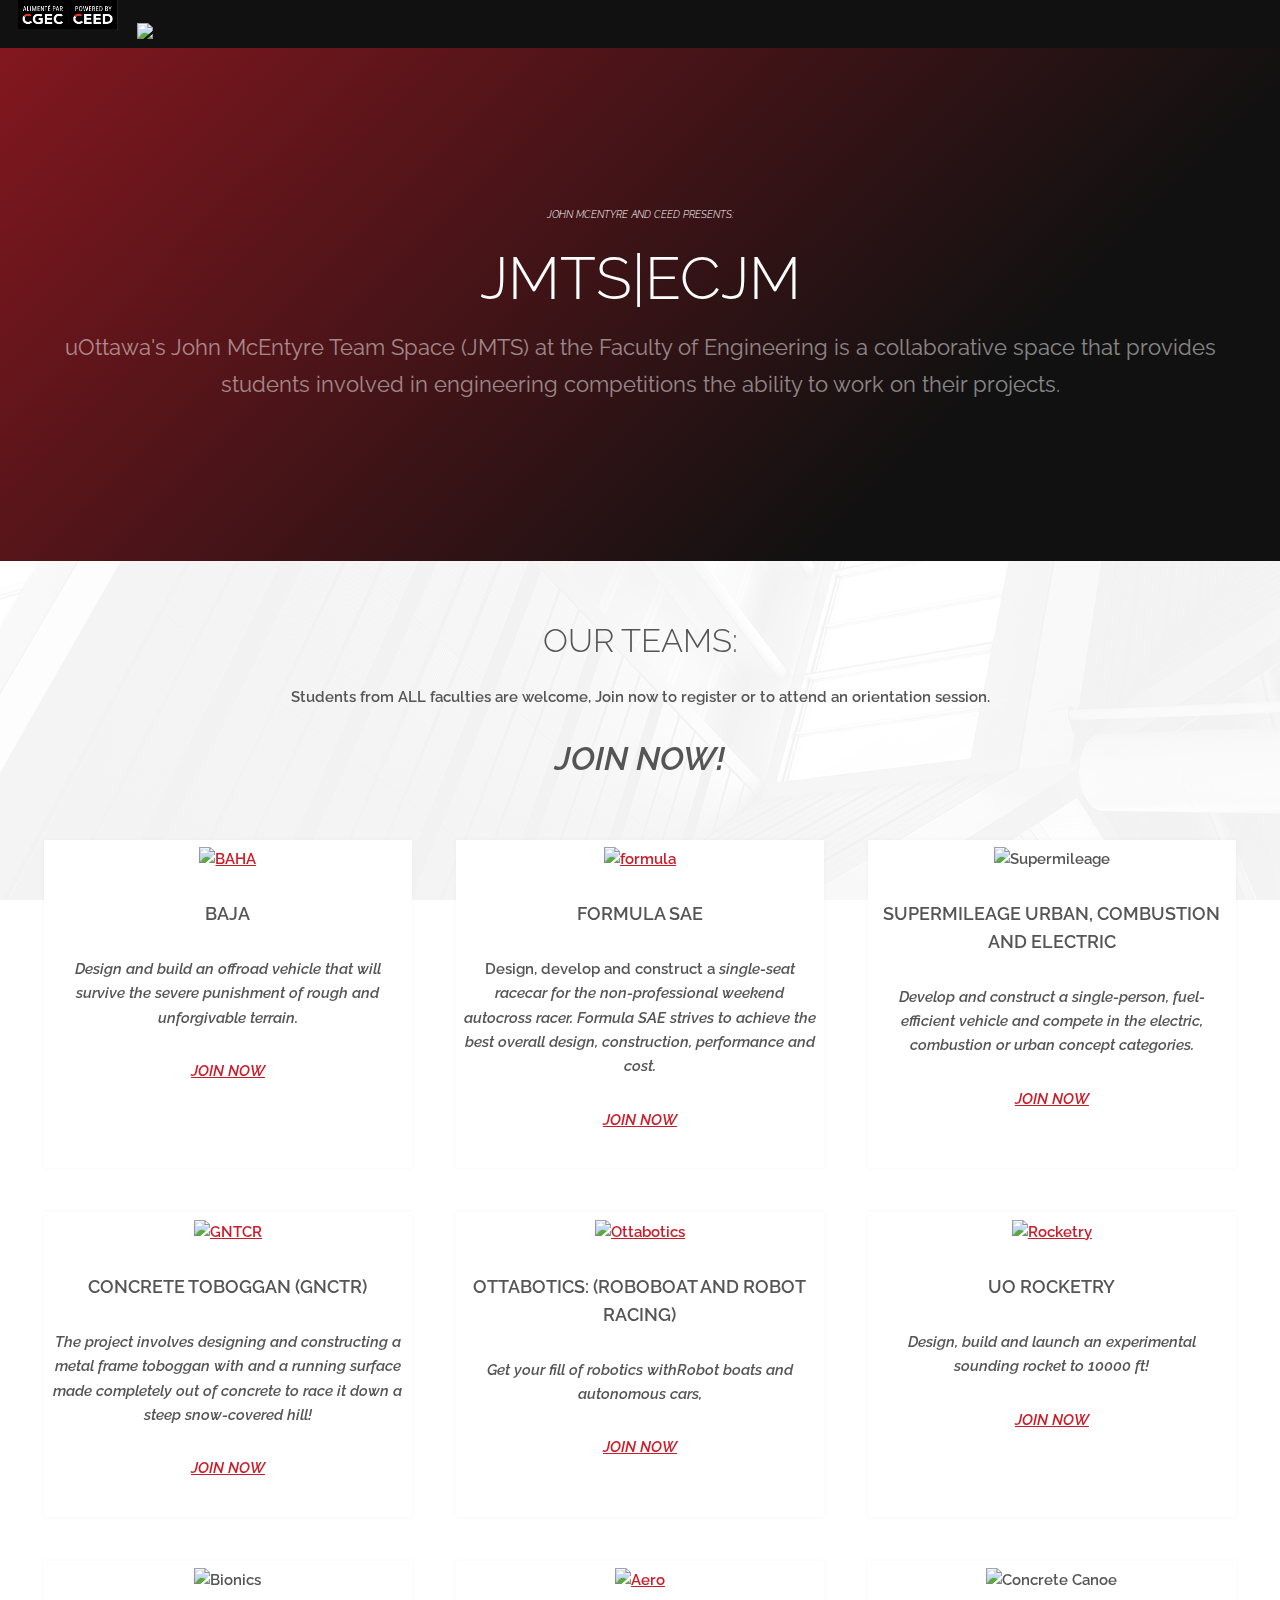
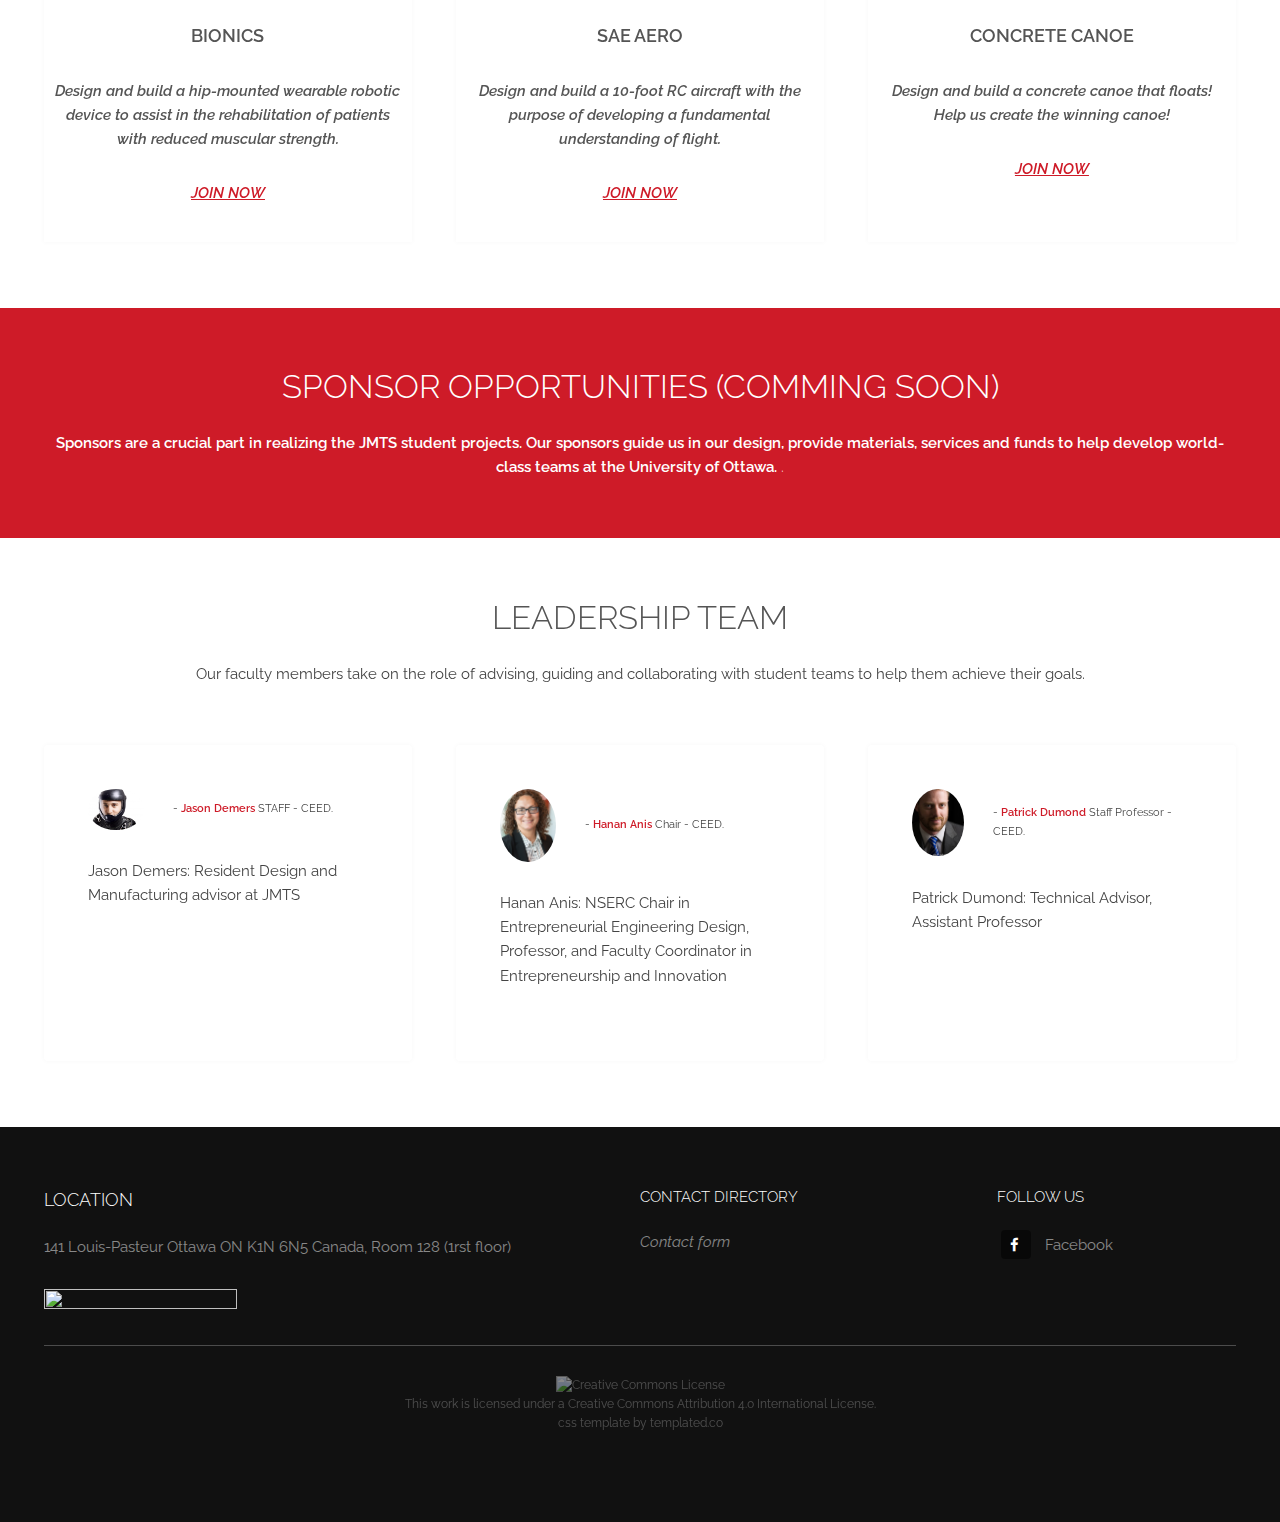
==== commit 78c5c8e5: "0904181" ====
--- a/index.html
+++ b/index.html
@@ -16,7 +16,7 @@
 
 				<a class="logo" href="https://engineering.uottawa.ca/CEED"><img src="images/CEEDBil.jpg" height="30" width="100" ></a>
 				<a class="" href="https://www.uottawa.ca/en" style="float: right; margin-right: 600px; margin-top: 20px"><img src="images/uo.png" height="50px" width=auto; ></a>
-				<a class="logo" href="findex.html" style="float: left; margin-left: 900px;" >Français</I> </a>
+				<a class="logo" href="findex.html" style="float: left; margin-left: 900px; height: 50px; width:auto; " >Français</I> </a>
 				<nav>
 					<a href="#menu">Menu</a>
 				</nav>
@@ -27,7 +27,7 @@
 				<ul class="links">
 					<li><a href="index.html">Home</a></li>
 					
-					<li><a href="sponsors.html">Sponsors</a></li>
+					
 				</ul>
 			</nav>
 
@@ -208,7 +208,7 @@
 								
 								<div class="author">
 									<div class="image">
-										<img src="images/jason1.jpg" height= 80px;  width= 100% alt="" />
+										<img src="images/jason2.jpg"  alt="" />
 									</div>
 									<p class="credit">- <strong>Jason Demers</strong> <span>STAFF - CEED.</span></p>
 								</div>
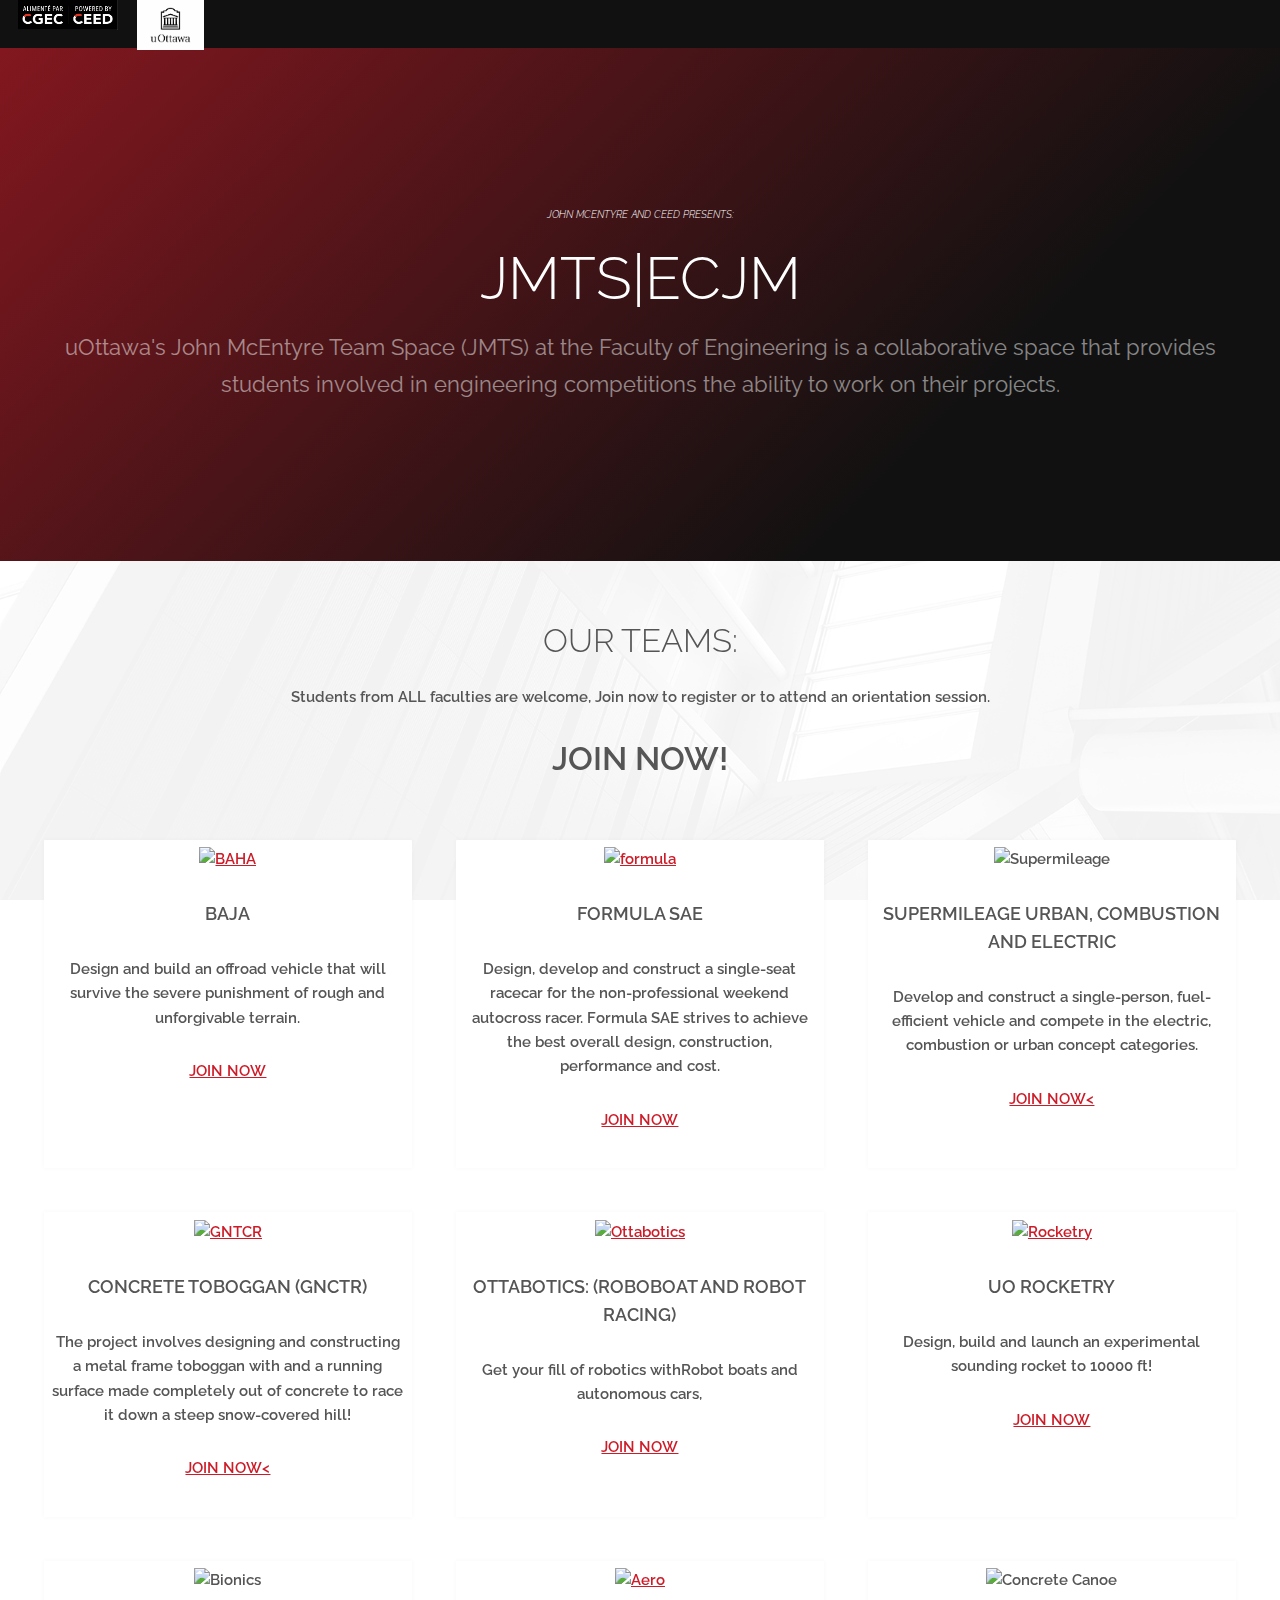
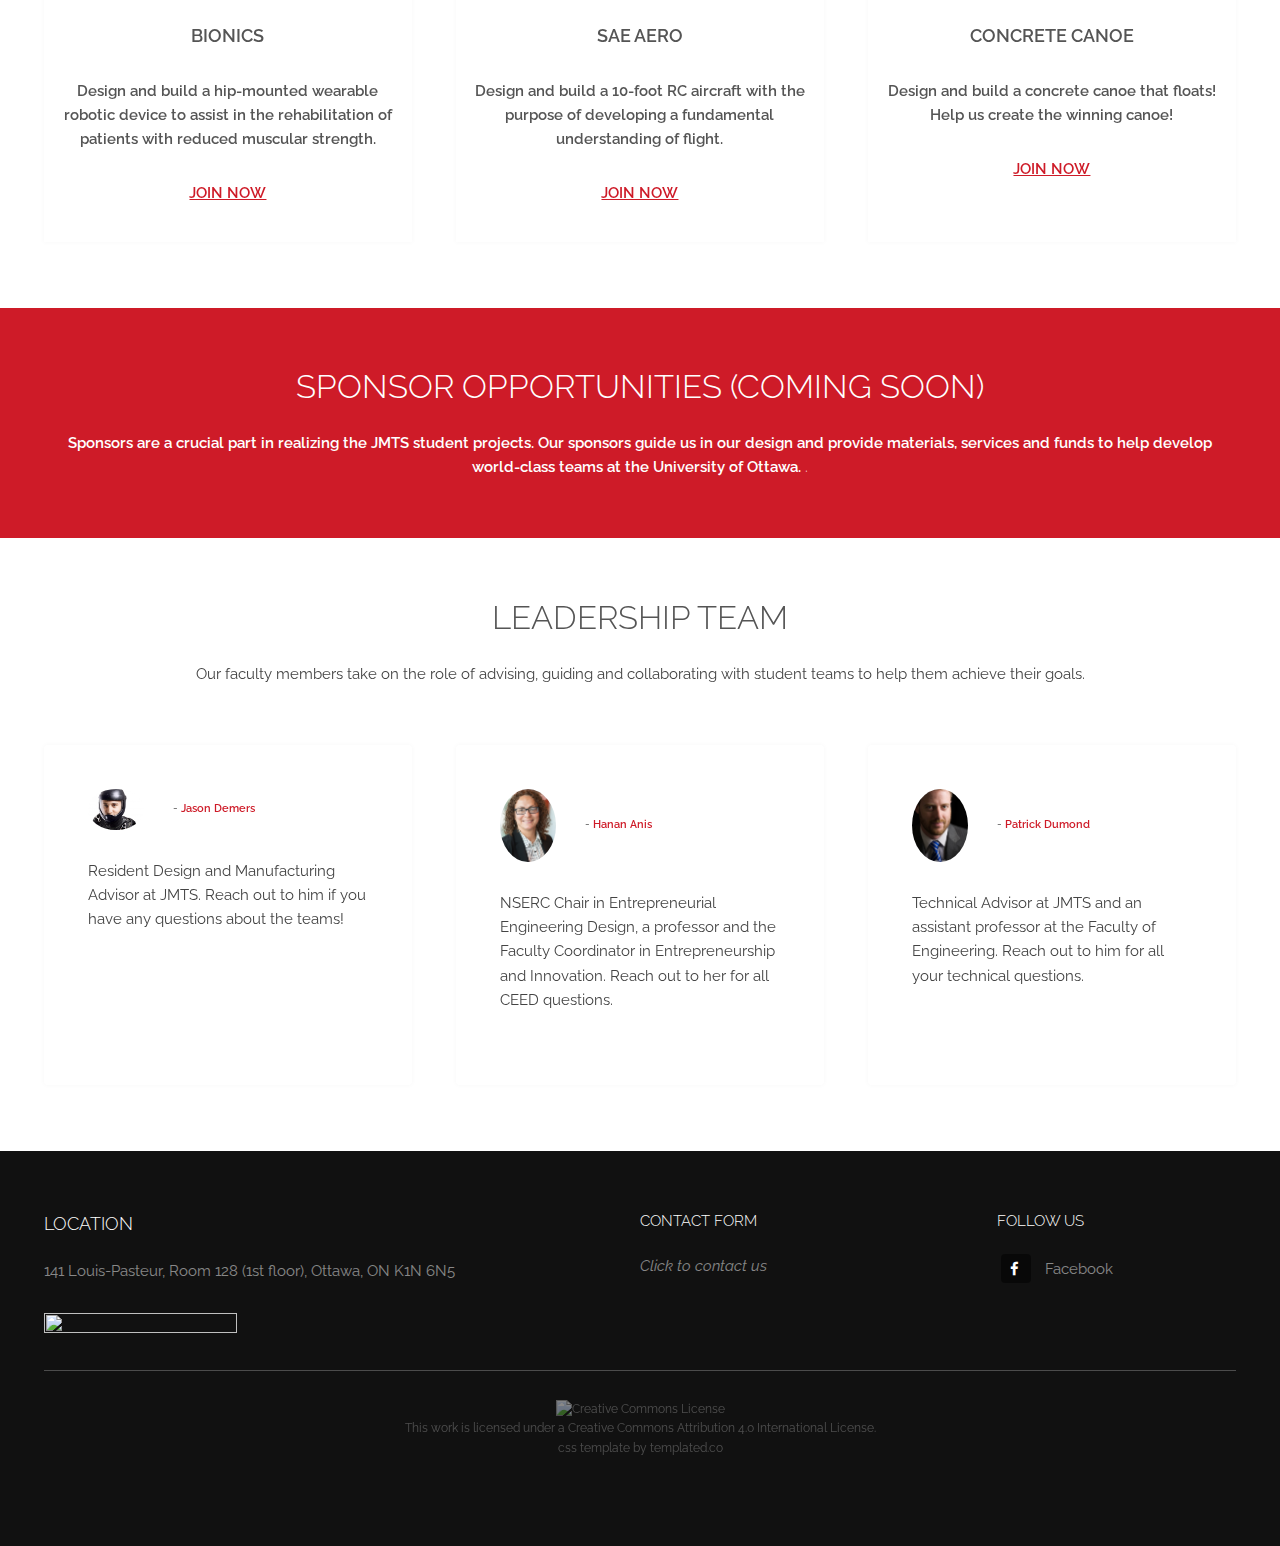
==== commit 78e529ae: "99181" ====
--- a/index.html
+++ b/index.html
@@ -15,7 +15,7 @@
 			<header id="header">
 
 				<a class="logo" href="https://engineering.uottawa.ca/CEED"><img src="images/CEEDBil.jpg" height="30" width="100" ></a>
-				<a class="" href="https://www.uottawa.ca/en" style="float: right; margin-right: 600px; margin-top: 20px"><img src="images/uo.png" height="50px" width=auto; ></a>
+				<a class="" href="https://www.uottawa.ca/en" style="float: right; margin-right: 600px; margin-top: 20px"><img src="images/uo1.jpg" height="50px" width=auto; ></a>
 				<a class="logo" href="findex.html" style="float: left; margin-left: 900px; height: 50px; width:auto; " >Français</I> </a>
 				<nav>
 					<a href="#menu">Menu</a>
@@ -49,7 +49,7 @@
 					<header class="special">
 						<h2>Our Teams:<strong></h2>
 						<p> <strong>Students from ALL faculties</strong> are welcome, <strong>Join now to register or to attend an orientation session.</strong> </p>
-						<p><h2><strong><I>JOIN NOW!</I></strong></h2></p>
+						<p><h2><strong>JOIN NOW!</strong></h2></p>
 					</header>
 					<div class="highlights">
 						<section>
@@ -63,8 +63,8 @@
 									
 									<p><a href="https://www.facebook.com/bajauottawa/"><h3><strong>BAJA</strong></h3></a></p>
 								</header>
-								<p><I>Design and build an <strong>offroad vehicle</strong> 	 that will survive the <strong>severe punishment</strong>  of rough and unforgivable terrain. </I> </p>
-								<p><a href="https://docs.google.com/forms/d/e/1FAIpQLSfuafhUGOMlVD_QLnCOGuLhbAGrdTpNeFs8lU2Mj37iONyOQw/viewform"><I>JOIN NOW</I></a></p>
+								<p>Design and build an <strong>offroad vehicle</strong> 	 that will survive the <strong>severe punishment</strong>  of rough and unforgivable terrain. </p>
+								<p><a href="https://docs.google.com/forms/d/e/1FAIpQLSfuafhUGOMlVD_QLnCOGuLhbAGrdTpNeFs8lU2Mj37iONyOQw/viewform">JOIN NOW</a></p>
 								
 							</div>
 						</section>
@@ -82,8 +82,8 @@
 									
 									<p><a href="http://www.formulauottawa.com/"><h3><strong> FORMULA SAE </strong></h3></a></p>
 								</header>
-								<p> Design, develop and construct a <I><strong>single-seat racecar</strong>  for the non-professional weekend <strong>autocross racer.</strong>  Formula SAE strives to achieve the best overall design, construction, performance and cost.</I> </p>
-								<p><a href="https://docs.google.com/forms/d/e/1FAIpQLSfuafhUGOMlVD_QLnCOGuLhbAGrdTpNeFs8lU2Mj37iONyOQw/viewform"><I>JOIN NOW</I></a></p>
+								<p> Design, develop and construct a <strong>single-seat racecar</strong>  for the non-professional weekend <strong>autocross racer.</strong>  Formula SAE strives to achieve the best overall design, construction, performance and cost. </p>
+								<p><a href="https://docs.google.com/forms/d/e/1FAIpQLSfuafhUGOMlVD_QLnCOGuLhbAGrdTpNeFs8lU2Mj37iONyOQw/viewform">JOIN NOW</a></p>
 							</div>
 						</section>
 						<section>
@@ -95,8 +95,8 @@
 									
 									<p><h3><strong>Supermileage urban, combustion and electric</strong></h3></p>
 								</header>
-								<p> <I>Develop and <strong>construct a single-person</strong>, fuel-efficient vehicle and compete in the <strong>electric, combustion or urban concept categories.</strong>   </I>
-									<p><a href="https://docs.google.com/forms/d/e/1FAIpQLSfuafhUGOMlVD_QLnCOGuLhbAGrdTpNeFs8lU2Mj37iONyOQw/viewform"><I>JOIN NOW</I></a></p>
+								<p> Develop and <strong>construct a single-person</strong>, fuel-efficient vehicle and compete in the <strong>electric, combustion or urban concept categories.</strong>   
+									<p><a href="https://docs.google.com/forms/d/e/1FAIpQLSfuafhUGOMlVD_QLnCOGuLhbAGrdTpNeFs8lU2Mj37iONyOQw/viewform">JOIN NOW<</a></p>
 
 </p>
 							</div>
@@ -110,8 +110,8 @@
 									
 									<p><a href="https://www.facebook.com/uottawatbogg/"><h3><strong>CONCRETE TOBOGGAN (GNCTR)</strong></h3></a></p>
 								</header>
-								<p><I>The project involves designing and constructing a <strong> metal frame toboggan with</strong>  and a running surface made completely out of <strong>concrete</strong>  to race it down a steep snow-covered hill! </I></p>
-								<p><a href="https://docs.google.com/forms/d/e/1FAIpQLSfuafhUGOMlVD_QLnCOGuLhbAGrdTpNeFs8lU2Mj37iONyOQw/viewform"><I>JOIN NOW</I></a></p>
+								<p>The project involves designing and constructing a <strong> metal frame toboggan with</strong>  and a running surface made completely out of <strong>concrete</strong>  to race it down a steep snow-covered hill! </p>
+								<p><a href="https://docs.google.com/forms/d/e/1FAIpQLSfuafhUGOMlVD_QLnCOGuLhbAGrdTpNeFs8lU2Mj37iONyOQw/viewform">JOIN NOW<</a></p>
 							</div>
 						</section>
 						<section>
@@ -124,8 +124,8 @@
 							
 									<p><a href="https://www.ottabotics.com/"><h3><strong>Ottabotics: (Roboboat and robot racing)</strong></h3></a></p>
 								</header>
-								<p><I> Get your fill of robotics with<strong>Robot boats and autonomous cars,</strong> </I></p>
-								<p><a href="https://docs.google.com/forms/d/e/1FAIpQLSfuafhUGOMlVD_QLnCOGuLhbAGrdTpNeFs8lU2Mj37iONyOQw/viewform"><I>JOIN NOW</I></a></p>
+								<p> Get your fill of robotics with<strong>Robot boats and autonomous cars,</strong> </p>
+								<p><a href="https://docs.google.com/forms/d/e/1FAIpQLSfuafhUGOMlVD_QLnCOGuLhbAGrdTpNeFs8lU2Mj37iONyOQw/viewform">JOIN NOW</a></p>
 							</div>
 						</section>
 						<section>
@@ -137,8 +137,8 @@
 								
 									<p><a href="https://www.facebook.com/uorocketry/"><h3><strong>uo Rocketry</strong></h3></a></p>
 								</header>
-								<p> <I>Design, build and launch an experimental sounding <strong>rocket to 10000 ft!</strong></I></p>
-								<p><a href="https://docs.google.com/forms/d/e/1FAIpQLSfuafhUGOMlVD_QLnCOGuLhbAGrdTpNeFs8lU2Mj37iONyOQw/viewform"><I>JOIN NOW</I></a></p>
+								<p> Design, build and launch an experimental sounding <strong>rocket to 10000 ft!</strong></p>
+								<p><a href="https://docs.google.com/forms/d/e/1FAIpQLSfuafhUGOMlVD_QLnCOGuLhbAGrdTpNeFs8lU2Mj37iONyOQw/viewform">JOIN NOW</a></p>
 							</div>
 						</section>
 
@@ -151,8 +151,8 @@
 								
 									<p><h3><strong>BIONICS</strong></h3></p>
 								</header>
-								<p><I>Design and build a <strong>hip-mounted wearable robotic device</strong> to assist in the rehabilitation of patients with reduced muscular strength.</I> </p>
-								<p><a href="https://docs.google.com/forms/d/e/1FAIpQLSfuafhUGOMlVD_QLnCOGuLhbAGrdTpNeFs8lU2Mj37iONyOQw/viewform"><I>JOIN NOW</I></a></p>
+								<p>Design and build a <strong>hip-mounted wearable robotic device</strong> to assist in the rehabilitation of patients with reduced muscular strength. </p>
+								<p><a href="https://docs.google.com/forms/d/e/1FAIpQLSfuafhUGOMlVD_QLnCOGuLhbAGrdTpNeFs8lU2Mj37iONyOQw/viewform">JOIN NOW</a></p>
 							</div>
 						</section>
 							<section>
@@ -164,8 +164,8 @@
 								
 									<p><a href="http://www.aerouottawa.com/"><h3><strong>SAE AERO</strong></h3></a></p>
 								</header>
-								<p><I>Design and build a <strong>10-foot RC aircraft </strong>with the purpose of developing a fundamental understanding of flight.</I></p>
-								<p><a href="https://docs.google.com/forms/d/e/1FAIpQLSfuafhUGOMlVD_QLnCOGuLhbAGrdTpNeFs8lU2Mj37iONyOQw/viewform"><I>JOIN NOW</I></a></p>
+								<p>Design and build a <strong>10-foot RC aircraft </strong>with the purpose of developing a fundamental understanding of flight.</p>
+								<p><a href="https://docs.google.com/forms/d/e/1FAIpQLSfuafhUGOMlVD_QLnCOGuLhbAGrdTpNeFs8lU2Mj37iONyOQw/viewform">JOIN NOW</a></p>
 							</div>
 						</section>
 							<section>
@@ -177,8 +177,8 @@
 								
 									<p><h3><strong>Concrete Canoe</strong></h3></p>
 								</header>
-								<p><I>Design and build a concrete canoe that floats! Help us create the winning canoe!</I></p>
-								<p><a href="https://docs.google.com/forms/d/e/1FAIpQLSfuafhUGOMlVD_QLnCOGuLhbAGrdTpNeFs8lU2Mj37iONyOQw/viewform"><I>JOIN NOW</I></a></p>
+								<p>Design and build a concrete canoe that floats! Help us create the winning canoe!</p>
+								<p><a href="https://docs.google.com/forms/d/e/1FAIpQLSfuafhUGOMlVD_QLnCOGuLhbAGrdTpNeFs8lU2Mj37iONyOQw/viewform">JOIN NOW</a></p>
 							</div>
 						</section>
 					</div>
@@ -188,8 +188,8 @@
 		<!-- CTA -->
 			<section id="cta" class="wrapper">
 				<div class="inner">
-					<h2>Sponsor opportunities (COMMING SOON)</h2>
-					<p>Sponsors are a crucial part in realizing the JMTS student projects. Our sponsors guide us in our design, provide materials, services and funds to help develop world-class teams at the University of Ottawa. </strong></h2></a>.</p>
+					<h2>Sponsor opportunities (COMING SOON)</h2>
+					<p>Sponsors are a crucial part in realizing the JMTS student projects. Our sponsors guide us in our design and provide materials, services and funds to help develop world-class teams at the University of Ottawa. </strong></h2></a>.</p>
 				</div>
 			</section>
 
@@ -210,9 +210,9 @@
 									<div class="image">
 										<img src="images/jason2.jpg"  alt="" />
 									</div>
-									<p class="credit">- <strong>Jason Demers</strong> <span>STAFF - CEED.</span></p>
+									<p class="credit">- <strong>Jason Demers</strong> </p>
 								</div>
-								<p><p>Jason Demers: Resident Design and Manufacturing advisor at JMTS</p></p>
+								<p><p>Resident Design and Manufacturing Advisor at JMTS. Reach out to him if you have any questions about the teams!</p></p>
 							</div>
 						</section>
 						<section>
@@ -224,9 +224,9 @@
 									<div class="image">
 										<img src="images/eecs_hanan_anis_0.jpg" alt="" />
 									</div>
-									<p class="credit">- <strong>Hanan Anis</strong> <span>Chair - CEED.</span></p>
+									<p class="credit">- <strong>Hanan Anis</strong> </p>
 								</div>
-								<p><p>Hanan Anis: NSERC Chair in Entrepreneurial Engineering Design, Professor, and Faculty Coordinator in Entrepreneurship and Innovation</p></p>
+								<p><p> NSERC Chair in Entrepreneurial Engineering Design, a professor and the Faculty Coordinator in Entrepreneurship and Innovation. Reach out to her for all CEED questions.</p></p>
 							</div>
 						</section>
 						<section>
@@ -238,9 +238,9 @@
 									<div class="image">
 										<img src="images/mch_patrick_dumond.jpg" alt="" >
 									</div>
-									<p class="credit">- <strong>Patrick Dumond</strong> <span>Staff Professor - CEED.</span></p>
+									<p class="credit">- <strong>Patrick Dumond</strong> <span></span></p>
 								</div>
-								<p><p>Patrick Dumond: Technical Advisor, Assistant Professor</p></p>
+								<p><p>Technical Advisor at JMTS and an assistant professor at the Faculty of Engineering. Reach out to him for all your technical questions.</p></p>
 							</div>
 
 						</section>
@@ -255,17 +255,15 @@
 						<section>
 							<h3>Location</h3>
 							
-							<p>141 Louis-Pasteur
-Ottawa ON K1N 6N5
-Canada, Room 128 (1rst floor)</p>
+							<p>141 Louis-Pasteur, Room 128 (1st floor), Ottawa, ON K1N 6N5</p>
 <p><img src="images/img_1409.jpg" height="60%" width="60%"></p>
 
 						</section>
 						<section>
-							<h4>Contact Directory</h4>
+							<h4>Contact form</h4>
 							<ul class="alt">
 								
-								<p><a href="https://docs.google.com/forms/d/e/1FAIpQLSfUi3RqbkYVQMmLJkkcsQN4RqPxo2gTyhUMoIpGzByP0TnRSg/viewform?usp=sf_link"><I>Contact form</I></a></p>
+								<p><a href="https://docs.google.com/forms/d/e/1FAIpQLSfUi3RqbkYVQMmLJkkcsQN4RqPxo2gTyhUMoIpGzByP0TnRSg/viewform?usp=sf_link"><I>Click to contact us</I></a></p>
 							</ul>
 						</section>
 						<section>
